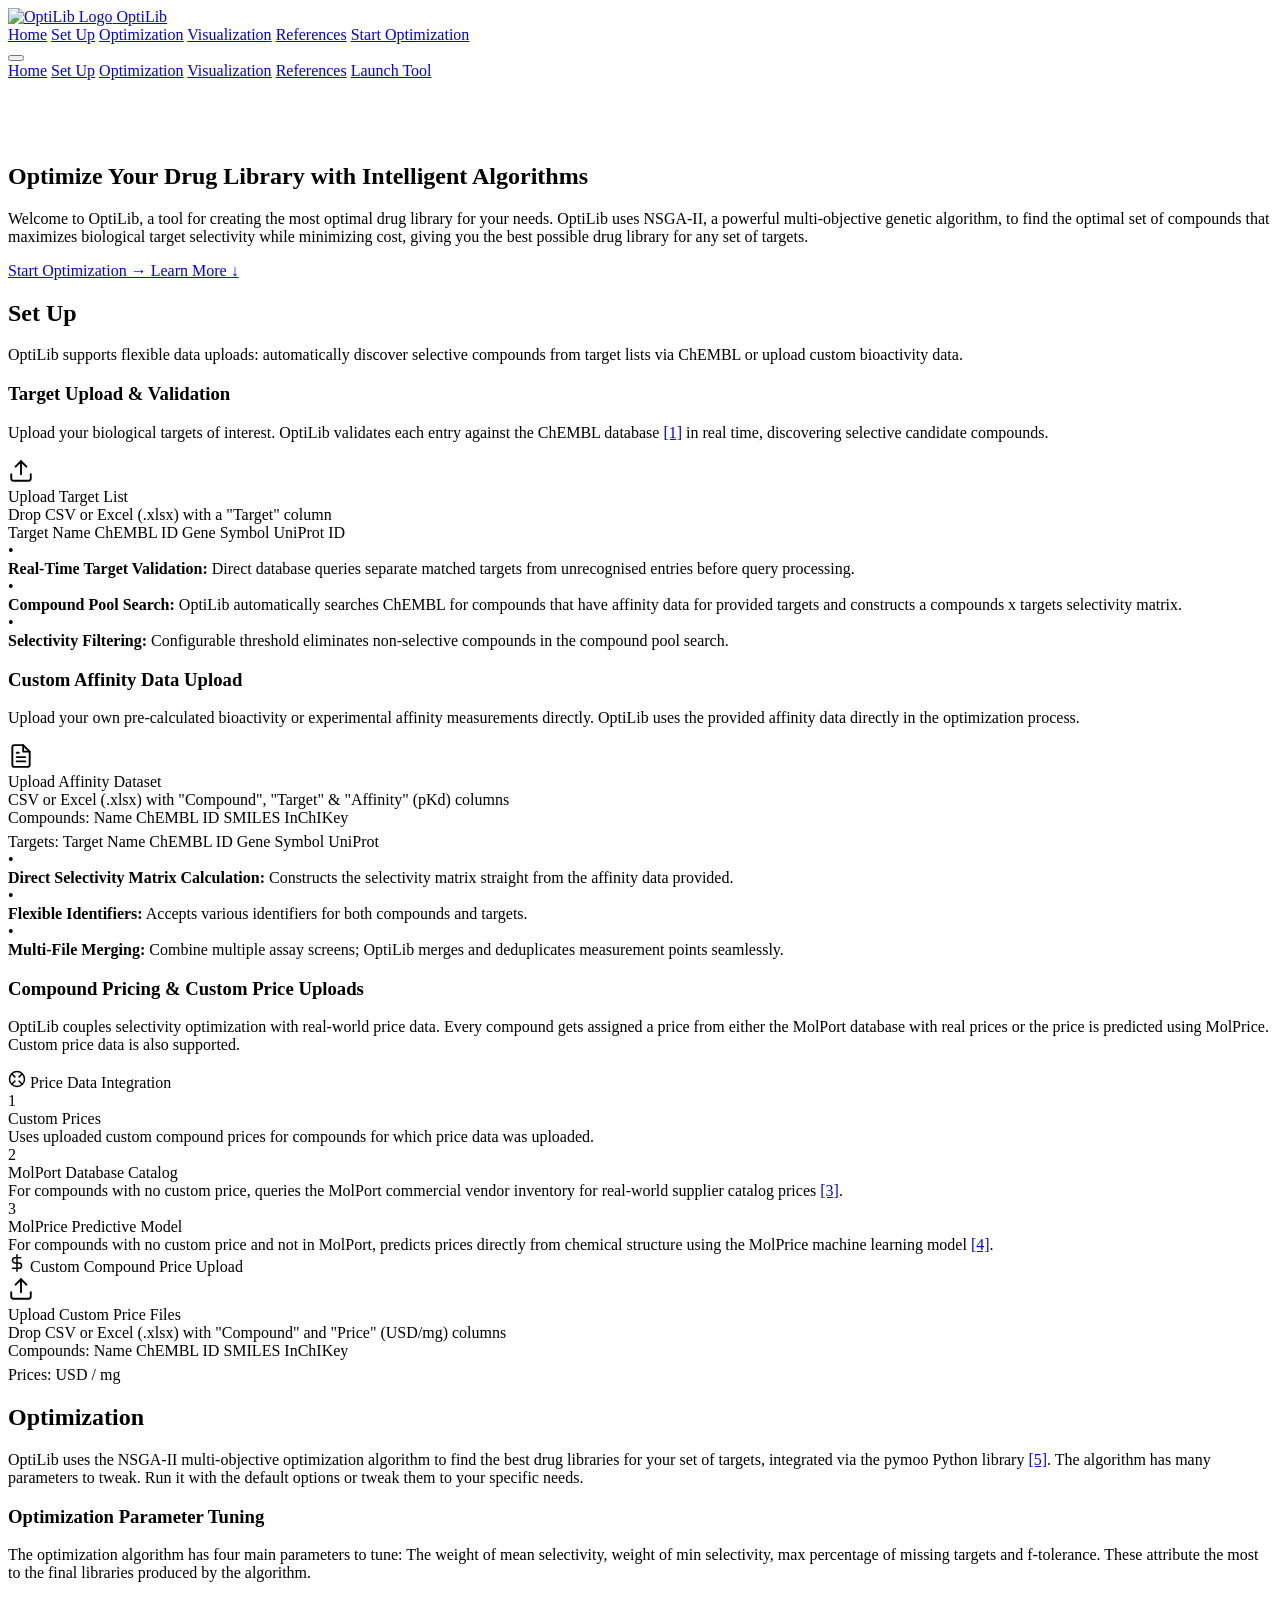
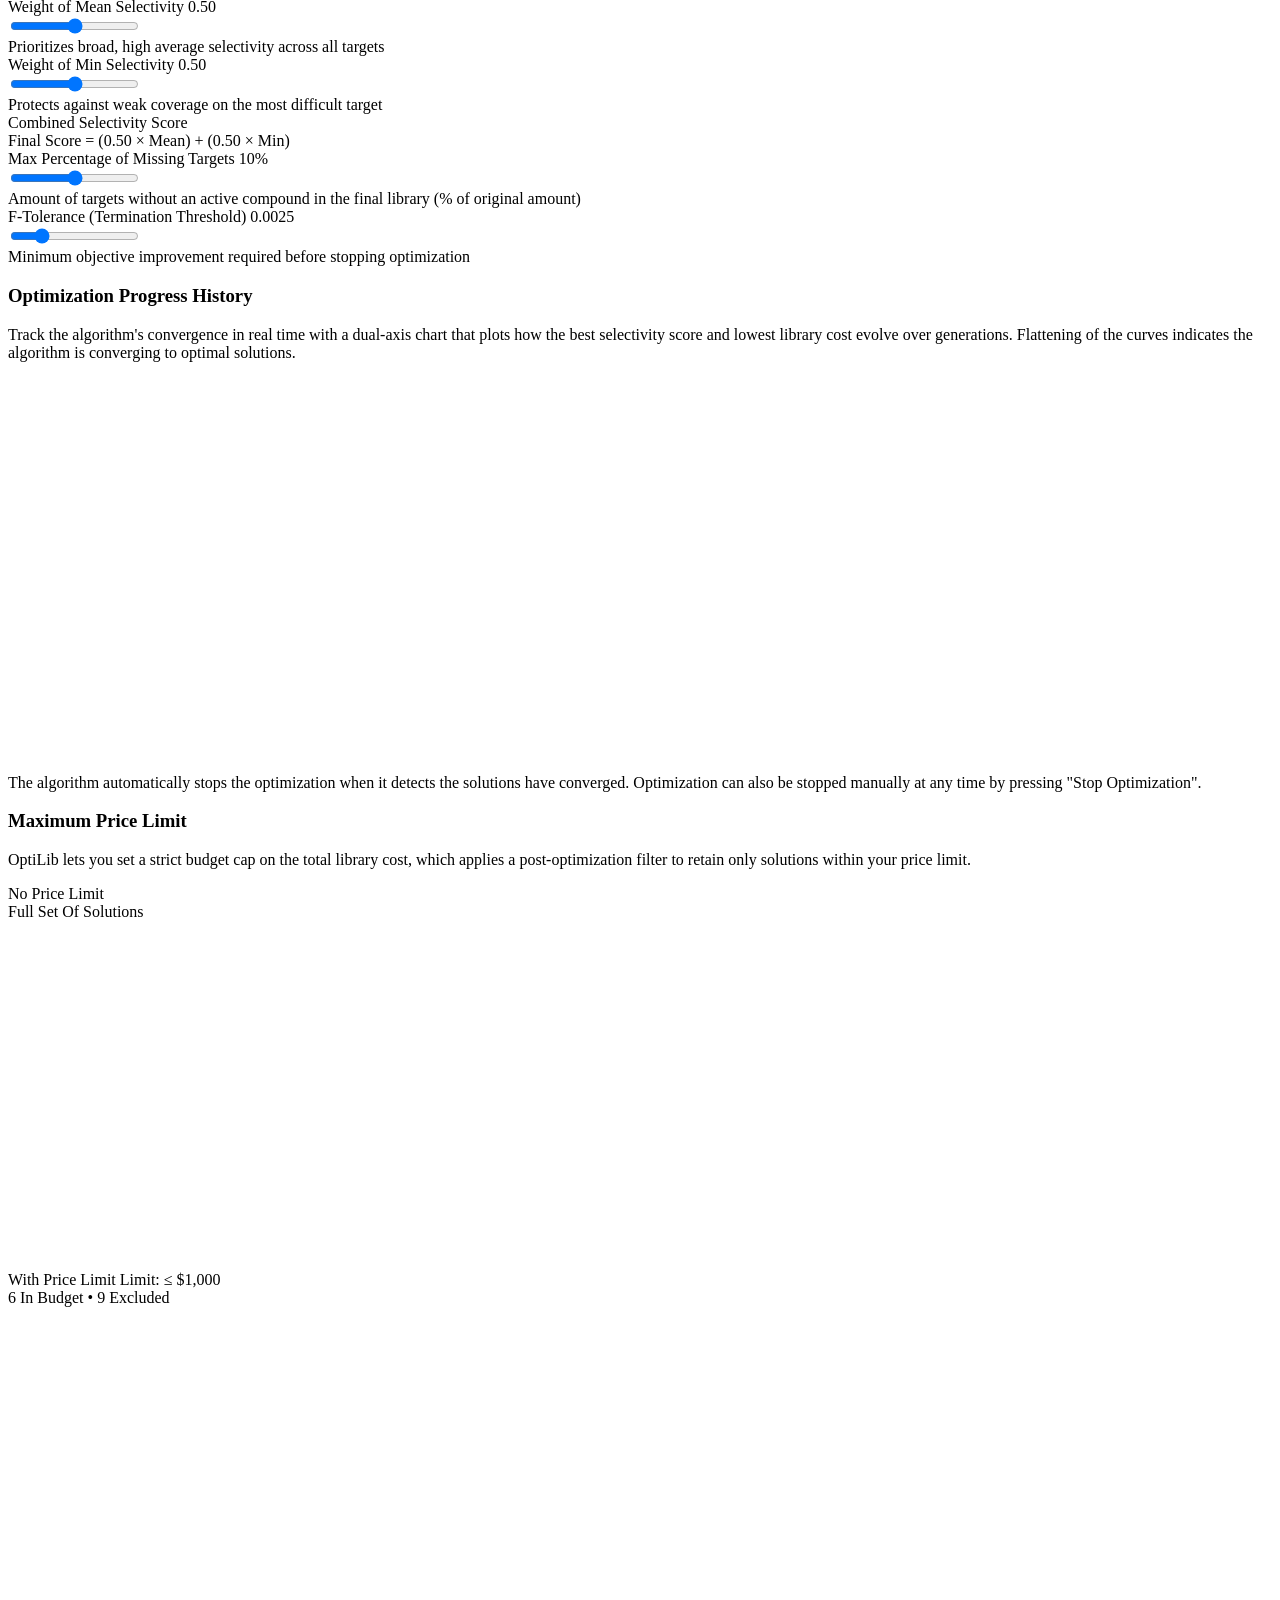
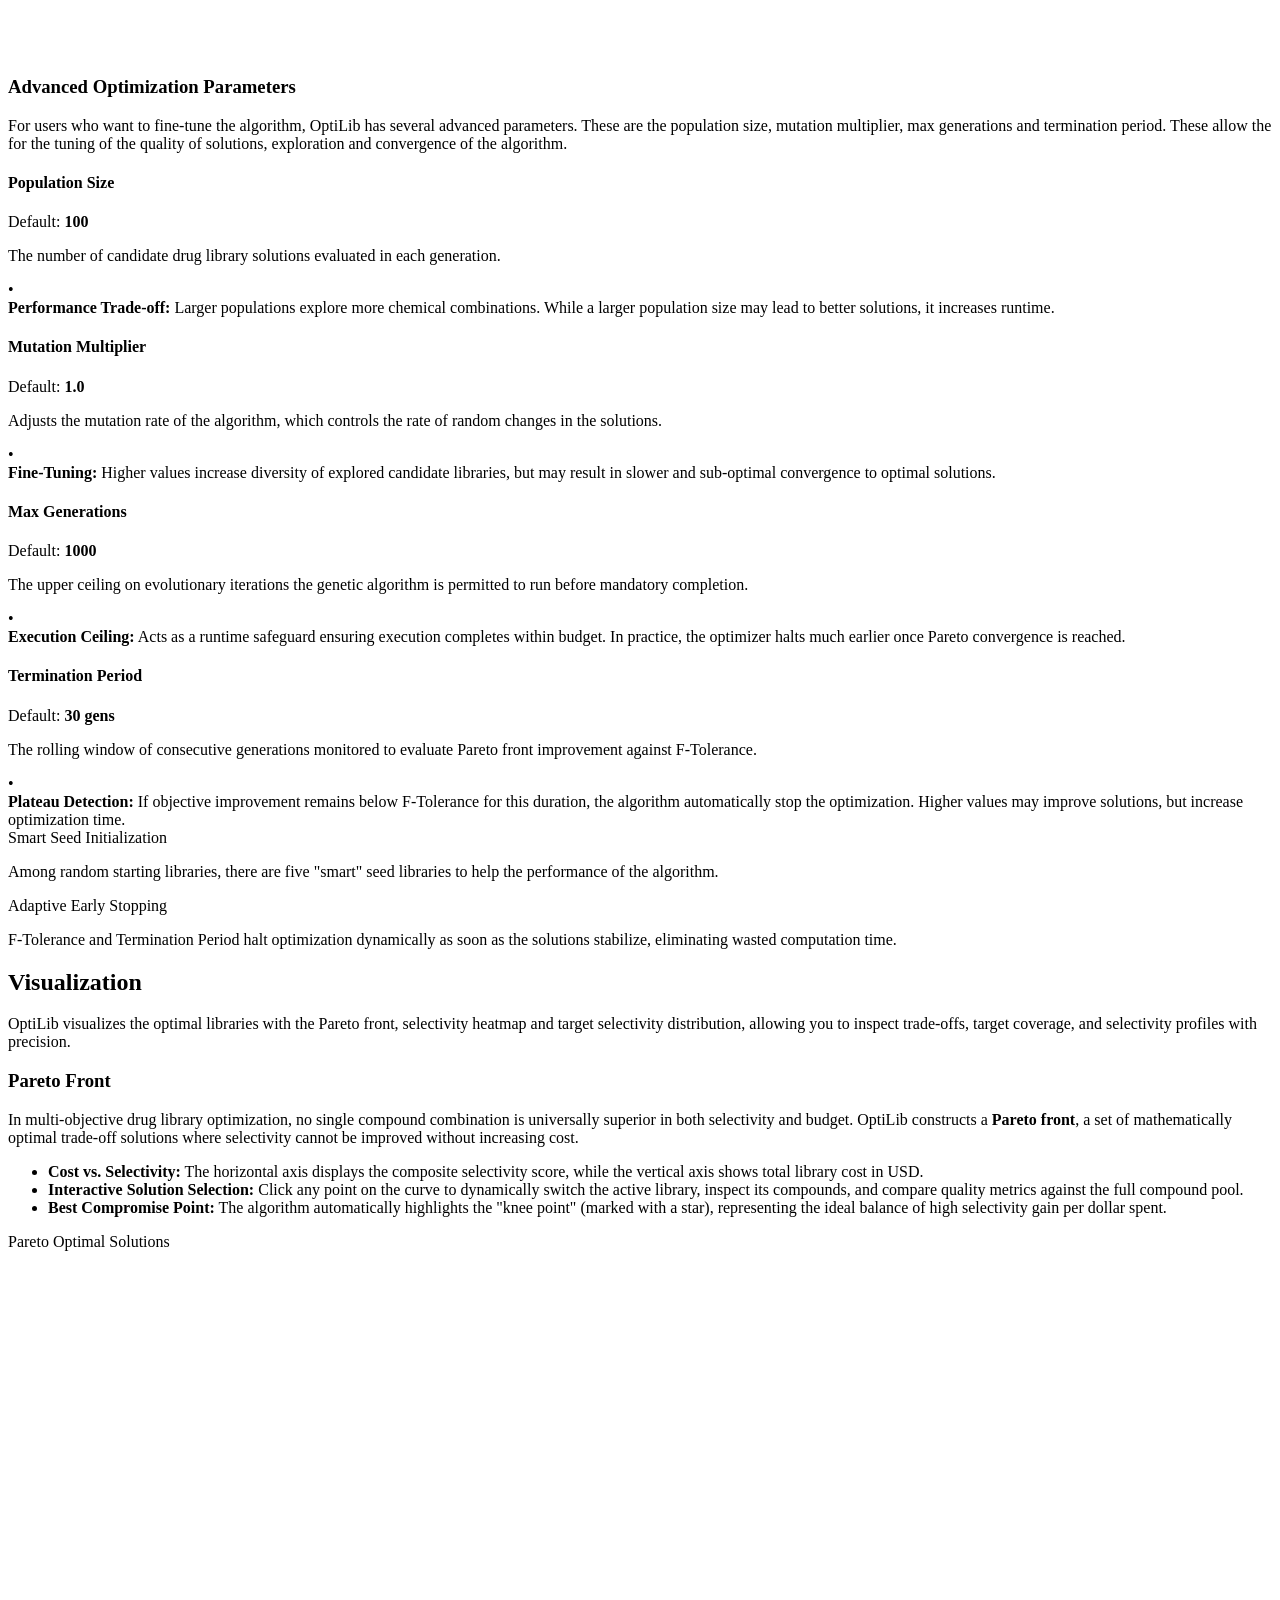
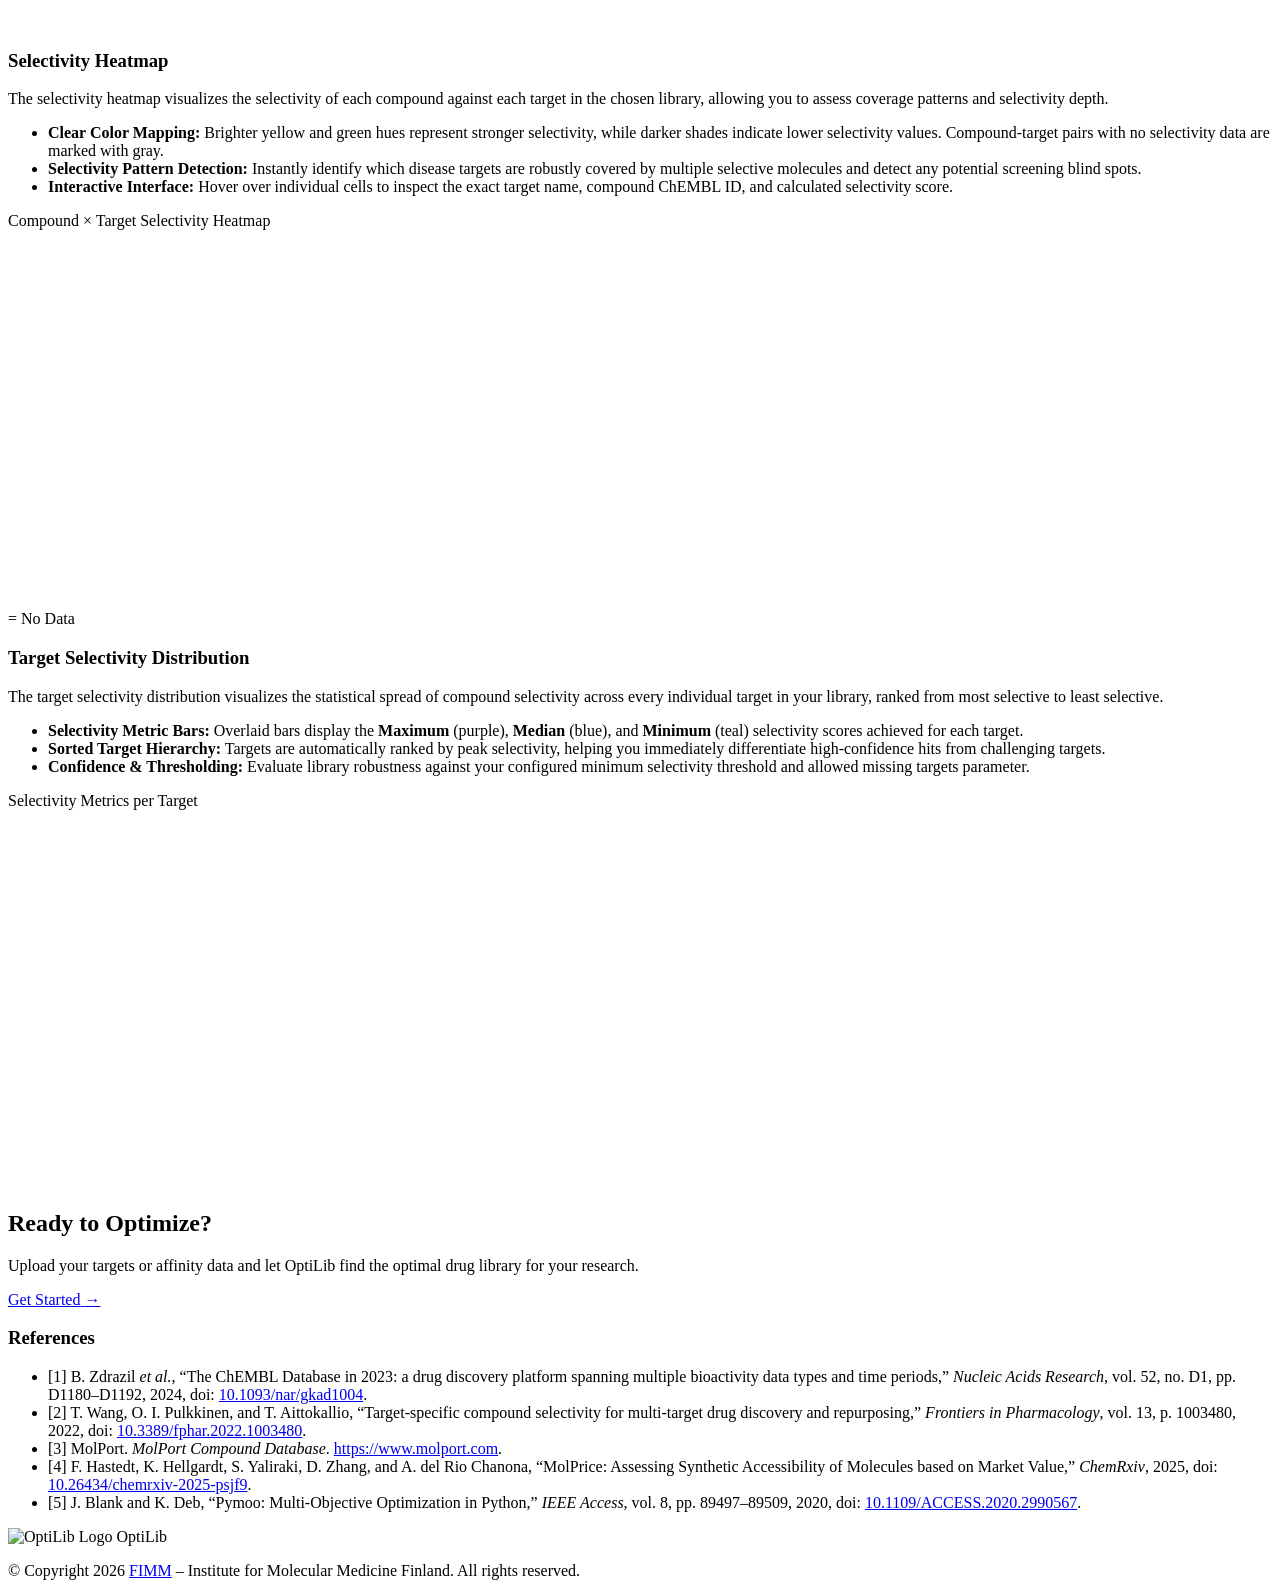
==== webapp/templates/home.html @ 9e1b1965 "refactor: improve target matching logic, enhance pipeline status UI, and update frontend display lab" ====
<!DOCTYPE html>
<html lang="en">

<head>
    <meta charset="UTF-8">
    <meta name="viewport" content="width=device-width, initial-scale=1.0">
    <meta name="description"
        content="OptiLib — An intelligent drug library optimization platform using NSGA-II to maximize target selectivity while minimizing cost.">
    <title>OptiLib — Drug Library Optimization</title>
    <link rel="preconnect" href="https://fonts.googleapis.com">
    <link rel="preconnect" href="https://fonts.gstatic.com" crossorigin>
    <link rel="stylesheet"
        href="https://fonts.googleapis.com/css2?family=Inter:wght@300;400;500;600;700&family=JetBrains+Mono:wght@400;500;600&display=swap">
    <link rel="stylesheet" href="/static/style.css?v=1.5">
    <script src="https://cdn.plot.ly/plotly-cartesian-2.35.0.min.js" charset="utf-8" defer></script>
    <link rel="icon"
        href="data:image/svg+xml,<svg xmlns=%22http://www.w3.org/2000/svg%22 viewBox=%220 0 100 100%22><text x=%2250%%22 y=%2250%%22 dominant-baseline=%22central%22 text-anchor=%22middle%22 font-size=%2280%22>💊</text></svg>">
</head>

<body class="home-page">

    <!-- ═══ Navigation Bar ═══ -->
    <nav class="navbar" id="navbar">
        <div class="navbar-inner">
            <a href="/" class="navbar-brand">
                <img src="/static/logo.png" alt="OptiLib Logo" class="navbar-logo">
                <span class="navbar-title"><span class="text-teal">Opti</span><span class="text-white">Lib</span></span>
            </a>
            <div class="navbar-links">
                <a href="#" class="nav-link active"
                    onclick="event.preventDefault(); window.scrollTo({ top: 0, behavior: 'smooth' });">Home</a>
                <a href="#set-up" class="nav-link">Set Up</a>
                <a href="#optimization" class="nav-link">Optimization</a>
                <a href="#visualizations" class="nav-link">Visualization</a>
                <a href="#references" class="nav-link">References</a>
                <a href="/optimize" class="nav-link nav-cta">Start Optimization</a>
            </div>
            <button class="navbar-hamburger" id="navHamburger" aria-label="Toggle navigation menu">
                <span></span>
                <span></span>
                <span></span>
            </button>
        </div>
        <!-- Mobile menu -->
        <div class="navbar-mobile-menu" id="navMobileMenu">
            <a href="#" class="nav-link active"
                onclick="event.preventDefault(); window.scrollTo({ top: 0, behavior: 'smooth' });">Home</a>
            <a href="#set-up" class="nav-link">Set Up</a>
            <a href="#optimization" class="nav-link">Optimization</a>
            <a href="#visualizations" class="nav-link">Visualization</a>
            <a href="#references" class="nav-link">References</a>
            <a href="/optimize" class="nav-link nav-cta">Launch Tool</a>
        </div>
    </nav>

    <!-- ═══ Hero Section ═══ -->
    <section class="hero-section">
        <!-- Animated background particles -->
        <div class="hero-particles" id="heroParticles"></div>
        <div class="hero-glow"></div>

        <div class="hero-content">
            <h1 class="hero-title">
                Optimize Your Drug Library with
                <span class="hero-gradient-text">Intelligent Algorithms</span>
            </h1>
            <p class="hero-subtitle">
                Welcome to OptiLib, a tool for creating the most optimal drug library for your needs.
                OptiLib uses NSGA-II, a powerful multi-objective genetic algorithm, to find the optimal set of
                compounds that maximizes biological target selectivity while minimizing cost, giving you the
                best possible drug library for any set of targets.
            </p>
            <div class="hero-actions">
                <a href="/optimize" class="btn btn-primary btn-lg" id="heroLaunchBtn">
                    <span>Start Optimization</span>
                    <span class="btn-icon">→</span>
                </a>
                <a href="#set-up" class="btn btn-secondary btn-lg" id="heroLearnBtn">
                    <span>Learn More</span>
                    <span class="btn-icon">↓</span>
                </a>
            </div>
        </div>
    </section>

    <!-- ═══ Set Up Section ═══ -->
    <section class="section" id="set-up">
        <div class="section-container">
            <div class="section-header">
                <h2 class="section-title">Set Up</h2>
                <p class="section-subtitle">OptiLib supports flexible data uploads: automatically discover selective
                    compounds from target lists via ChEMBL or upload custom bioactivity data.</p>
            </div>

            <div class="setup-grid-container">
                <!-- Tier 1: Primary Input Modes (2 Columns) -->
                <div class="setup-tier-primary">
                    <!-- Option A: Target List Ingestion -->
                    <div class="setup-step-card setup-card-teal" data-aos="fade-up">
                        <div class="setup-card-top">
                            <h3 class="setup-card-title">Target Upload &amp; Validation</h3>
                            <p class="setup-card-desc">
                                Upload your biological targets of interest. OptiLib validates each entry against the
                                ChEMBL
                                database <a href="#references" class="citation-ref">[1]</a> in real time, discovering
                                selective candidate compounds.
                            </p>
                        </div>

                        <div class="setup-interactive-preview">
                            <!-- Drop zone mockup -->
                            <div class="setup-dropzone-mock setup-dropzone-teal">
                                <div class="setup-dropzone-icon">
                                    <svg width="26" height="26" viewBox="0 0 24 24" fill="none" stroke="currentColor"
                                        stroke-width="1.75" stroke-linecap="round" stroke-linejoin="round">
                                        <path d="M21 15v4a2 2 0 0 1-2 2H5a2 2 0 0 1-2-2v-4"></path>
                                        <polyline points="17 8 12 3 7 8"></polyline>
                                        <line x1="12" y1="3" x2="12" y2="15"></line>
                                    </svg>
                                </div>
                                <div class="setup-dropzone-title">Upload Target List</div>
                                <div class="setup-dropzone-sub">Drop CSV or Excel (.xlsx) with a "Target" column</div>
                                <div class="setup-format-badges">
                                    <span>Target Name</span>
                                    <span>ChEMBL ID</span>
                                    <span>Gene Symbol</span>
                                    <span>UniProt ID</span>
                                </div>
                            </div>
                        </div>

                        <div class="setup-feature-list">
                            <div class="setup-feat-item">
                                <span class="setup-feat-bullet">•</span>
                                <div><strong>Real-Time Target Validation:</strong> Direct database queries separate
                                    matched targets from unrecognised entries before query processing.</div>
                            </div>
                            <div class="setup-feat-item">
                                <span class="setup-feat-bullet">•</span>
                                <div><strong>Compound Pool Search:</strong> OptiLib automatically searches ChEMBL for
                                    compounds that have affinity data for provided targets and constructs a compounds x
                                    targets selectivity matrix.</div>
                            </div>
                            <div class="setup-feat-item">
                                <span class="setup-feat-bullet">•</span>
                                <div><strong>Selectivity Filtering:</strong> Configurable threshold eliminates
                                    non-selective compounds in the compound pool search.</div>
                            </div>
                        </div>
                    </div>

                    <!-- Option B: Custom Affinity Data Upload -->
                    <div class="setup-step-card setup-card-purple" data-aos="fade-up">
                        <div class="setup-card-top">
                            <h3 class="setup-card-title">Custom Affinity Data Upload</h3>
                            <p class="setup-card-desc">
                                Upload your own pre-calculated bioactivity or experimental affinity measurements
                                directly. OptiLib uses the provided affinity data directly in the optimization process.
                            </p>
                        </div>

                        <div class="setup-interactive-preview">
                            <!-- Drop zone mockup for Affinity Data -->
                            <div class="setup-dropzone-mock setup-dropzone-purple">
                                <div class="setup-dropzone-icon">
                                    <svg width="26" height="26" viewBox="0 0 24 24" fill="none" stroke="currentColor"
                                        stroke-width="1.75" stroke-linecap="round" stroke-linejoin="round">
                                        <path d="M14 2H6a2 2 0 0 0-2 2v16a2 2 0 0 0 2 2h12a2 2 0 0 0 2-2V8z"></path>
                                        <polyline points="14 2 14 8 20 8"></polyline>
                                        <line x1="16" y1="13" x2="8" y2="13"></line>
                                        <line x1="16" y1="17" x2="8" y2="17"></line>
                                        <polyline points="10 9 9 9 8 9"></polyline>
                                    </svg>
                                </div>
                                <div class="setup-dropzone-title">Upload Affinity Dataset</div>
                                <div class="setup-dropzone-sub">CSV or Excel (.xlsx) with "Compound", "Target" &amp;
                                    "Affinity" (pKd) columns</div>

                                <div class="setup-format-badges">
                                    <span class="badge-group-label">Compounds:</span>
                                    <span>Name</span>
                                    <span>ChEMBL ID</span>
                                    <span>SMILES</span>
                                    <span>InChIKey</span>
                                </div>
                                <div class="setup-format-badges" style="margin-top: 0.35rem;">
                                    <span class="badge-group-label">Targets:</span>
                                    <span>Target Name</span>
                                    <span>ChEMBL ID</span>
                                    <span>Gene Symbol</span>
                                    <span>UniProt</span>
                                </div>
                            </div>
                        </div>

                        <div class="setup-feature-list">
                            <div class="setup-feat-item">
                                <span class="setup-feat-bullet setup-bullet-purple">•</span>
                                <div><strong>Direct Selectivity Matrix Calculation:</strong> Constructs the selectivity
                                    matrix straight from the affinity data provided.
                                </div>
                            </div>
                            <div class="setup-feat-item">
                                <span class="setup-feat-bullet setup-bullet-purple">•</span>
                                <div><strong>Flexible Identifiers:</strong> Accepts various identifiers for both
                                    compounds and targets.</div>
                            </div>
                            <div class="setup-feat-item">
                                <span class="setup-feat-bullet setup-bullet-purple">•</span>
                                <div><strong>Multi-File Merging:</strong> Combine multiple assay screens; OptiLib merges
                                    and deduplicates measurement points seamlessly.</div>
                            </div>
                        </div>
                    </div>
                </div>

                <!-- Tier 2: Compound Pricing Engine & Custom Price Uploads (Full Width) -->
                <div class="setup-step-card setup-pricing-card setup-card-amber" data-aos="fade-up">
                    <div class="setup-card-top">
                        <h3 class="setup-card-title">Compound Pricing &amp; Custom Price Uploads</h3>
                        <p class="setup-card-desc">
                            OptiLib couples selectivity optimization with real-world price data. Every compound gets
                            assigned a price from either the MolPort database with real prices or the price is predicted
                            using MolPrice. Custom price data is also supported.
                        </p>
                    </div>

                    <div class="setup-pricing-split">
                        <!-- Left Sub-panel: Price Hierarchy Pipeline -->
                        <div class="setup-pricing-subpanel">
                            <div class="setup-subpanel-title">
                                <svg width="18" height="18" viewBox="0 0 24 24" fill="none" stroke="currentColor"
                                    stroke-width="2" stroke-linecap="round" stroke-linejoin="round">
                                    <circle cx="12" cy="12" r="10"></circle>
                                    <path d="m4.93 4.93 4.24 4.24"></path>
                                    <path d="m14.83 9.17 4.24-4.24"></path>
                                    <path d="m14.83 14.83 4.24 4.24"></path>
                                    <path d="m9.17 14.83-4.24 4.24"></path>
                                </svg>
                                <span>Price Data Integration</span>
                            </div>
                            <div class="setup-pipeline-card">
                                <div class="setup-pipeline-step-v2 setup-pipe-amber">
                                    <div class="setup-step-marker setup-marker-amber">1</div>
                                    <div class="setup-step-body">
                                        <div class="setup-step-heading">Custom Prices</div>
                                        <div class="setup-step-sub">Uses uploaded custom compound prices for compounds
                                            for which price data was uploaded.</div>
                                    </div>
                                </div>
                                <div class="setup-pipeline-step-v2 setup-pipe-amber">
                                    <div class="setup-step-marker setup-marker-amber">2</div>
                                    <div class="setup-step-body">
                                        <div class="setup-step-heading">MolPort Database Catalog</div>
                                        <div class="setup-step-sub">For compounds with no custom price, queries the
                                            MolPort commercial vendor inventory for
                                            real-world supplier catalog prices <a href="#references"
                                                class="citation-ref">[3]</a>.</div>
                                    </div>
                                </div>
                                <div class="setup-pipeline-step-v2 setup-pipe-amber">
                                    <div class="setup-step-marker setup-marker-amber">3</div>
                                    <div class="setup-step-body">
                                        <div class="setup-step-heading">MolPrice Predictive Model</div>
                                        <div class="setup-step-sub">For compounds with no custom price and not in
                                            MolPort, predicts prices directly from chemical structure using the MolPrice
                                            machine learning model <a href="#references" class="citation-ref">[4]</a>.
                                        </div>
                                    </div>
                                </div>
                            </div>
                        </div>

                        <!-- Right Sub-panel: Custom Price Upload Dropzone Mock -->
                        <div class="setup-pricing-subpanel">
                            <div class="setup-subpanel-title">
                                <svg width="18" height="18" viewBox="0 0 24 24" fill="none" stroke="currentColor"
                                    stroke-width="2" stroke-linecap="round" stroke-linejoin="round">
                                    <line x1="12" y1="1" x2="12" y2="23"></line>
                                    <path d="M17 5H9.5a3.5 3.5 0 0 0 0 7h5a3.5 3.5 0 0 1 0 7H6"></path>
                                </svg>
                                <span>Custom Compound Price Upload</span>
                            </div>
                            <div class="setup-dropzone-mock setup-dropzone-amber">
                                <div class="setup-dropzone-icon">
                                    <svg width="26" height="26" viewBox="0 0 24 24" fill="none" stroke="currentColor"
                                        stroke-width="1.75" stroke-linecap="round" stroke-linejoin="round">
                                        <path d="M21 15v4a2 2 0 0 1-2 2H5a2 2 0 0 1-2-2v-4"></path>
                                        <polyline points="17 8 12 3 7 8"></polyline>
                                        <line x1="12" y1="3" x2="12" y2="15"></line>
                                    </svg>
                                </div>
                                <div class="setup-dropzone-title">Upload Custom Price Files</div>
                                <div class="setup-dropzone-sub">Drop CSV or Excel (.xlsx) with "Compound" and "Price"
                                    (USD/mg) columns</div>
                                <div class="setup-format-badges">
                                    <span class="badge-group-label">Compounds:</span>
                                    <span>Name</span>
                                    <span>ChEMBL ID</span>
                                    <span>SMILES</span>
                                    <span>InChIKey</span>
                                </div>
                                <div class="setup-format-badges" style="margin-top: 0.35rem;">
                                    <span class="badge-group-label">Prices:</span>
                                    <span class="badge-accent">USD / mg</span>
                                </div>
                            </div>
                        </div>
                    </div>
                </div>
            </div>
        </div>
    </section>

    <!-- ═══ Optimization Section ═══ -->
    <section class="section section-alt" id="optimization">
        <div class="section-container">
            <div class="section-header">
                <h2 class="section-title">Optimization</h2>
                <p class="section-subtitle">OptiLib uses the NSGA-II multi-objective optimization algorithm to find the
                    best drug libraries for your set of targets, integrated via the pymoo Python
                    library <a href="#references" class="citation-ref">[5]</a>. The algorithm has many parameters to
                    tweak. Run it with the default
                    options or tweak them to your specific needs.</p>
            </div>

            <!-- Cockpit Dashboard (Asymmetric Grid) -->
            <div class="opt-cockpit">
                <!-- Left: Interactive Configuration Cockpit -->
                <div class="opt-cockpit-panel" data-aos="fade-up">
                    <div class="opt-panel-header">
                        <div class="opt-panel-title-wrap">
                            <div>
                                <h3 class="opt-panel-title">Optimization Parameter Tuning</h3>
                            </div>
                        </div>
                    </div>

                    <p class="opt-panel-desc">
                        The optimization algorithm has four main parameters to tune: The weight of mean selectivity,
                        weight of min selectivity, max percentage of missing targets and f-tolerance. These attribute
                        the most to the final libraries produced by the algorithm.
                    </p>

                    <!-- Interactive parameter sliders -->
                    <div class="opt-controls-container">
                        <!-- Mean Selectivity Slider -->
                        <div class="opt-slider-group">
                            <div class="opt-slider-header">
                                <span class="opt-slider-label">Weight of Mean Selectivity</span>
                                <span class="opt-slider-val" id="optWeightMeanVal">0.50</span>
                            </div>
                            <input type="range" class="opt-slider" id="optWeightMean" min="0" max="1" step="0.05"
                                value="0.5">
                            <div class="opt-slider-sub">Prioritizes broad, high average selectivity across all targets
                            </div>
                        </div>

                        <!-- Min Selectivity Slider -->
                        <div class="opt-slider-group">
                            <div class="opt-slider-header">
                                <span class="opt-slider-label">Weight of Min Selectivity</span>
                                <span class="opt-slider-val" id="optWeightMinVal">0.50</span>
                            </div>
                            <input type="range" class="opt-slider" id="optWeightMin" min="0" max="1" step="0.05"
                                value="0.5">
                            <div class="opt-slider-sub">Protects against weak coverage on the most difficult target
                            </div>
                        </div>

                        <!-- Dynamic Composite Formula Box -->
                        <div class="opt-formula-box">
                            <div class="opt-formula-header">Combined Selectivity Score</div>
                            <div class="opt-formula-code">
                                Final Score = (<span id="optFormulaW1" class="opt-highlight-teal">0.50</span> × Mean) +
                                (<span id="optFormulaW2" class="opt-highlight-purple">0.50</span> × Min)
                            </div>
                        </div>

                        <!-- Missing Target Tolerance Slider -->
                        <div class="opt-slider-group">
                            <div class="opt-slider-header">
                                <span class="opt-slider-label">Max Percentage of Missing Targets</span>
                                <span class="opt-slider-val" id="optMissingVal">10%</span>
                            </div>
                            <input type="range" class="opt-slider" id="optMissing" min="0" max="20" step="1" value="10">
                            <div class="opt-slider-sub">Amount of targets without an active compound in the final
                                library (% of original amount)
                            </div>
                        </div>

                        <!-- F-Tolerance Slider -->
                        <div class="opt-slider-group">
                            <div class="opt-slider-header">
                                <span class="opt-slider-label">F-Tolerance (Termination Threshold)</span>
                                <span class="opt-slider-val" id="optFtolVal">0.0025</span>
                            </div>
                            <input type="range" class="opt-slider" id="optFtol" min="0.0005" max="0.0100" step="0.0005"
                                value="0.0025">
                            <div class="opt-slider-sub">Minimum objective improvement required before stopping
                                optimization</div>
                        </div>
                    </div>
                </div>

                <!-- Right: Real-time Convergence History Monitor -->
                <div class="opt-cockpit-chart-card" data-aos="fade-up">
                    <div class="opt-chart-card-header">
                        <div>
                            <h3 class="opt-chart-title">Optimization Progress History</h3>
                        </div>
                    </div>

                    <p class="opt-chart-desc">
                        Track the algorithm's convergence in real time with a dual-axis chart that plots how the best
                        selectivity score and lowest library cost evolve over generations. Flattening of the curves
                        indicates the algorithm is converging to optimal solutions.
                    </p>

                    <!-- Plotly Dual Axis History Chart Container -->
                    <div class="opt-chart-wrapper">
                        <div class="chart-container" id="demoHistoryChart" style="height: 380px;"></div>
                    </div>
                    <p class="opt-chart-desc">
                        The algorithm automatically stops the optimization when it detects the solutions have converged. Optimization can also be stopped manually at any time by pressing "Stop Optimization".
                    </p>
                </div>
            </div>

            <!-- Maximum Price Limit Card -->
            <div class="opt-budget-card" data-aos="fade-up">
                <div class="opt-budget-card-header">
                    <h3 class="opt-budget-card-title">Maximum Price Limit</h3>
                    <p class="opt-budget-card-desc">
                        OptiLib lets you set a strict budget cap on the total library cost, which applies a
                        post-optimization filter to retain only
                        solutions within your price limit.
                    </p>
                </div>

                <div class="opt-budget-grid">
                    <!-- Left: Unconstrained Pareto Front Plot -->
                    <div class="opt-budget-panel">
                        <div class="opt-budget-panel-top">
                            <div class="opt-budget-panel-title">
                                <span class="opt-budget-dot opt-dot-cyan"></span>
                                <span>No Price Limit</span>
                            </div>
                            <span class="opt-budget-count-badge">Full Set Of Solutions</span>
                        </div>
                        <div class="opt-chart-wrapper">
                            <div class="chart-container" id="demoBudgetUnconstrainedChart" style="height: 350px;"></div>
                        </div>
                    </div>

                    <!-- Right: Budget Filtered Pareto Front Plot -->
                    <div class="opt-budget-panel opt-panel-filtered">
                        <div class="opt-budget-panel-top">
                            <div class="opt-budget-panel-title">
                                <span class="opt-budget-dot opt-dot-indigo"></span>
                                <span>With Price Limit <span class="opt-budget-limit-pill">Limit: ≤ $1,000</span></span>
                            </div>
                            <span class="opt-budget-count-badge opt-badge-green">6 In Budget • 9 Excluded</span>
                        </div>
                        <div class="opt-chart-wrapper">
                            <div class="chart-container" id="demoBudgetFilteredChart" style="height: 350px;"></div>
                        </div>
                    </div>
                </div>
            </div>

            <!-- Advanced Parameters Overview Card -->
            <div class="opt-advanced-card" data-aos="fade-up">
                <div class="opt-adv-card-header">
                    <div class="opt-adv-badge-wrap">
                    </div>
                    <h3 class="opt-adv-card-title">Advanced Optimization Parameters</h3>
                    <p class="opt-adv-card-desc">
                        For users who want to fine-tune the algorithm, OptiLib has several advanced parameters.
                        These are the population size, mutation multiplier, max generations and termination period.
                        These allow the for the tuning of the quality of solutions, exploration and convergence of the
                        algorithm.
                    </p>
                </div>

                <div class="opt-adv-params-grid">
                    <!-- Parameter 1: Population Size -->
                    <div class="opt-adv-param-box">
                        <div class="opt-adv-param-top">
                            <div class="opt-adv-param-heading">
                                <div>
                                    <h4 class="opt-adv-param-name">Population Size</h4>
                                </div>
                            </div>
                            <div class="opt-adv-param-badges">
                                <span class="opt-adv-badge-val">Default: <strong>100</strong></span>
                            </div>
                        </div>
                        <p class="opt-adv-param-desc">
                            The number of candidate drug library solutions evaluated in each
                            generation.
                        </p>
                        <div class="opt-adv-param-features">
                            <div class="opt-adv-feat-item">
                                <span class="opt-adv-feat-bullet">•</span>
                                <div><strong>Performance Trade-off:</strong> Larger populations explore more chemical
                                    combinations. While a larger population size may lead to
                                    better solutions, it increases runtime. </div>
                            </div>
                        </div>
                    </div>

                    <!-- Parameter 2: Mutation Multiplier -->
                    <div class="opt-adv-param-box">
                        <div class="opt-adv-param-top">
                            <div class="opt-adv-param-heading">
                                <div>
                                    <h4 class="opt-adv-param-name">Mutation Multiplier</h4>
                                </div>
                            </div>
                            <div class="opt-adv-param-badges">
                                <span class="opt-adv-badge-val">Default: <strong>1.0</strong></span>
                            </div>
                        </div>
                        <p class="opt-adv-param-desc">
                            Adjusts the mutation rate of the algorithm, which controls the rate of random changes in the
                            solutions.
                        </p>
                        <div class="opt-adv-param-features">
                            <div class="opt-adv-feat-item">
                                <span class="opt-adv-feat-bullet">•</span>
                                <div><strong>Fine-Tuning:</strong> Higher values increase diversity of explored
                                    candidate libraries, but may result in slower and sub-optimal convergence to optimal
                                    solutions.
                                </div>
                            </div>
                        </div>
                    </div>

                    <!-- Parameter 3: Max Generations -->
                    <div class="opt-adv-param-box">
                        <div class="opt-adv-param-top">
                            <div class="opt-adv-param-heading">
                                <div>
                                    <h4 class="opt-adv-param-name">Max Generations</h4>
                                </div>
                            </div>
                            <div class="opt-adv-param-badges">
                                <span class="opt-adv-badge-val">Default: <strong>1000</strong></span>
                            </div>
                        </div>
                        <p class="opt-adv-param-desc">
                            The upper ceiling on evolutionary iterations the genetic algorithm is permitted to run
                            before mandatory completion.
                        </p>
                        <div class="opt-adv-param-features">
                            <div class="opt-adv-feat-item">
                                <span class="opt-adv-feat-bullet">•</span>
                                <div><strong>Execution Ceiling:</strong> Acts as a runtime safeguard ensuring execution
                                    completes within budget. In practice, the optimizer halts much earlier once Pareto
                                    convergence is reached.</div>
                            </div>
                        </div>
                    </div>

                    <!-- Parameter 4: Termination Period -->
                    <div class="opt-adv-param-box">
                        <div class="opt-adv-param-top">
                            <div class="opt-adv-param-heading">
                                <div>
                                    <h4 class="opt-adv-param-name">Termination Period</h4>
                                </div>
                            </div>
                            <div class="opt-adv-param-badges">
                                <span class="opt-adv-badge-val">Default: <strong>30 gens</strong></span>
                            </div>
                        </div>
                        <p class="opt-adv-param-desc">
                            The rolling window of consecutive generations monitored to evaluate Pareto front improvement
                            against F-Tolerance.
                        </p>
                        <div class="opt-adv-param-features">
                            <div class="opt-adv-feat-item">
                                <span class="opt-adv-feat-bullet">•</span>
                                <div><strong>Plateau Detection:</strong> If objective improvement remains below
                                    F-Tolerance for this duration, the algorithm automatically
                                    stop the optimization. Higher values may improve solutions, but increase
                                    optimization time.</div>
                            </div>
                        </div>
                    </div>
                </div>

                <!-- Bottom Synergy / Callout Footer -->
                <div class="opt-adv-card-footer">
                    <div class="opt-adv-footer-item">
                        <div class="opt-adv-footer-content">
                            <div class="opt-adv-footer-title">Smart Seed Initialization</div>
                            <p class="opt-adv-footer-desc">Among random starting libraries, there are five "smart" seed
                                libraries to help the performance of the algorithm.</p>
                        </div>
                    </div>
                    <div class="opt-adv-footer-divider"></div>
                    <div class="opt-adv-footer-item">
                        <div class="opt-adv-footer-content">
                            <div class="opt-adv-footer-title">Adaptive Early Stopping</div>
                            <p class="opt-adv-footer-desc">F-Tolerance and Termination Period
                                halt optimization dynamically as soon as the solutions stabilize, eliminating wasted
                                computation time.</p>
                        </div>
                    </div>
                </div>
            </div>
        </div>
    </section>

    <!-- ═══ Visualization Section ═══ -->
    <section class="section" id="visualizations">
        <div class="section-container">
            <div class="section-header">
                <h2 class="section-title">Visualization</h2>
                <p class="section-subtitle">
                    OptiLib visualizes the optimal libraries with the Pareto front, selectivity heatmap and target
                    selectivity distribution, allowing you to inspect trade-offs, target coverage, and selectivity
                    profiles with precision.
                </p>
            </div>

            <div class="viz-showcase">
                <!-- Visualization 1: Pareto Front -->
                <div class="viz-item" data-aos="fade-up">
                    <div class="viz-info">
                        <h3 class="viz-title">Pareto Front</h3>
                        <p class="viz-description">
                            In multi-objective drug library optimization, no single compound combination is universally
                            superior in both selectivity and budget. OptiLib constructs a <strong>Pareto front</strong>,
                            a set of mathematically optimal trade-off solutions where selectivity
                            cannot be improved without increasing cost.
                        </p>
                        <ul class="viz-features">
                            <li>
                                <span class="viz-feat-dot"></span>
                                <div><strong>Cost vs. Selectivity:</strong> The horizontal axis displays the composite
                                    selectivity score, while the vertical axis shows total library cost in USD.</div>
                            </li>
                            <li>
                                <span class="viz-feat-dot"></span>
                                <div><strong>Interactive Solution Selection:</strong> Click any point on the curve to
                                    dynamically switch the active library, inspect its compounds, and compare
                                    quality metrics against the full compound pool.</div>
                            </li>
                            <li>
                                <span class="viz-feat-dot"></span>
                                <div><strong>Best Compromise Point:</strong> The algorithm automatically highlights the
                                    "knee point" (marked with a star), representing the ideal balance of high
                                    selectivity gain per dollar spent.</div>
                            </li>
                        </ul>
                    </div>
                    <div class="viz-plot-card">
                        <div class="viz-plot-header">
                            <div class="viz-plot-title">
                                <span>Pareto Optimal Solutions</span>
                            </div>
                        </div>
                        <div class="chart-container" id="demoParetoChart" style="height: 380px;"></div>
                    </div>
                </div>

                <!-- Visualization 2: Selectivity Heatmap -->
                <div class="viz-item viz-reverse" data-aos="fade-up">
                    <div class="viz-info">
                        <h3 class="viz-title">Selectivity Heatmap</h3>
                        <p class="viz-description">
                            The selectivity heatmap visualizes the selectivity of each compound against each target in
                            the chosen library,
                            allowing you to assess coverage patterns and selectivity depth.
                        </p>
                        <ul class="viz-features">
                            <li>
                                <span class="viz-feat-dot"></span>
                                <div><strong>Clear Color Mapping:</strong> Brighter yellow and green hues represent
                                    stronger selectivity, while darker shades indicate lower selectivity values.
                                    Compound-target pairs with no selectivity data are marked with gray.</div>
                            </li>
                            <li>
                                <span class="viz-feat-dot"></span>
                                <div><strong>Selectivity Pattern Detection:</strong> Instantly identify which disease
                                    targets are robustly covered by multiple selective molecules and detect any
                                    potential screening blind spots.</div>
                            </li>
                            <li>
                                <span class="viz-feat-dot"></span>
                                <div><strong>Interactive Interface:</strong> Hover over individual cells to inspect
                                    the exact target name, compound ChEMBL ID, and calculated selectivity score.
                                </div>
                            </li>
                        </ul>
                    </div>
                    <div class="viz-plot-card">
                        <div class="viz-plot-header">
                            <div class="viz-plot-title">
                                <span>Compound × Target Selectivity Heatmap</span>
                            </div>
                        </div>
                        <div style="position: relative;">
                            <div class="chart-container" id="demoHeatmapChart" style="height: 380px;"></div>
                            <div class="viz-nodata-badge">
                                <span class="viz-nodata-box"></span> = No Data
                            </div>
                        </div>
                    </div>
                </div>

                <!-- Visualization 3: Target Selectivity Distribution -->
                <div class="viz-item" data-aos="fade-up">
                    <div class="viz-info">
                        <h3 class="viz-title">Target Selectivity Distribution</h3>
                        <p class="viz-description">
                            The target selectivity distribution visualizes the statistical spread of compound
                            selectivity across every individual target in your library, ranked from most selective to
                            least selective.
                        </p>
                        <ul class="viz-features">
                            <li>
                                <span class="viz-feat-dot"></span>
                                <div><strong>Selectivity Metric Bars:</strong> Overlaid bars display the
                                    <strong>Maximum</strong> (purple), <strong>Median</strong> (blue), and
                                    <strong>Minimum</strong> (teal) selectivity scores achieved for each target.
                                </div>
                            </li>
                            <li>
                                <span class="viz-feat-dot"></span>
                                <div><strong>Sorted Target Hierarchy:</strong> Targets are automatically ranked by peak
                                    selectivity, helping you immediately differentiate high-confidence hits from
                                    challenging targets.</div>
                            </li>
                            <li>
                                <span class="viz-feat-dot"></span>
                                <div><strong>Confidence & Thresholding:</strong> Evaluate library robustness against
                                    your configured minimum selectivity threshold and allowed missing targets parameter.
                                </div>
                            </li>
                        </ul>
                    </div>
                    <div class="viz-plot-card">
                        <div class="viz-plot-header">
                            <div class="viz-plot-title">
                                <span>Selectivity Metrics per Target</span>
                            </div>
                        </div>
                        <div class="chart-container" id="demoDistributionChart" style="height: 380px;"></div>
                    </div>
                </div>
            </div>
        </div>
    </section>

    <!-- ═══ CTA Section ═══ -->
    <section class="cta-section">
        <div class="cta-glow"></div>
        <div class="section-container">
            <h2 class="cta-title">Ready to Optimize?</h2>
            <p class="cta-subtitle">Upload your targets or affinity data and let OptiLib find the optimal drug library
                for your
                research.</p>
            <a href="/optimize" class="btn btn-primary btn-lg" id="ctaLaunchBtn">
                <span>Get Started</span>
                <span class="btn-icon">→</span>
            </a>
        </div>
    </section>

    <!-- ═══ References Section ═══ -->
    <section class="references-section" id="references">
        <div class="section-container">
            <h3 class="references-title">References</h3>
            <ul class="references-list">
                <li class="reference-item">
                    <span class="ref-num">[1]</span>
                    <span class="ref-text">
                        B. Zdrazil <em>et al.</em>, &ldquo;The ChEMBL Database in 2023: a drug discovery platform
                        spanning multiple bioactivity data types and time periods,&rdquo; <em>Nucleic Acids
                            Research</em>, vol. 52, no. D1, pp. D1180&ndash;D1192, 2024, doi: <a
                            href="https://doi.org/10.1093/nar/gkad1004" target="_blank"
                            rel="noopener noreferrer">10.1093/nar/gkad1004</a>.
                    </span>
                </li>
                <li class="reference-item">
                    <span class="ref-num">[2]</span>
                    <span class="ref-text">
                        T. Wang, O. I. Pulkkinen, and T. Aittokallio, &ldquo;Target-specific compound selectivity for
                        multi-target drug discovery and repurposing,&rdquo; <em>Frontiers in Pharmacology</em>, vol. 13,
                        p. 1003480, 2022, doi: <a href="https://doi.org/10.3389/fphar.2022.1003480" target="_blank"
                            rel="noopener noreferrer">10.3389/fphar.2022.1003480</a>.
                    </span>
                </li>
                <li class="reference-item">
                    <span class="ref-num">[3]</span>
                    <span class="ref-text">
                        MolPort. <em>MolPort Compound Database</em>. <a href="https://www.molport.com" target="_blank"
                            rel="noopener noreferrer">https://www.molport.com</a>.
                    </span>
                </li>
                <li class="reference-item">
                    <span class="ref-num">[4]</span>
                    <span class="ref-text">
                        F. Hastedt, K. Hellgardt, S. Yaliraki, D. Zhang, and A. del Rio Chanona, &ldquo;MolPrice:
                        Assessing Synthetic Accessibility of Molecules based on Market Value,&rdquo; <em>ChemRxiv</em>,
                        2025, doi: <a href="https://doi.org/10.26434/chemrxiv-2025-psjf9" target="_blank"
                            rel="noopener noreferrer">10.26434/chemrxiv-2025-psjf9</a>.
                    </span>
                </li>
                <li class="reference-item">
                    <span class="ref-num">[5]</span>
                    <span class="ref-text">
                        J. Blank and K. Deb, &ldquo;Pymoo: Multi-Objective Optimization in Python,&rdquo; <em>IEEE
                            Access</em>, vol. 8, pp. 89497&ndash;89509, 2020, doi: <a
                            href="https://doi.org/10.1109/ACCESS.2020.2990567" target="_blank"
                            rel="noopener noreferrer">10.1109/ACCESS.2020.2990567</a>.
                    </span>
                </li>
            </ul>
        </div>
    </section>

    <!-- ═══ Footer ═══ -->
    <footer class="site-footer">
        <div class="section-container">
            <div class="footer-content">
                <div class="footer-brand">
                    <img src="/static/logo.png" alt="OptiLib Logo" class="footer-logo">
                    <span class="footer-title"><span class="text-teal">Opti</span><span
                            class="text-white">Lib</span></span>
                </div>
                <p class="footer-text">© Copyright 2026 <a
                        href="https://www.helsinki.fi/en/hilife-helsinki-institute-life-science/units/fimm"
                        target="_blank" rel="noopener noreferrer">FIMM</a> – Institute for Molecular Medicine Finland.
                    All rights reserved.</p>
            </div>
        </div>
    </footer>

    <script>
        // ─── Navbar scroll effect ───
        const navbar = document.getElementById('navbar');
        window.addEventListener('scroll', () => {
            if (window.scrollY > 40) {
                navbar.classList.add('scrolled');
            } else {
                navbar.classList.remove('scrolled');
            }
        }, { passive: true });

        // ─── Mobile hamburger menu ───
        const hamburger = document.getElementById('navHamburger');
        const mobileMenu = document.getElementById('navMobileMenu');
        hamburger.addEventListener('click', () => {
            hamburger.classList.toggle('open');
            mobileMenu.classList.toggle('open');
        });

        // Close mobile menu on link click
        mobileMenu.querySelectorAll('.nav-link').forEach(link => {
            link.addEventListener('click', () => {
                hamburger.classList.remove('open');
                mobileMenu.classList.remove('open');
            });
        });

        // ─── Smooth scroll for anchor links ───
        document.querySelectorAll('a[href^="#"]').forEach(anchor => {
            anchor.addEventListener('click', function (e) {
                e.preventDefault();
                const target = document.querySelector(this.getAttribute('href'));
                if (target) {
                    const navHeight = navbar.offsetHeight;
                    const targetPosition = target.getBoundingClientRect().top + window.scrollY - navHeight - 20;
                    window.scrollTo({ top: targetPosition, behavior: 'smooth' });
                }
            });
        });

        // ─── Scroll-triggered animations ───
        const observerOptions = {
            threshold: 0.15,
            rootMargin: '0px 0px -50px 0px'
        };

        const observer = new IntersectionObserver((entries) => {
            entries.forEach(entry => {
                if (entry.isIntersecting) {
                    entry.target.classList.add('visible');
                    observer.unobserve(entry.target);
                }
            });
        }, observerOptions);

        document.querySelectorAll('.viz-item, .setup-step-card, .opt-cockpit-panel, .opt-cockpit-chart-card, .opt-budget-card, .opt-advanced-card').forEach(el => {
            el.classList.add('animate-on-scroll');
            observer.observe(el);
        });

        // ─── Optimization Parameter Simulator ───
        const meanSlider = document.getElementById('optWeightMean');
        const minSlider = document.getElementById('optWeightMin');
        const meanVal = document.getElementById('optWeightMeanVal');
        const minVal = document.getElementById('optWeightMinVal');
        const formulaW1 = document.getElementById('optFormulaW1');
        const formulaW2 = document.getElementById('optFormulaW2');
        const missingSlider = document.getElementById('optMissing');
        const missingVal = document.getElementById('optMissingVal');

        if (meanSlider && minSlider) {
            meanSlider.addEventListener('input', () => {
                const val = parseFloat(meanSlider.value);
                meanVal.textContent = val.toFixed(2);
                const compVal = Math.max(0, 1.0 - val);
                minSlider.value = compVal.toFixed(2);
                minVal.textContent = compVal.toFixed(2);
                if (formulaW1) formulaW1.textContent = val.toFixed(2);
                if (formulaW2) formulaW2.textContent = compVal.toFixed(2);
            });

            minSlider.addEventListener('input', () => {
                const val = parseFloat(minSlider.value);
                minVal.textContent = val.toFixed(2);
                const compVal = Math.max(0, 1.0 - val);
                meanSlider.value = compVal.toFixed(2);
                meanVal.textContent = compVal.toFixed(2);
                if (formulaW1) formulaW1.textContent = compVal.toFixed(2);
                if (formulaW2) formulaW2.textContent = val.toFixed(2);
            });
        }

        if (missingSlider && missingVal) {
            missingSlider.addEventListener('input', () => {
                missingVal.textContent = missingSlider.value + '%';
            });
        }

        const ftolSlider = document.getElementById('optFtol');
        const ftolVal = document.getElementById('optFtolVal');

        if (ftolSlider && ftolVal) {
            ftolSlider.addEventListener('input', () => {
                const val = parseFloat(ftolSlider.value);
                ftolVal.textContent = val.toFixed(4);
                updateDemoHistoryChart(val);
            });
        }

        // ─── Scroll-spy: highlight active nav link ───
        const spySections = [
            { id: 'set-up', href: '#set-up' },
            { id: 'optimization', href: '#optimization' },
            { id: 'visualizations', href: '#visualizations' },
            { id: 'references', href: '#references' },
        ];

        const allNavLinks = document.querySelectorAll('.navbar-links .nav-link:not(.nav-cta), .navbar-mobile-menu .nav-link:not(.nav-cta)');

        function updateActiveNav() {
            const scrollY = window.scrollY;
            const navHeight = navbar.offsetHeight;
            const scrollOffset = navHeight + 80;
            const isBottom = (window.innerHeight + window.scrollY) >= (document.documentElement.scrollHeight - 50);

            let activeHref = '#'; // default to Home

            if (isBottom) {
                activeHref = '#references';
            } else {
                for (const sec of spySections) {
                    const el = document.getElementById(sec.id);
                    if (el) {
                        const top = el.offsetTop - scrollOffset;
                        if (scrollY >= top) {
                            activeHref = sec.href;
                        }
                    }
                }
            }

            allNavLinks.forEach(link => {
                const href = link.getAttribute('href');
                if (href === activeHref) {
                    link.classList.add('active');
                } else {
                    link.classList.remove('active');
                }
            });
        }

        window.addEventListener('scroll', updateActiveNav, { passive: true });
        updateActiveNav();

        // ─── Floating particles background ───
        function createParticles() {
            const container = document.getElementById('heroParticles');
            if (!container) return;
            const particleCount = 15;
            for (let i = 0; i < particleCount; i++) {
                const particle = document.createElement('div');
                particle.className = 'hero-particle';
                particle.style.left = Math.random() * 100 + '%';
                particle.style.top = Math.random() * 100 + '%';
                particle.style.width = (Math.random() * 4 + 2) + 'px';
                particle.style.height = particle.style.width;
                particle.style.animationDelay = (Math.random() * 6) + 's';
                particle.style.animationDuration = (Math.random() * 8 + 6) + 's';
                container.appendChild(particle);
            }
        }
        createParticles();

        // ─── Demo Visualization Charts ───
        function initDemoParetoChart() {
            const chartEl = document.getElementById('demoParetoChart');
            if (!chartEl) return;

            const rawPoints = [
                { x: 0.68, y: 310 },
                { x: 0.74, y: 380 },
                { x: 0.82, y: 460 },
                { x: 0.91, y: 550 },
                { x: 1.02, y: 680 },
                { x: 1.12, y: 840 },
                { x: 1.22, y: 1050 },
                { x: 1.31, y: 1300 }, // Best compromise index 7
                { x: 1.40, y: 1620 },
                { x: 1.48, y: 1980 },
                { x: 1.55, y: 2400 },
                { x: 1.62, y: 2900 },
                { x: 1.67, y: 3450 },
                { x: 1.71, y: 4100 },
                { x: 1.74, y: 4800 },
            ];

            const bestIdx = 7;
            const selectedIdx = 7;
            const x = rawPoints.map(p => p.x);
            const y = rawPoints.map(p => p.y);

            const hoverTemplates = rawPoints.map((_, i) => {
                if (i === bestIdx) return 'Selectivity: %{x:.2f}<br>Cost: $%{y:,.0f}<br><i>Best compromise (click to select)</i><extra></extra>';
                return 'Selectivity: %{x:.2f}<br>Cost: $%{y:,.0f}<br><i>Click to select</i><extra></extra>';
            });

            const hoverBgColors = rawPoints.map((_, i) => {
                if (i === bestIdx) return '#845ef7';
                return 'rgba(56, 217, 169, 0.95)';
            });

            const traceAll = {
                x: x,
                y: y,
                mode: 'markers',
                type: 'scatter',
                name: 'Pareto Solutions',
                customdata: rawPoints.map((_, i) => i),
                marker: {
                    size: 10,
                    color: 'rgba(56, 217, 169, 0.85)',
                    symbol: 'circle',
                    line: { width: 1.5, color: '#12f3b9' },
                },
                hovertemplate: hoverTemplates,
                hoverlabel: {
                    bgcolor: hoverBgColors,
                    font: { color: '#070712', size: 12, family: 'Inter, sans-serif' },
                    bordercolor: 'transparent',
                },
            };

            const traceBest = {
                x: [x[bestIdx]],
                y: [y[bestIdx]],
                mode: 'markers',
                type: 'scatter',
                name: 'Best Compromise',
                marker: {
                    size: 14,
                    color: '#845ef7',
                    symbol: 'star',
                    line: { width: 1.5, color: '#fff' },
                },
                hoverinfo: 'skip',
            };

            const traceSelected = {
                x: [x[selectedIdx]],
                y: [y[selectedIdx]],
                mode: 'markers',
                type: 'scatter',
                name: 'Selected',
                marker: {
                    size: 18,
                    color: 'rgba(0,0,0,0)',
                    symbol: 'circle',
                    line: { width: 3, color: '#ffd43b' },
                },
                hoverinfo: 'skip',
            };

            const layout = {
                paper_bgcolor: 'rgba(0,0,0,0)',
                plot_bgcolor: 'rgba(0,0,0,0.15)',
                font: { family: 'Inter, sans-serif', color: '#9898b8' },
                xaxis: {
                    title: { text: 'Selectivity Score', font: { size: 12, color: '#9898b8' }, standoff: 15 },
                    gridcolor: 'rgba(120, 120, 255, 0.08)',
                    zerolinecolor: 'rgba(120, 120, 255, 0.12)',
                    automargin: true,
                    fixedrange: true,
                },
                yaxis: {
                    title: { text: 'Total Library Cost (USD)', font: { size: 12, color: '#9898b8' }, standoff: 15 },
                    gridcolor: 'rgba(120, 120, 255, 0.08)',
                    zerolinecolor: 'rgba(120, 120, 255, 0.12)',
                    tickformat: '$,.0f',
                    fixedrange: true,
                },
                legend: {
                    font: { size: 10 },
                    bgcolor: 'rgba(0,0,0,0.4)',
                    bordercolor: 'rgba(120,120,255,0.15)',
                    borderwidth: 1,
                    x: 0.02,
                    y: 0.98,
                    xanchor: 'left',
                    yanchor: 'top',
                },
                margin: { l: 75, r: 25, t: 20, b: 65 },
            };

            Plotly.newPlot('demoParetoChart', [traceAll, traceBest, traceSelected], layout, {
                responsive: true,
                displayModeBar: false,
                scrollZoom: false,
                doubleClick: false,
            });

            chartEl.on('plotly_click', (eventData) => {
                const point = eventData.points[0];
                if (point.curveNumber !== 0) return;
                const clickedIdx = point.customdata;
                Plotly.restyle('demoParetoChart', {
                    x: [[x[clickedIdx]]],
                    y: [[y[clickedIdx]]],
                }, [2]);
            });
        }

        function initDemoHeatmapChart() {
            const chartEl = document.getElementById('demoHeatmapChart');
            if (!chartEl) return;

            const targets = ['EGFR', 'BRAF', 'ERBB2', 'PIK3CA', 'CDK4', 'MTOR', 'JAK2', 'ALK', 'MET', 'KDR'];
            const compounds = ['CHEMBL25', 'CHEMBL1800', 'CHEMBL278', 'CHEMBL428', 'CHEMBL192', 'CHEMBL554', 'CHEMBL392', 'CHEMBL762', 'CHEMBL901', 'CHEMBL1122'];
            const matrix = [
                [1.85, 0.42, -0.30, null, 0.30, 0.55, 0.40, 1.45, -0.20, 0.88],
                [-0.35, 1.92, -0.55, 0.85, null, 0.40, 1.30, null, -0.50, -0.70],
                [1.70, null, 1.88, -0.45, 0.60, 0.70, null, 1.35, -0.30, 0.95],
                [0.40, 0.55, -0.60, 1.75, 0.50, 1.40, 0.45, null, 0.90, -0.35],
                [-0.50, null, -0.45, 0.35, 1.82, 0.60, 0.50, 0.45, null, -0.40],
                [0.60, 0.45, -0.35, 1.35, 0.40, 1.95, 0.35, 0.50, 0.85, -0.60],
                [null, 1.25, -0.40, -0.30, 0.65, 0.60, 1.80, 0.60, -0.65, -0.45],
                [1.40, null, 1.30, 0.45, 0.35, 0.50, 0.40, 1.90, -0.60, 0.80],
                [-0.20, 0.80, 0.90, -0.45, 0.45, 0.90, 0.65, 1.15, 1.75, -0.50],
                [0.90, 0.35, 0.85, 0.40, 0.50, 0.70, 0.25, 0.75, -0.40, 1.85]
            ];

            const hoverText = matrix.map(row =>
                row.map(val => val === null ? "No Data" : val.toFixed(2))
            );

            const customData = matrix.map((row, i) =>
                row.map((_, j) => [compounds[i], targets[j]])
            );

            const trace = {
                z: matrix,
                x: targets,
                y: compounds,
                text: hoverText,
                customdata: customData,
                type: 'heatmap',
                colorscale: 'Viridis',
                hovertemplate: 'Target: %{customdata[1]}<br>Compound: %{customdata[0]}<br>Selectivity: %{text}<extra></extra>',
                colorbar: {
                    tickfont: { color: '#9898b8', size: 10 },
                    len: 0.9,
                    thickness: 18,
                    x: 1.08,
                    xanchor: 'left',
                    xpad: 0,
                    outlinewidth: 0,
                },
            };

            const layout = {
                paper_bgcolor: 'rgba(0,0,0,0)',
                plot_bgcolor: 'rgba(255,255,255,0.08)',
                font: { family: 'Inter, sans-serif', color: '#9898b8', size: 10 },
                xaxis: {
                    title: { text: 'Targets', font: { size: 12, color: '#9898b8' }, standoff: 5 },
                    showgrid: false,
                    side: 'top',
                    automargin: true,
                    fixedrange: true,
                },
                yaxis: {
                    autorange: 'reversed',
                    title: { text: 'Compounds', font: { size: 12, color: '#9898b8' }, standoff: 5 },
                    showgrid: false,
                    automargin: true,
                    fixedrange: true,
                },
                margin: { l: 85, r: 90, t: 60, b: 30 },
                dragmode: false,
                annotations: [
                    {
                        text: 'Selectivity',
                        font: { family: 'Inter, sans-serif', size: 11, color: '#9898b8' },
                        xref: 'paper',
                        yref: 'paper',
                        x: 1.08,
                        y: 0.95,
                        yshift: 2,
                        xanchor: 'center',
                        xshift: 9,
                        yanchor: 'bottom',
                        showarrow: false,
                    }
                ],
            };

            Plotly.newPlot('demoHeatmapChart', [trace], layout, {
                responsive: true,
                displayModeBar: false,
                scrollZoom: false,
                doubleClick: false,
            });
        }

        function initDemoDistributionChart() {
            const chartEl = document.getElementById('demoDistributionChart');
            if (!chartEl) return;

            const stats = [
                { target: 'MTOR', max: 1.95, median: 0.85, min: 0.40 },
                { target: 'BRAF', max: 1.92, median: 0.75, min: 0.35 },
                { target: 'ALK', max: 1.90, median: 1.10, min: 0.45 },
                { target: 'ERBB2', max: 1.88, median: 0.20, min: -0.60 },
                { target: 'EGFR', max: 1.85, median: 0.30, min: -0.50 },
                { target: 'KDR', max: 1.85, median: -0.20, min: -0.70 },
                { target: 'CDK4', max: 1.82, median: 0.65, min: 0.30 },
                { target: 'JAK2', max: 1.80, median: 0.55, min: 0.25 },
                { target: 'PIK3CA', max: 1.75, median: 0.10, min: -0.45 },
                { target: 'MET', max: 1.75, median: -0.25, min: -0.65 }
            ];

            const x = stats.map((_, i) => i);
            const hoverTemplate = '<b>%{customdata[3]}</b><br>Max: %{customdata[0]:.2f}<br>Median: %{customdata[1]:.2f}<br>Min: %{customdata[2]:.2f}<extra></extra>';
            const customData = stats.map(s => [s.max, s.median, s.min, s.target]);

            const minBases = [];
            const minLens = [];
            const medBases = [];
            const medLens = [];
            const maxBases = [];
            const maxLens = [];

            stats.forEach(s => {
                const mn = s.min;
                const md = s.median;
                const mx = s.max;

                // Min Segment (Green)
                if (mn >= 0) {
                    minBases.push(0);
                    minLens.push(mn);
                } else {
                    minBases.push(mn);
                    const minTop = Math.min(md, 0);
                    minLens.push(minTop - mn);
                }

                // Median Segment (Blue)
                if (md >= 0) {
                    const medBase = Math.max(0, mn);
                    medBases.push(medBase);
                    medLens.push(md - medBase);
                } else {
                    medBases.push(md);
                    const medTop = Math.min(mx, 0);
                    medLens.push(medTop - md);
                }

                // Max Segment (Purple)
                if (mx >= 0) {
                    const maxBase = Math.max(0, md);
                    maxBases.push(maxBase);
                    maxLens.push(mx - maxBase);
                } else {
                    maxBases.push(mx);
                    maxLens.push(0 - mx);
                }
            });

            const traceMax = {
                x: x,
                y: maxLens,
                base: maxBases,
                name: 'Max',
                type: 'bar',
                marker: { color: 'rgba(132, 94, 247, 0.8)' },
                width: 0.75,
                hovertemplate: hoverTemplate,
                customdata: customData,
            };

            const traceMedian = {
                x: x,
                y: medLens,
                base: medBases,
                name: 'Median',
                type: 'bar',
                marker: { color: 'rgba(77, 171, 247, 0.85)' },
                width: 0.75,
                hovertemplate: hoverTemplate,
                customdata: customData,
            };

            const traceMin = {
                x: x,
                y: minLens,
                base: minBases,
                name: 'Min',
                type: 'bar',
                marker: { color: 'rgba(56, 217, 169, 0.95)' },
                width: 0.75,
                hovertemplate: hoverTemplate,
                customdata: customData,
            };

            const layout = {
                barmode: 'overlay',
                paper_bgcolor: 'rgba(0,0,0,0)',
                plot_bgcolor: 'rgba(0,0,0,0.15)',
                font: { family: 'Inter, sans-serif', color: '#9898b8' },
                xaxis: {
                    title: { text: 'Targets', font: { size: 12, color: '#9898b8' }, standoff: 15 },
                    tickvals: stats.map((_, i) => i),
                    ticktext: stats.map(s => s.target),
                    gridcolor: 'rgba(120, 120, 255, 0.08)',
                    range: [-0.85, stats.length - 0.15],
                    automargin: true,
                    fixedrange: true,
                },
                yaxis: {
                    title: { text: 'Selectivity Score', font: { size: 12, color: '#9898b8' }, standoff: 5 },
                    gridcolor: 'rgba(120, 120, 255, 0.08)',
                    zeroline: true,
                    zerolinecolor: 'rgba(255, 255, 255, 0.45)',
                    zerolinewidth: 2,
                    fixedrange: true,
                },
                legend: {
                    font: { size: 10 },
                    bgcolor: 'rgba(0,0,0,0.4)',
                    bordercolor: 'rgba(120,120,255,0.15)',
                    borderwidth: 1,
                    x: 0.98,
                    y: 0.98,
                    xanchor: 'right',
                    yanchor: 'top',
                },
                margin: { l: 50, r: 25, t: 20, b: 65 },
                hovermode: 'closest',
            };

            Plotly.newPlot('demoDistributionChart', [traceMax, traceMedian, traceMin], layout, {
                responsive: true,
                displayModeBar: false,
                scrollZoom: false,
                doubleClick: false,
            });
        }

        // ─── Demo History Chart ───
        function updateDemoHistoryChart(ftol = 0.0025) {
            const chartEl = document.getElementById('demoHistoryChart');
            if (!chartEl) return;

            // F-Tol controls convergence termination: lower ftol -> more generations, higher selectivity, lower cost
            const normFtol = Math.min(1, Math.max(0, (ftol - 0.0005) / (0.0100 - 0.0005)));
            const maxG = Math.round(280 - normFtol * 165);

            const generations = [];
            const selectivityData = [];
            const costData = [];

            for (let g = 1; g <= maxG; g++) {
                generations.push(g);
                const selProgress = 1 - Math.exp(-g / 40);
                const selNoise = Math.sin(g * 0.3) * 0.008 * (1 - selProgress);
                selectivityData.push(0.4 + 1.15 * selProgress + selNoise);
                const costProgress = 1 - Math.exp(-g / 45);
                const costNoise = Math.cos(g * 0.25) * 25 * (1 - costProgress);
                costData.push(5200 - 3900 * costProgress + costNoise);
            }

            const traceSel = {
                x: generations,
                y: selectivityData,
                name: 'Selectivity',
                mode: 'lines+markers',
                line: { color: '#12f3b9', width: 2 },
                marker: { size: 3 },
                hoverinfo: 'none',
            };

            const traceCost = {
                x: generations,
                y: costData,
                name: 'Cost',
                mode: 'lines+markers',
                line: { color: '#9d7cff', width: 2 },
                marker: { size: 3 },
                yaxis: 'y2',
                hoverinfo: 'none',
            };

            const layout = {
                margin: { t: 20, r: 90, l: 60, b: 65 },
                paper_bgcolor: 'rgba(0,0,0,0)',
                plot_bgcolor: 'rgba(0,0,0,0.15)',
                font: { color: '#9898b8', family: 'Inter, sans-serif' },
                xaxis: {
                    title: { text: 'Generation', font: { size: 12, color: '#9898b8' }, standoff: 15 },
                    gridcolor: 'rgba(120, 120, 255, 0.08)',
                    automargin: true,
                    fixedrange: true,
                    range: [0, 300],
                    tickmode: 'array',
                    tickvals: [0, 50, 100, 150, 200, 250],
                },
                yaxis: {
                    title: { text: 'Best Selectivity Score', font: { size: 12, color: '#12f3b9' }, standoff: 15 },
                    gridcolor: 'rgba(120, 120, 255, 0.08)',
                    color: '#12f3b9',
                    automargin: true,
                    fixedrange: true,
                    range: [0.3, 1.7],
                },
                yaxis2: {
                    title: { text: 'Lowest Cost (USD)', font: { size: 12, color: '#9d7cff' }, standoff: 15 },
                    overlaying: 'y',
                    side: 'right',
                    color: '#9d7cff',
                    gridcolor: 'rgba(0,0,0,0)',
                    tickformat: '$,.0f',
                    automargin: true,
                    fixedrange: true,
                    range: [1000, 5500],
                },
                showlegend: true,
                legend: {
                    font: { size: 10 },
                    bgcolor: 'rgba(0,0,0,0.4)',
                    bordercolor: 'rgba(120,120,255,0.15)',
                    borderwidth: 1,
                    x: 0,
                    y: 1.1,
                    orientation: 'h',
                },
                hovermode: false,
            };

            Plotly.react('demoHistoryChart', [traceSel, traceCost], layout, {
                responsive: true,
                displayModeBar: false,
                scrollZoom: false,
                doubleClick: false,
            });
        }

        function initDemoHistoryChart() {
            updateDemoHistoryChart(0.0025);
        }

        // ─── Maximum Price Limit Demo Charts ───
        function initDemoBudgetUnconstrainedChart() {
            const chartEl = document.getElementById('demoBudgetUnconstrainedChart');
            if (!chartEl) return;

            const rawPoints = [
                { x: 0.68, y: 310 },
                { x: 0.74, y: 380 },
                { x: 0.82, y: 460 },
                { x: 0.91, y: 550 },
                { x: 1.02, y: 680 },
                { x: 1.12, y: 840 },
                { x: 1.22, y: 1050 },
                { x: 1.31, y: 1300 },
                { x: 1.40, y: 1620 },
                { x: 1.48, y: 1980 },
                { x: 1.55, y: 2400 },
                { x: 1.62, y: 2900 },
                { x: 1.67, y: 3450 },
                { x: 1.71, y: 4100 },
                { x: 1.74, y: 4800 },
            ];

            const x = rawPoints.map(p => p.x);
            const y = rawPoints.map(p => p.y);

            const traceAll = {
                x: x,
                y: y,
                mode: 'markers',
                type: 'scatter',
                name: 'Pareto Solutions',
                marker: {
                    size: 10,
                    color: 'rgba(56, 217, 169, 0.85)',
                    symbol: 'circle',
                    line: { width: 1.5, color: '#12f3b9' },
                },
                hovertemplate: 'Selectivity: %{x:.2f}<br>Cost: $%{y:,.0f}<extra></extra>',
                hoverlabel: {
                    bgcolor: 'rgba(56, 217, 169, 0.95)',
                    font: { color: '#070712', size: 12, family: 'Inter, sans-serif' },
                    bordercolor: 'transparent',
                },
            };

            const layout = {
                paper_bgcolor: 'rgba(0,0,0,0)',
                plot_bgcolor: 'rgba(0,0,0,0.15)',
                font: { family: 'Inter, sans-serif', color: '#9898b8' },
                xaxis: {
                    title: { text: 'Selectivity Score', font: { size: 11, color: '#9898b8' }, standoff: 12 },
                    gridcolor: 'rgba(120, 120, 255, 0.08)',
                    zerolinecolor: 'rgba(120, 120, 255, 0.12)',
                    automargin: true,
                    fixedrange: true,
                    range: [0.6, 1.82],
                },
                yaxis: {
                    title: { text: 'Total Library Cost (USD)', font: { size: 11, color: '#9898b8' }, standoff: 12 },
                    gridcolor: 'rgba(120, 120, 255, 0.08)',
                    zerolinecolor: 'rgba(120, 120, 255, 0.12)',
                    tickformat: '$,.0f',
                    fixedrange: true,
                    range: [0, 5200],
                },
                legend: {
                    font: { size: 10 },
                    bgcolor: 'rgba(0,0,0,0.4)',
                    bordercolor: 'rgba(120,120,255,0.15)',
                    borderwidth: 1,
                    x: 0.02,
                    y: 0.98,
                    xanchor: 'left',
                    yanchor: 'top',
                },
                margin: { l: 65, r: 20, t: 15, b: 50 },
            };

            Plotly.newPlot('demoBudgetUnconstrainedChart', [traceAll], layout, {
                responsive: true,
                displayModeBar: false,
                scrollZoom: false,
                doubleClick: false,
            });
        }

        function initDemoBudgetFilteredChart() {
            const chartEl = document.getElementById('demoBudgetFilteredChart');
            if (!chartEl) return;

            const allPoints = [
                { x: 0.68, y: 310 },
                { x: 0.74, y: 380 },
                { x: 0.82, y: 460 },
                { x: 0.91, y: 550 },
                { x: 1.02, y: 680 },
                { x: 1.12, y: 840 },
                { x: 1.22, y: 1050 },
                { x: 1.31, y: 1300 },
                { x: 1.40, y: 1620 },
                { x: 1.48, y: 1980 },
                { x: 1.55, y: 2400 },
                { x: 1.62, y: 2900 },
                { x: 1.67, y: 3450 },
                { x: 1.71, y: 4100 },
                { x: 1.74, y: 4800 },
            ];

            const limit = 1000;
            const validPoints = allPoints.filter(p => p.y <= limit);
            const overPoints = allPoints.filter(p => p.y > limit);

            const traceValid = {
                x: validPoints.map(p => p.x),
                y: validPoints.map(p => p.y),
                mode: 'markers',
                type: 'scatter',
                name: 'Within Budget',
                marker: {
                    size: 10,
                    color: 'rgba(56, 217, 169, 0.85)',
                    symbol: 'circle',
                    line: { width: 1.5, color: '#12f3b9' },
                },
                hovertemplate: 'Selectivity: %{x:.2f}<br>Cost: $%{y:,.0f}<extra></extra>',
                hoverlabel: {
                    bgcolor: 'rgba(56, 217, 169, 0.95)',
                    font: { color: '#070712', size: 12, family: 'Inter, sans-serif' },
                    bordercolor: 'transparent',
                },
            };

            const traceOver = {
                x: overPoints.map(p => p.x),
                y: overPoints.map(p => p.y),
                mode: 'markers',
                type: 'scatter',
                name: 'Exceeds Limit',
                marker: {
                    size: 9,
                    color: 'rgba(100, 100, 130, 0.35)',
                    symbol: 'circle',
                    line: { width: 1.5, color: 'rgba(140, 140, 170, 0.5)' },
                },
                hovertemplate: 'Selectivity: %{x:.2f}<br>Cost: $%{y:,.0f}<br><b style="color:#ff6b6b">Exceeds $1,000 Limit</b><extra></extra>',
                hoverlabel: {
                    bgcolor: 'rgba(25, 25, 38, 0.95)',
                    font: { color: '#c0c0d8', size: 12, family: 'Inter, sans-serif' },
                    bordercolor: 'rgba(255, 107, 107, 0.4)',
                },
            };

            const traceLimitLine = {
                x: [0.6, 1.82],
                y: [limit, limit],
                mode: 'lines',
                type: 'scatter',
                name: 'Limit ($1,000)',
                line: { color: 'rgba(255, 94, 176, 0.85)', width: 1.75, dash: 'dash' },
                hoverinfo: 'skip',
            };

            const layout = {
                paper_bgcolor: 'rgba(0,0,0,0)',
                plot_bgcolor: 'rgba(0,0,0,0.15)',
                font: { family: 'Inter, sans-serif', color: '#9898b8' },
                xaxis: {
                    title: { text: 'Selectivity Score', font: { size: 11, color: '#9898b8' }, standoff: 12 },
                    gridcolor: 'rgba(120, 120, 255, 0.08)',
                    zerolinecolor: 'rgba(120, 120, 255, 0.12)',
                    automargin: true,
                    fixedrange: true,
                    range: [0.6, 1.82],
                },
                yaxis: {
                    title: { text: 'Total Library Cost (USD)', font: { size: 11, color: '#9898b8' }, standoff: 12 },
                    gridcolor: 'rgba(120, 120, 255, 0.08)',
                    zerolinecolor: 'rgba(120, 120, 255, 0.12)',
                    tickformat: '$,.0f',
                    fixedrange: true,
                    range: [0, 5200],
                },
                legend: {
                    font: { size: 10 },
                    bgcolor: 'rgba(0,0,0,0.4)',
                    bordercolor: 'rgba(120,120,255,0.15)',
                    borderwidth: 1,
                    x: 0.02,
                    y: 0.98,
                    xanchor: 'left',
                    yanchor: 'top',
                },
                margin: { l: 65, r: 20, t: 15, b: 50 },
            };

            Plotly.newPlot('demoBudgetFilteredChart', [traceValid, traceOver, traceLimitLine], layout, {
                responsive: true,
                displayModeBar: false,
                scrollZoom: false,
                doubleClick: false,
            });
        }

        // Initialize charts lazily when they scroll into view
        const chartInitMap = {
            'demoHistoryChart': { init: initDemoHistoryChart, done: false },
            'demoBudgetUnconstrainedChart': { init: initDemoBudgetUnconstrainedChart, done: false },
            'demoBudgetFilteredChart': { init: initDemoBudgetFilteredChart, done: false },
            'demoParetoChart': { init: initDemoParetoChart, done: false },
            'demoHeatmapChart': { init: initDemoHeatmapChart, done: false },
            'demoDistributionChart': { init: initDemoDistributionChart, done: false },
        };

        function lazyInitCharts() {
            const chartObserver = new IntersectionObserver((entries) => {
                entries.forEach(entry => {
                    if (entry.isIntersecting) {
                        const id = entry.target.id;
                        const chart = chartInitMap[id];
                        if (chart && !chart.done) {
                            chart.init();
                            chart.done = true;
                        }
                        chartObserver.unobserve(entry.target);
                    }
                });
            }, { rootMargin: '200px 0px' });

            Object.keys(chartInitMap).forEach(id => {
                const el = document.getElementById(id);
                if (el) chartObserver.observe(el);
            });
        }

        if (document.readyState === 'loading') {
            document.addEventListener('DOMContentLoaded', lazyInitCharts);
        } else {
            lazyInitCharts();
        }

        // Debounced resize handler
        let resizeTimer;
        window.addEventListener('resize', () => {
            clearTimeout(resizeTimer);
            resizeTimer = setTimeout(() => {
                Object.keys(chartInitMap).forEach(id => {
                    if (chartInitMap[id].done) {
                        Plotly.Plots.resize(id);
                    }
                });
            }, 150);
        });
    </script>

</body>

</html>
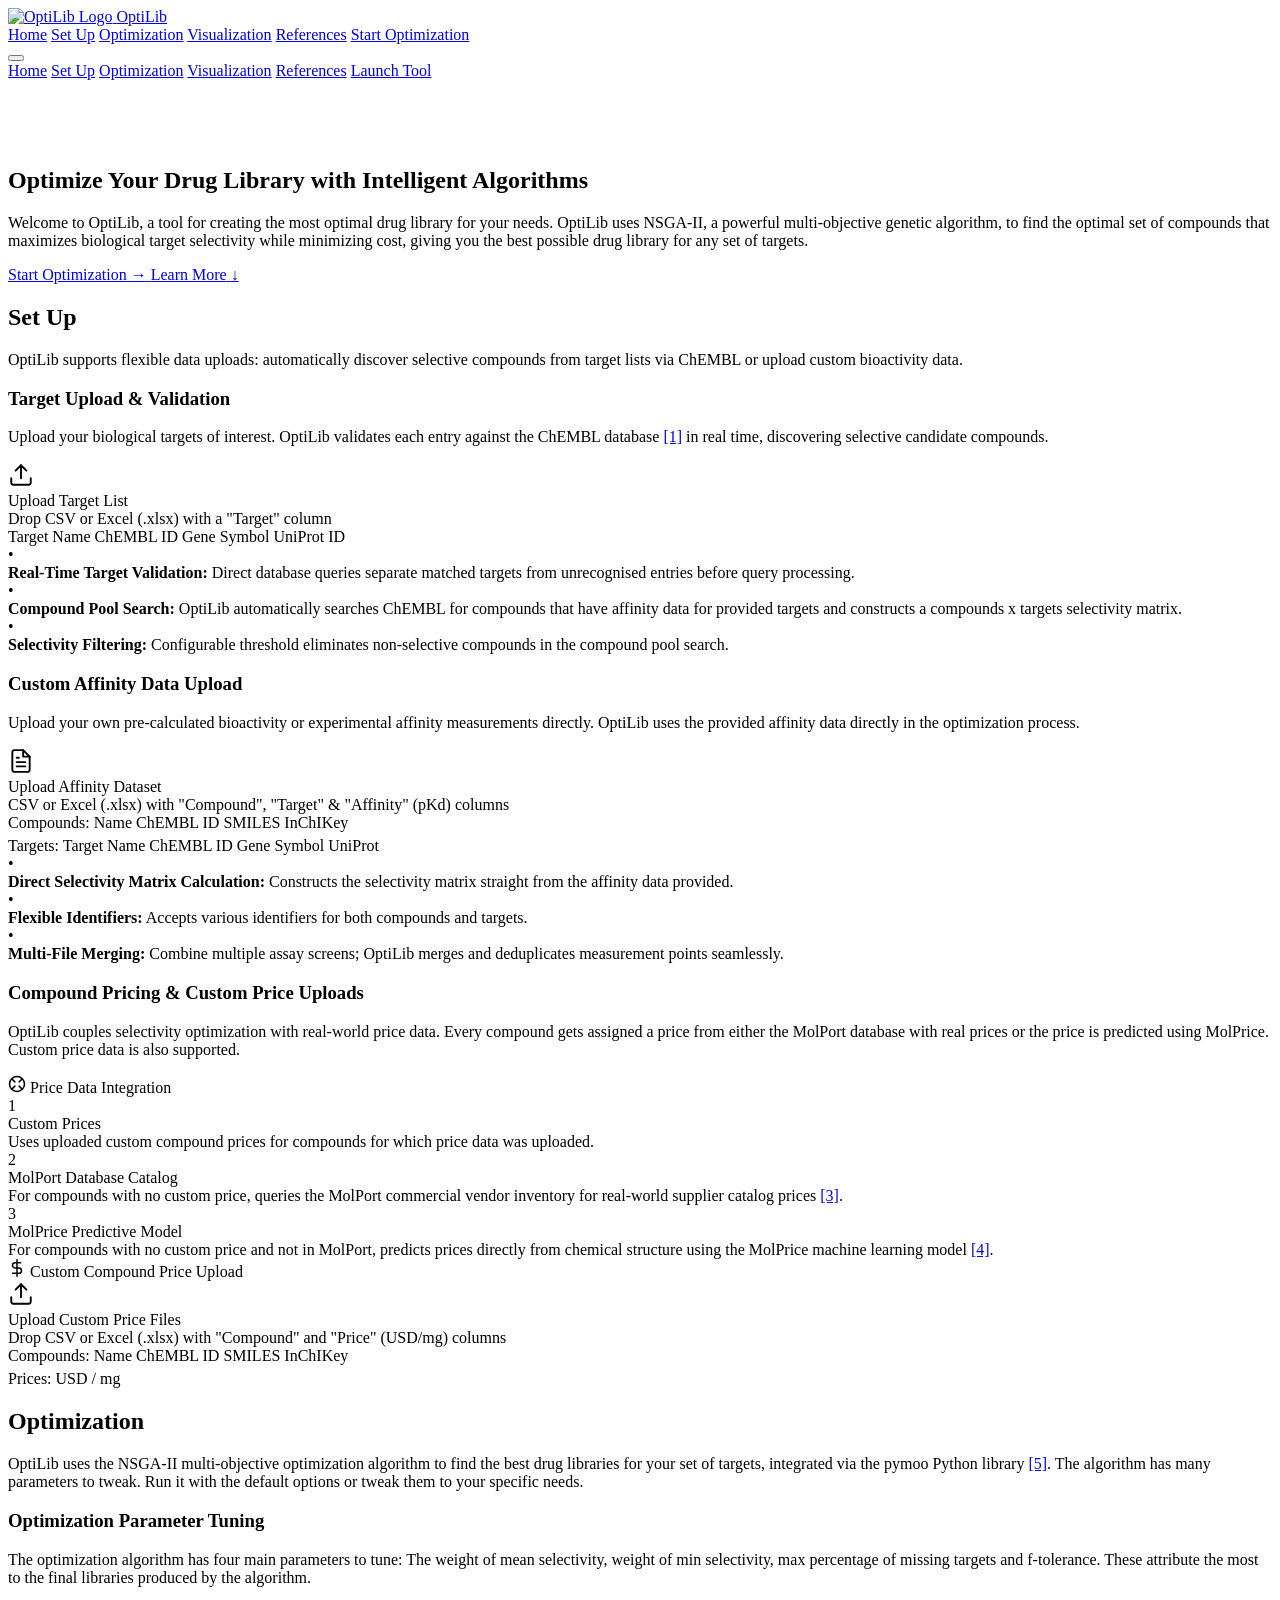
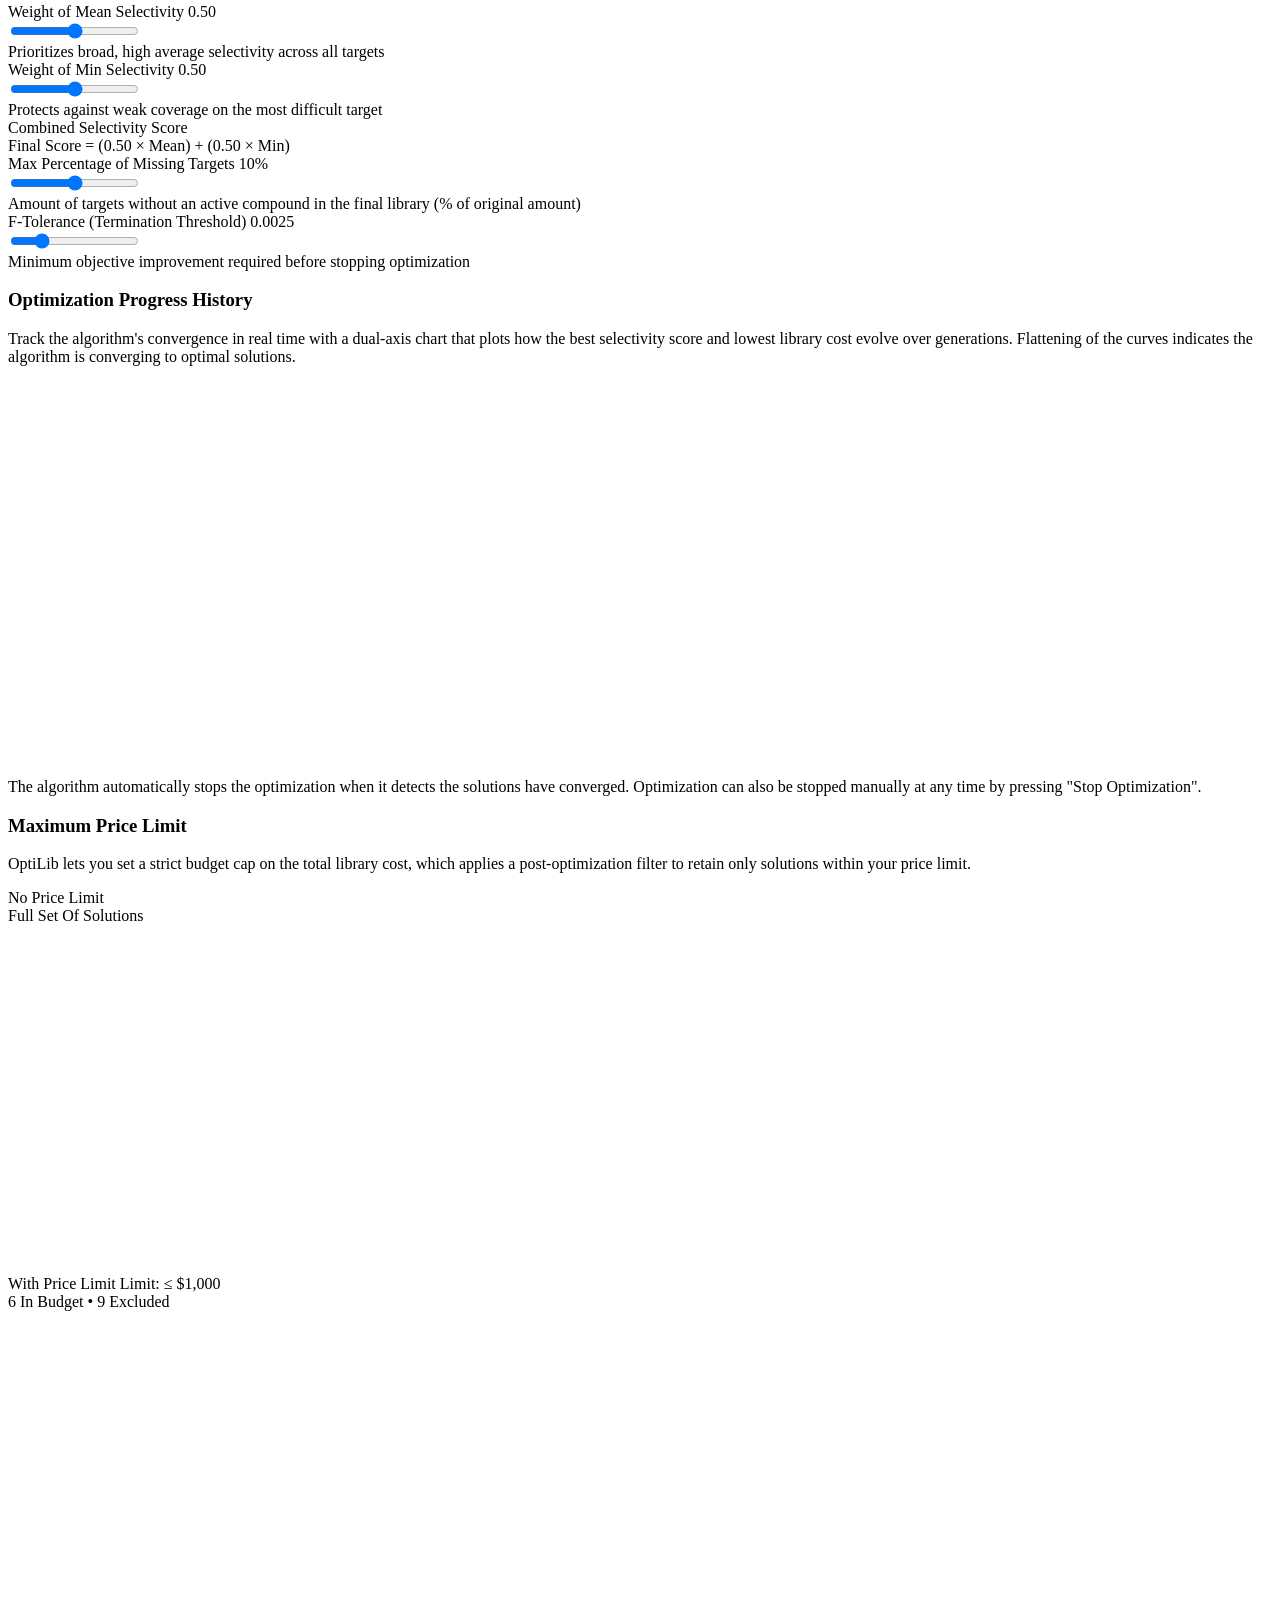
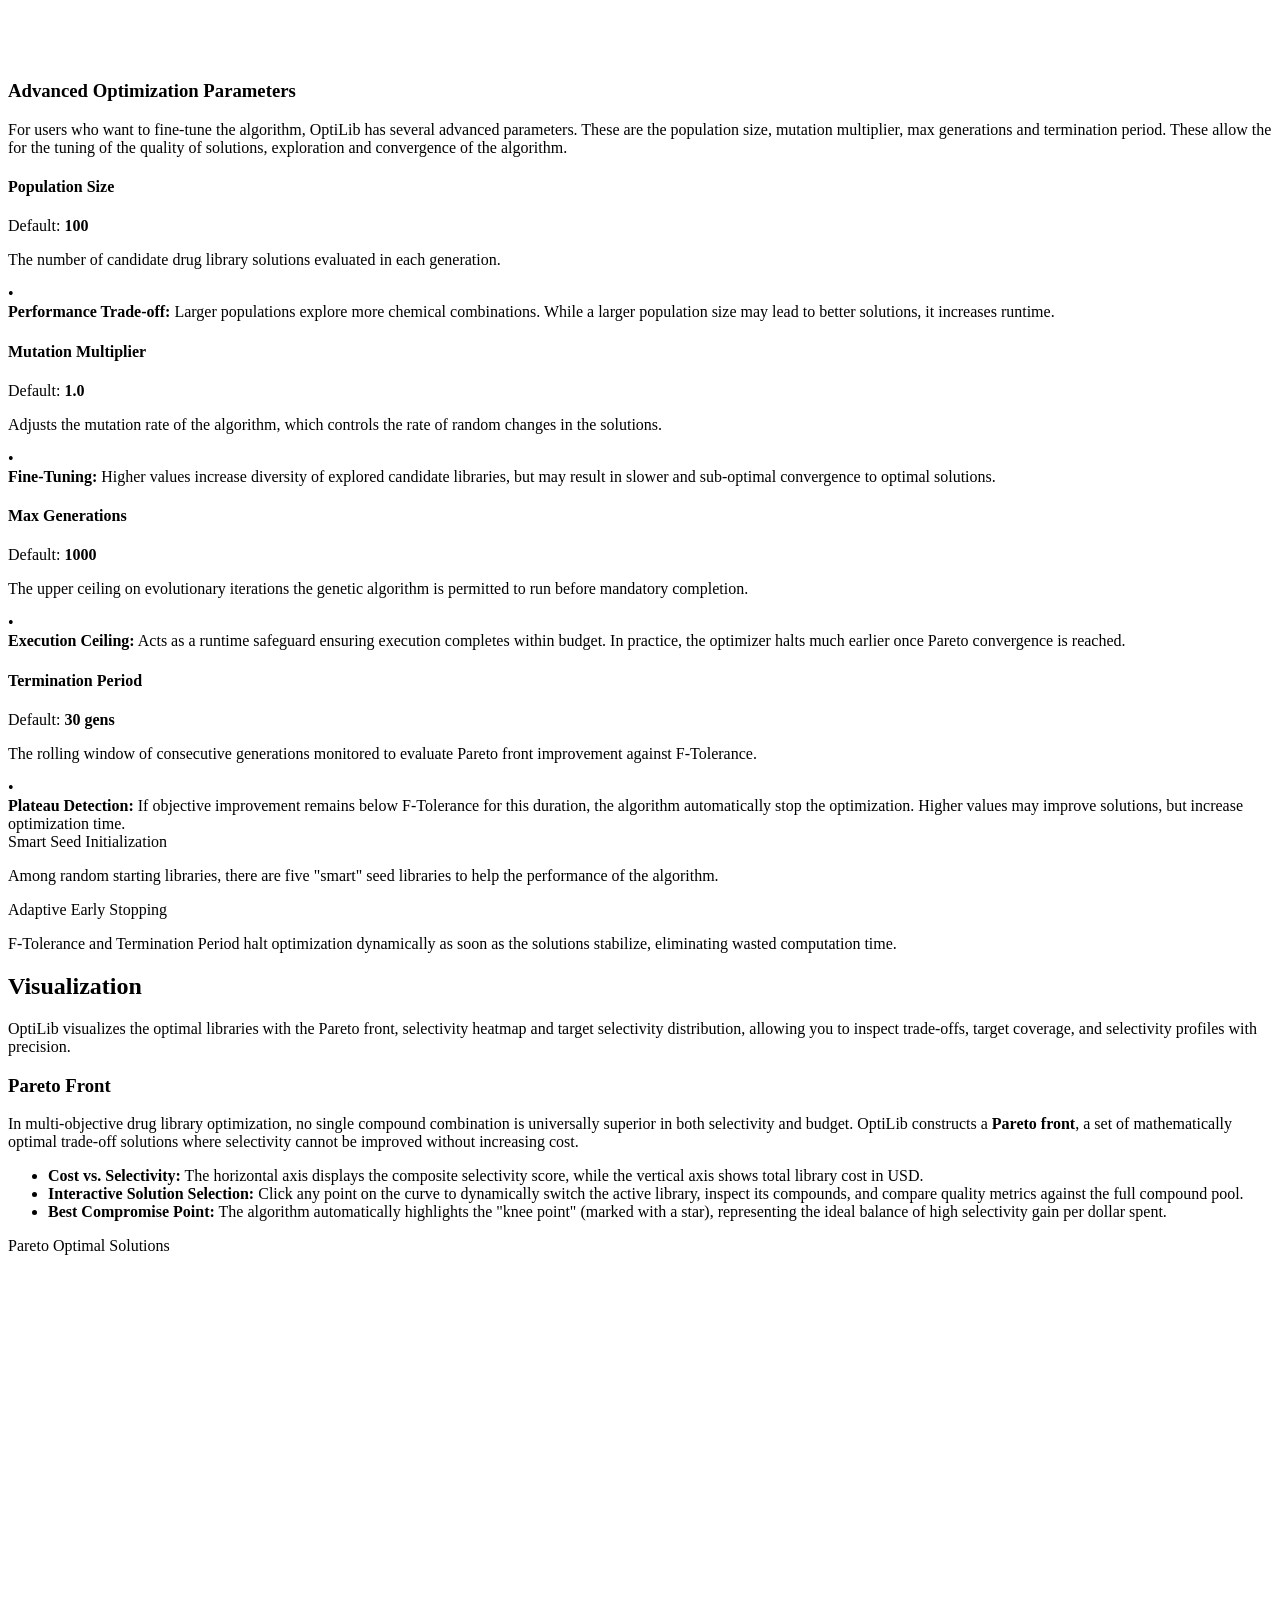
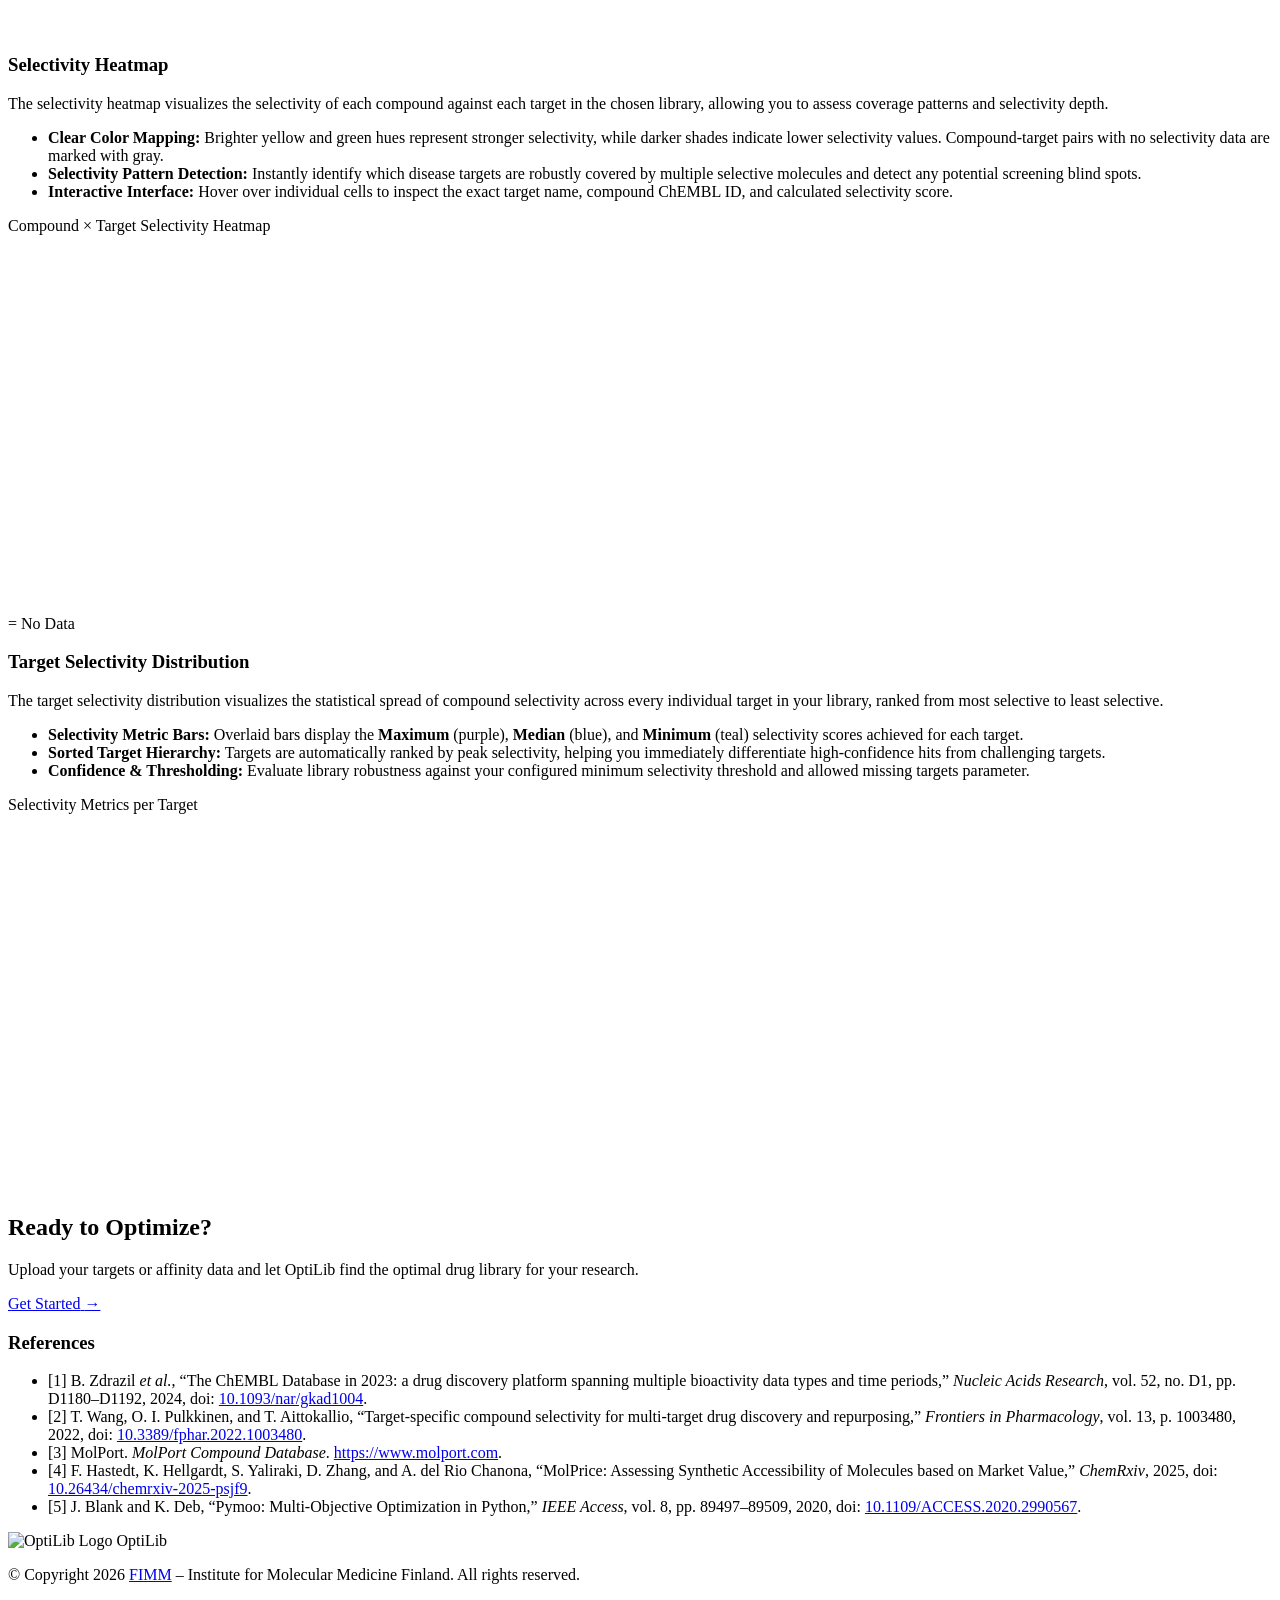
==== commit 58524734: "feat: add custom SVG favicon and implement webapp route to serve it" ====
--- a/webapp/templates/home.html
+++ b/webapp/templates/home.html
@@ -13,8 +13,7 @@
         href="https://fonts.googleapis.com/css2?family=Inter:wght@300;400;500;600;700&family=JetBrains+Mono:wght@400;500;600&display=swap">
     <link rel="stylesheet" href="/static/style.css?v=1.5">
     <script src="https://cdn.plot.ly/plotly-cartesian-2.35.0.min.js" charset="utf-8" defer></script>
-    <link rel="icon"
-        href="data:image/svg+xml,<svg xmlns=%22http://www.w3.org/2000/svg%22 viewBox=%220 0 100 100%22><text x=%2250%%22 y=%2250%%22 dominant-baseline=%22central%22 text-anchor=%22middle%22 font-size=%2280%22>💊</text></svg>">
+    <link rel="icon" type="image/svg+xml" href="/static/favicon.svg">
 </head>
 
 <body class="home-page">
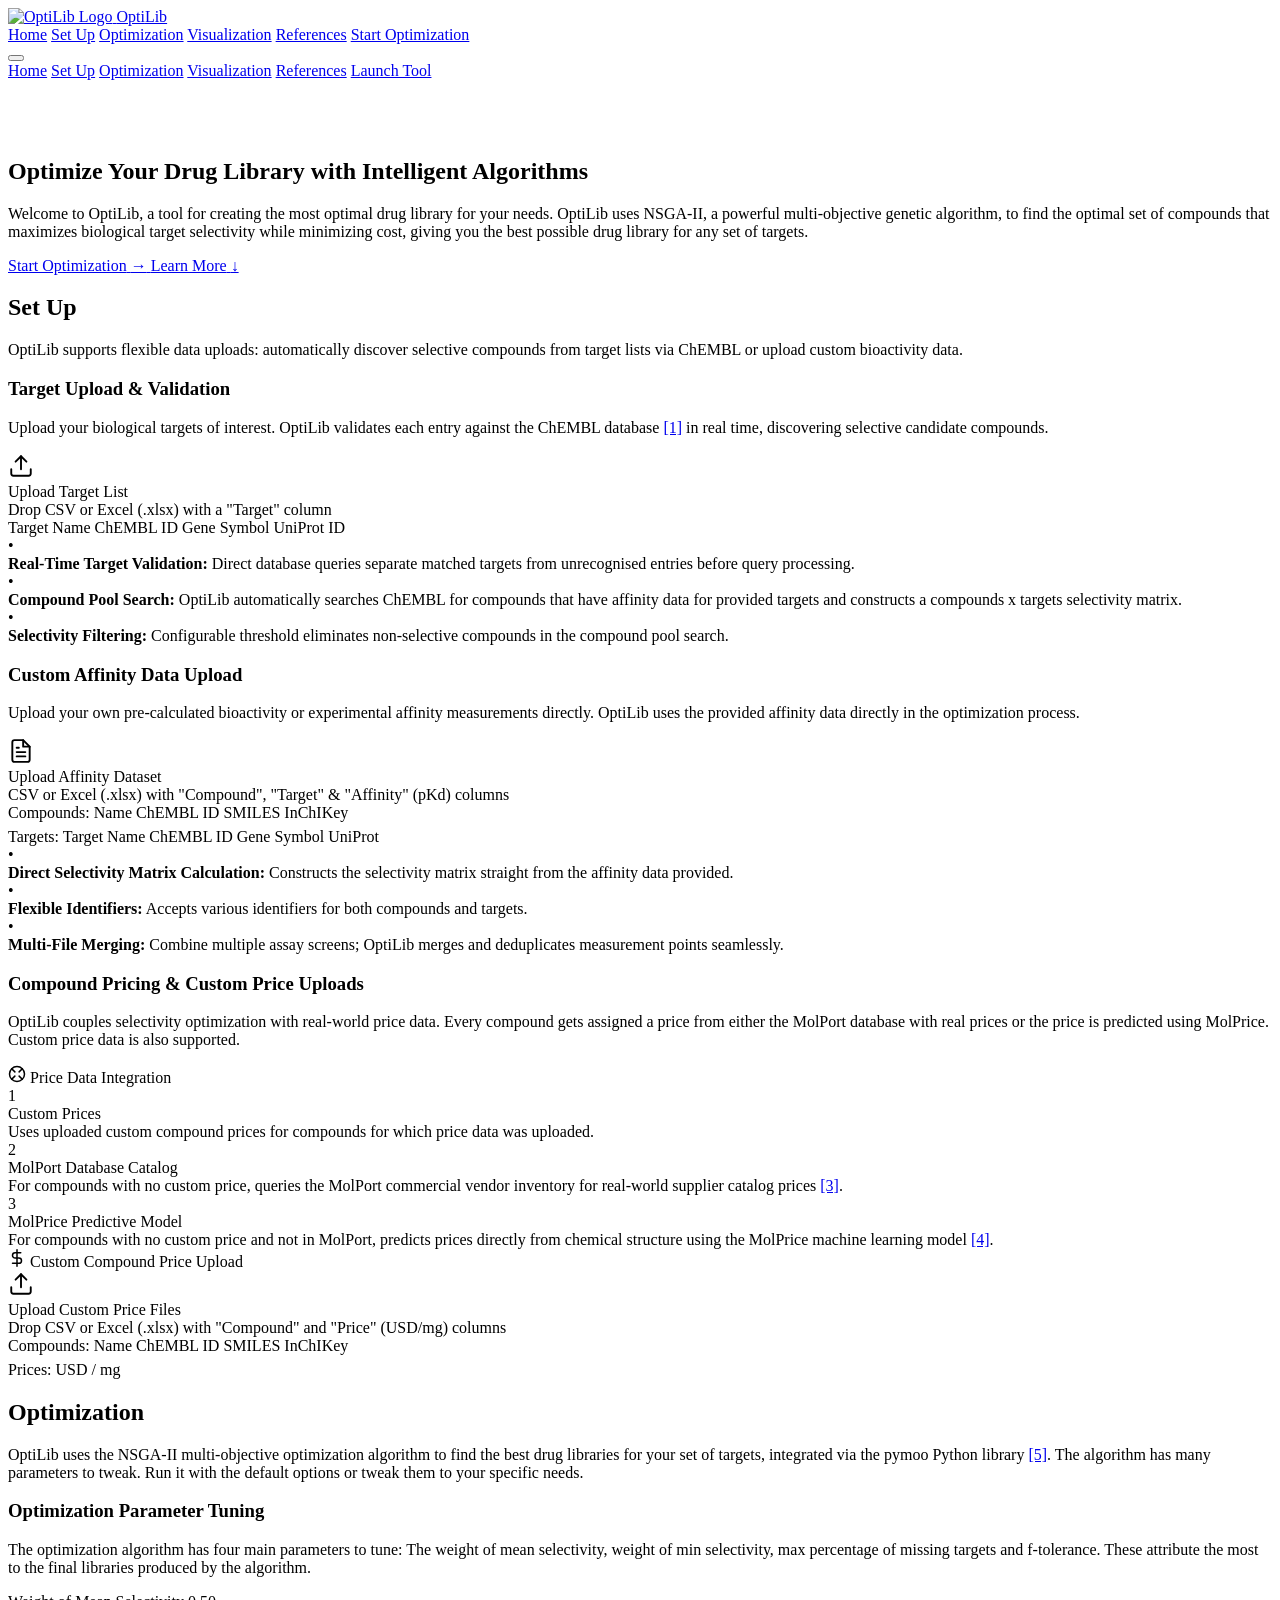
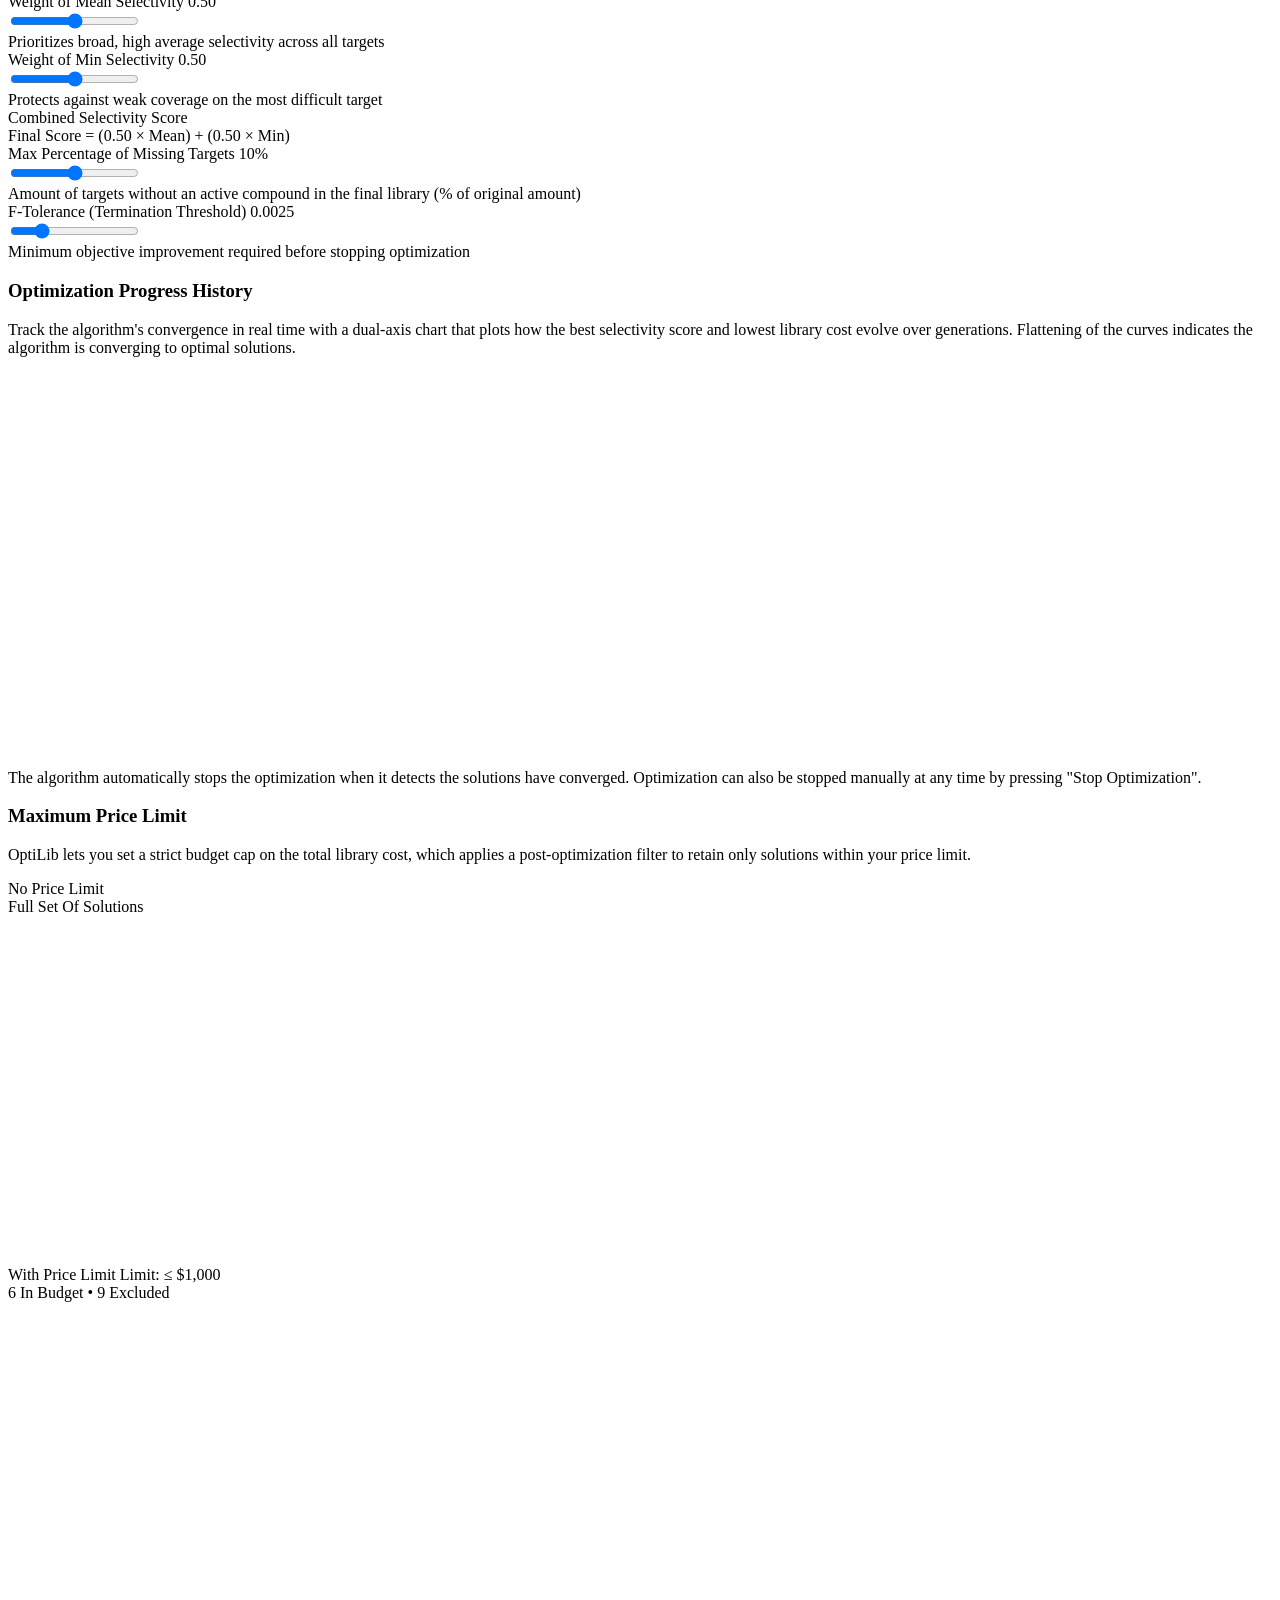
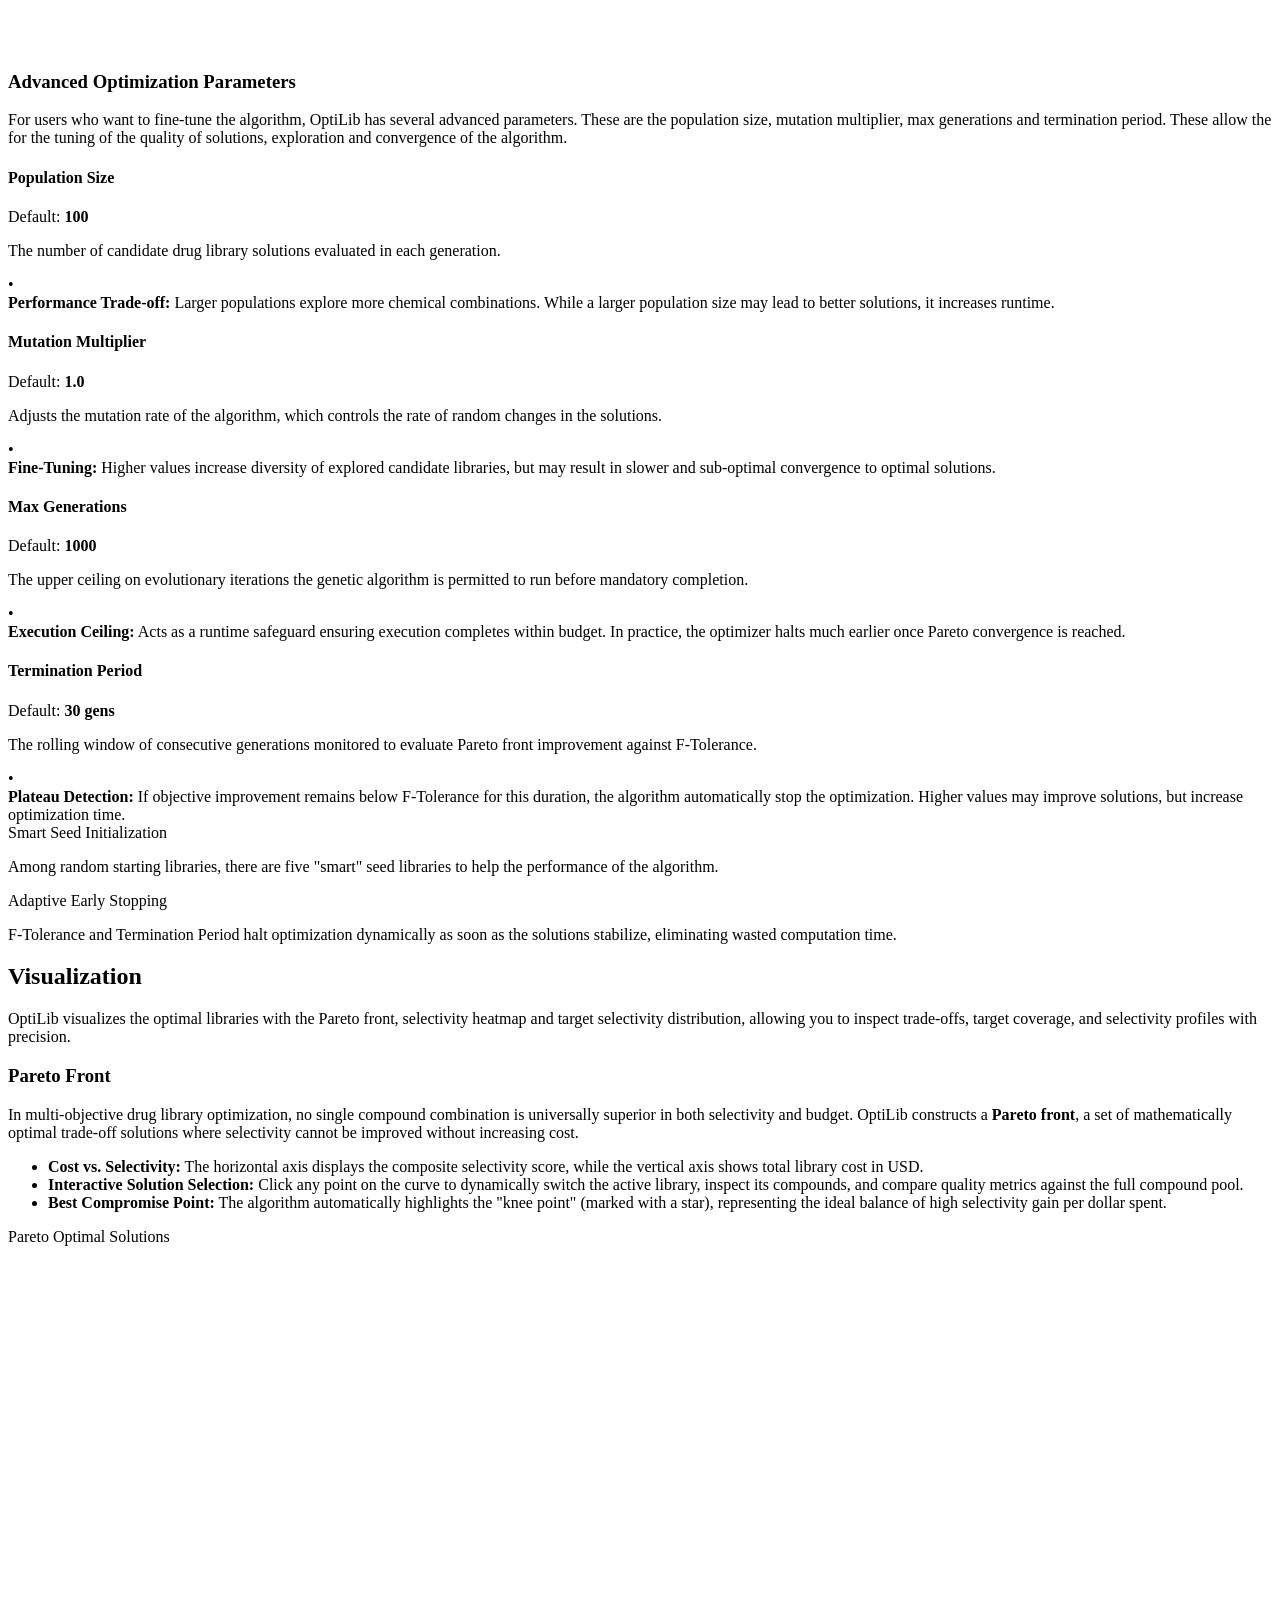
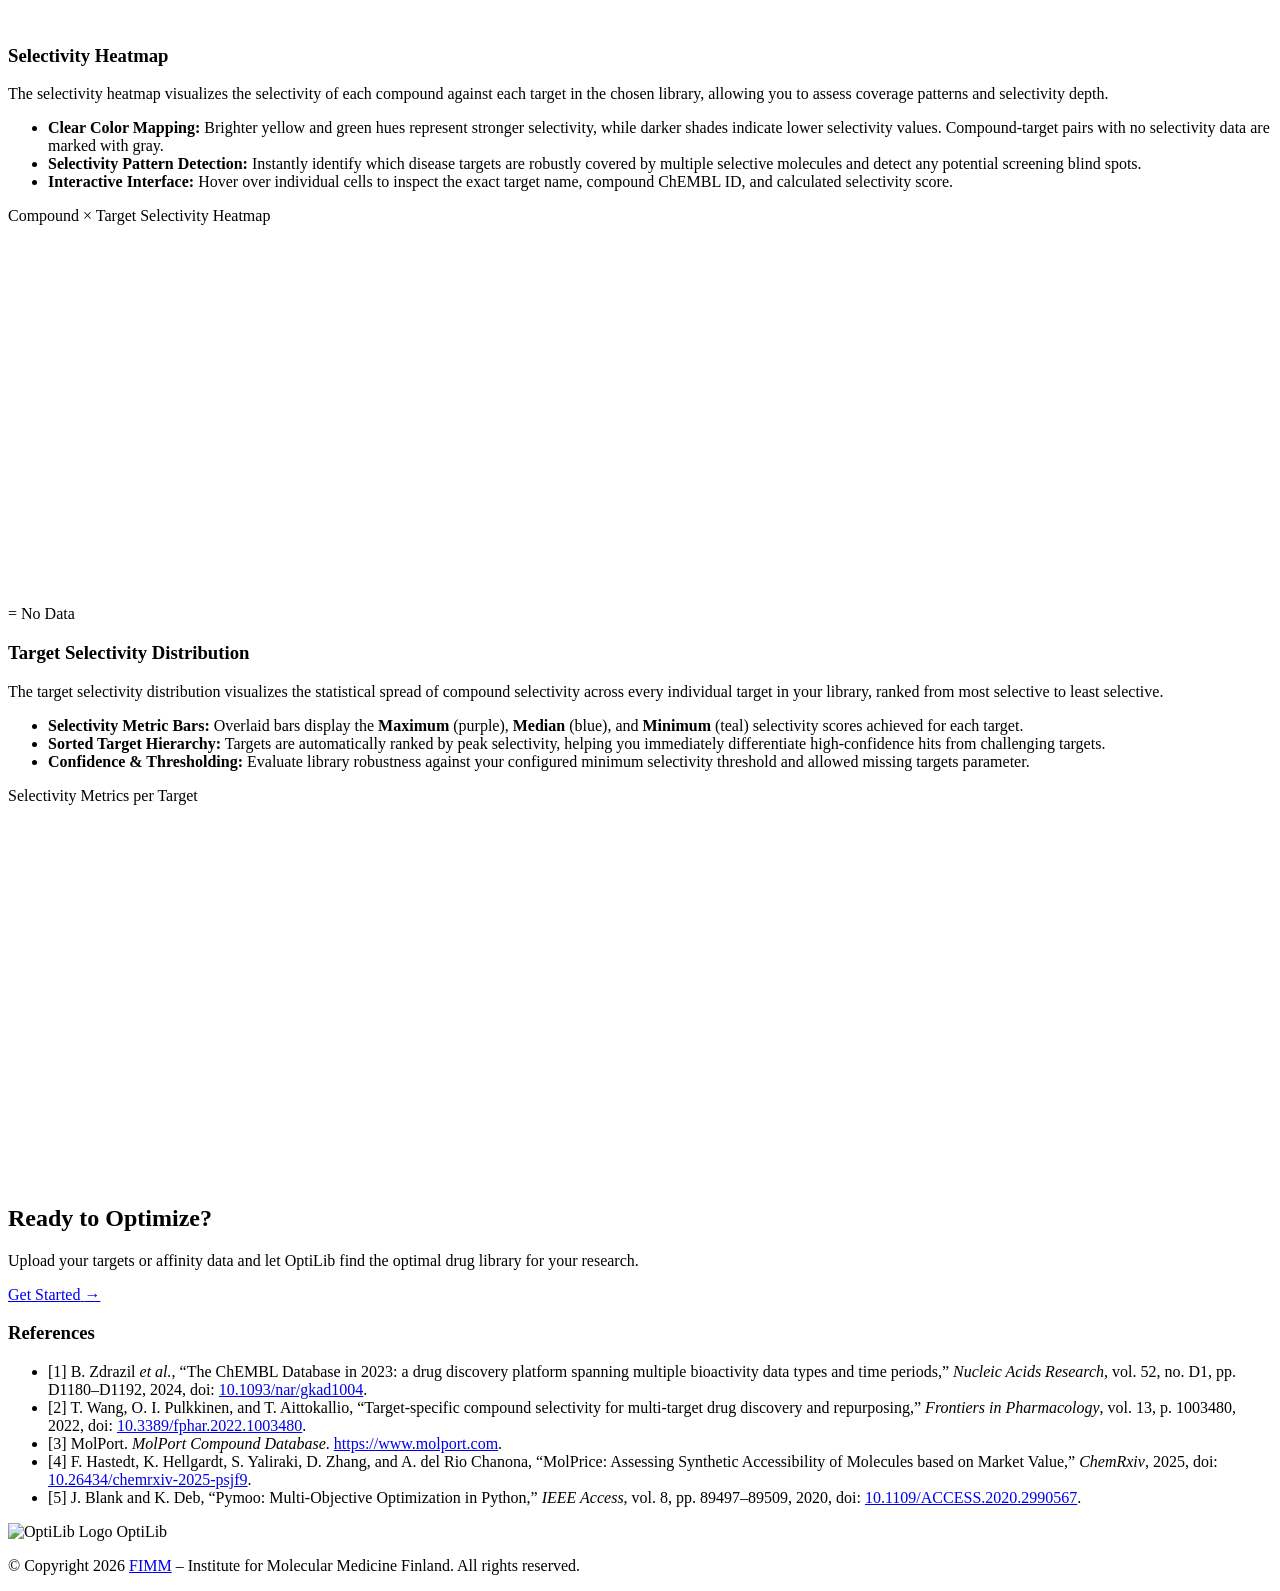
==== commit 6f45d050: "feat: add ChEMBL kinase analysis scripts and refine web application metadata formatting" ====
--- a/webapp/templates/home.html
+++ b/webapp/templates/home.html
@@ -5,8 +5,8 @@
     <meta charset="UTF-8">
     <meta name="viewport" content="width=device-width, initial-scale=1.0">
     <meta name="description"
-        content="OptiLib — An intelligent drug library optimization platform using NSGA-II to maximize target selectivity while minimizing cost.">
-    <title>OptiLib — Drug Library Optimization</title>
+        content="OptiLib - An intelligent drug library optimization platform using NSGA-II to maximize target selectivity while minimizing cost.">
+    <title>OptiLib - Drug Library Optimization</title>
     <link rel="preconnect" href="https://fonts.googleapis.com">
     <link rel="preconnect" href="https://fonts.gstatic.com" crossorigin>
     <link rel="stylesheet"
@@ -421,7 +421,8 @@
                         <div class="chart-container" id="demoHistoryChart" style="height: 380px;"></div>
                     </div>
                     <p class="opt-chart-desc">
-                        The algorithm automatically stops the optimization when it detects the solutions have converged. Optimization can also be stopped manually at any time by pressing "Stop Optimization".
+                        The algorithm automatically stops the optimization when it detects the solutions have converged.
+                        Optimization can also be stopped manually at any time by pressing "Stop Optimization".
                     </p>
                 </div>
             </div>
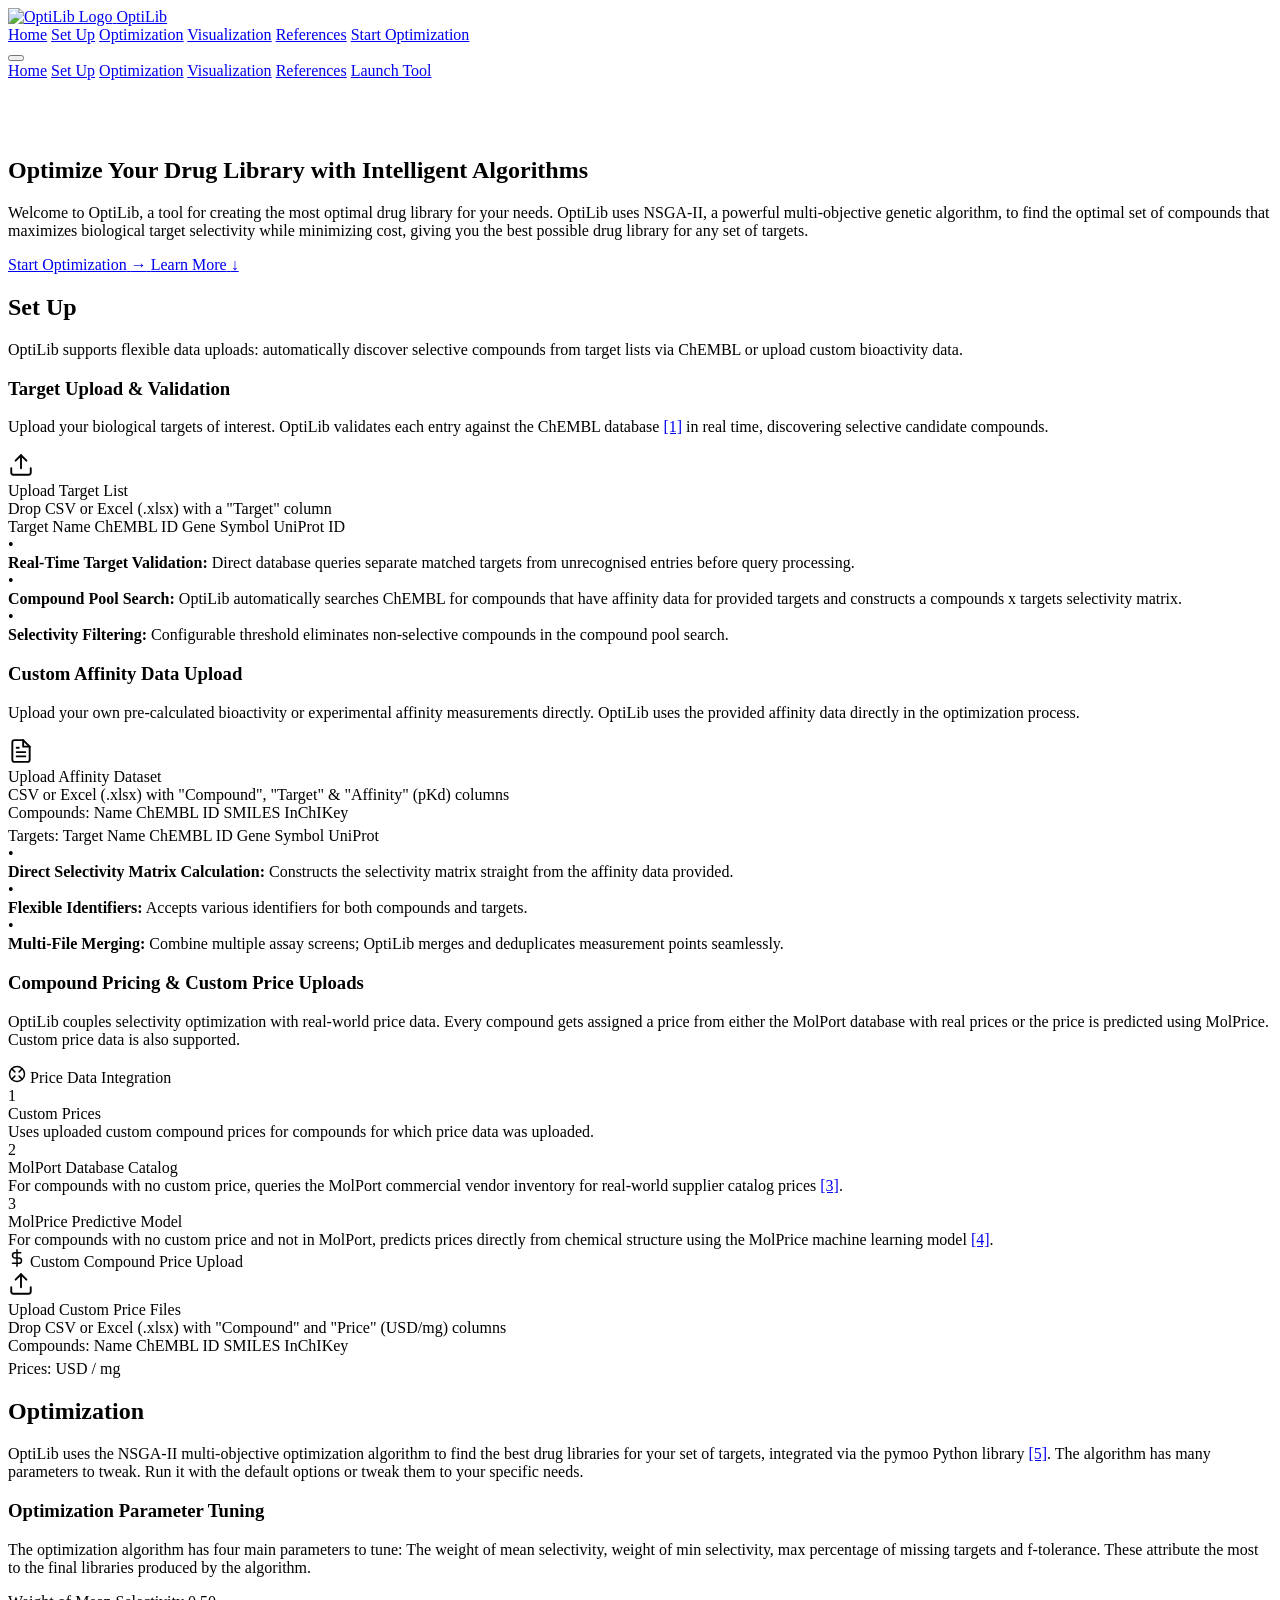
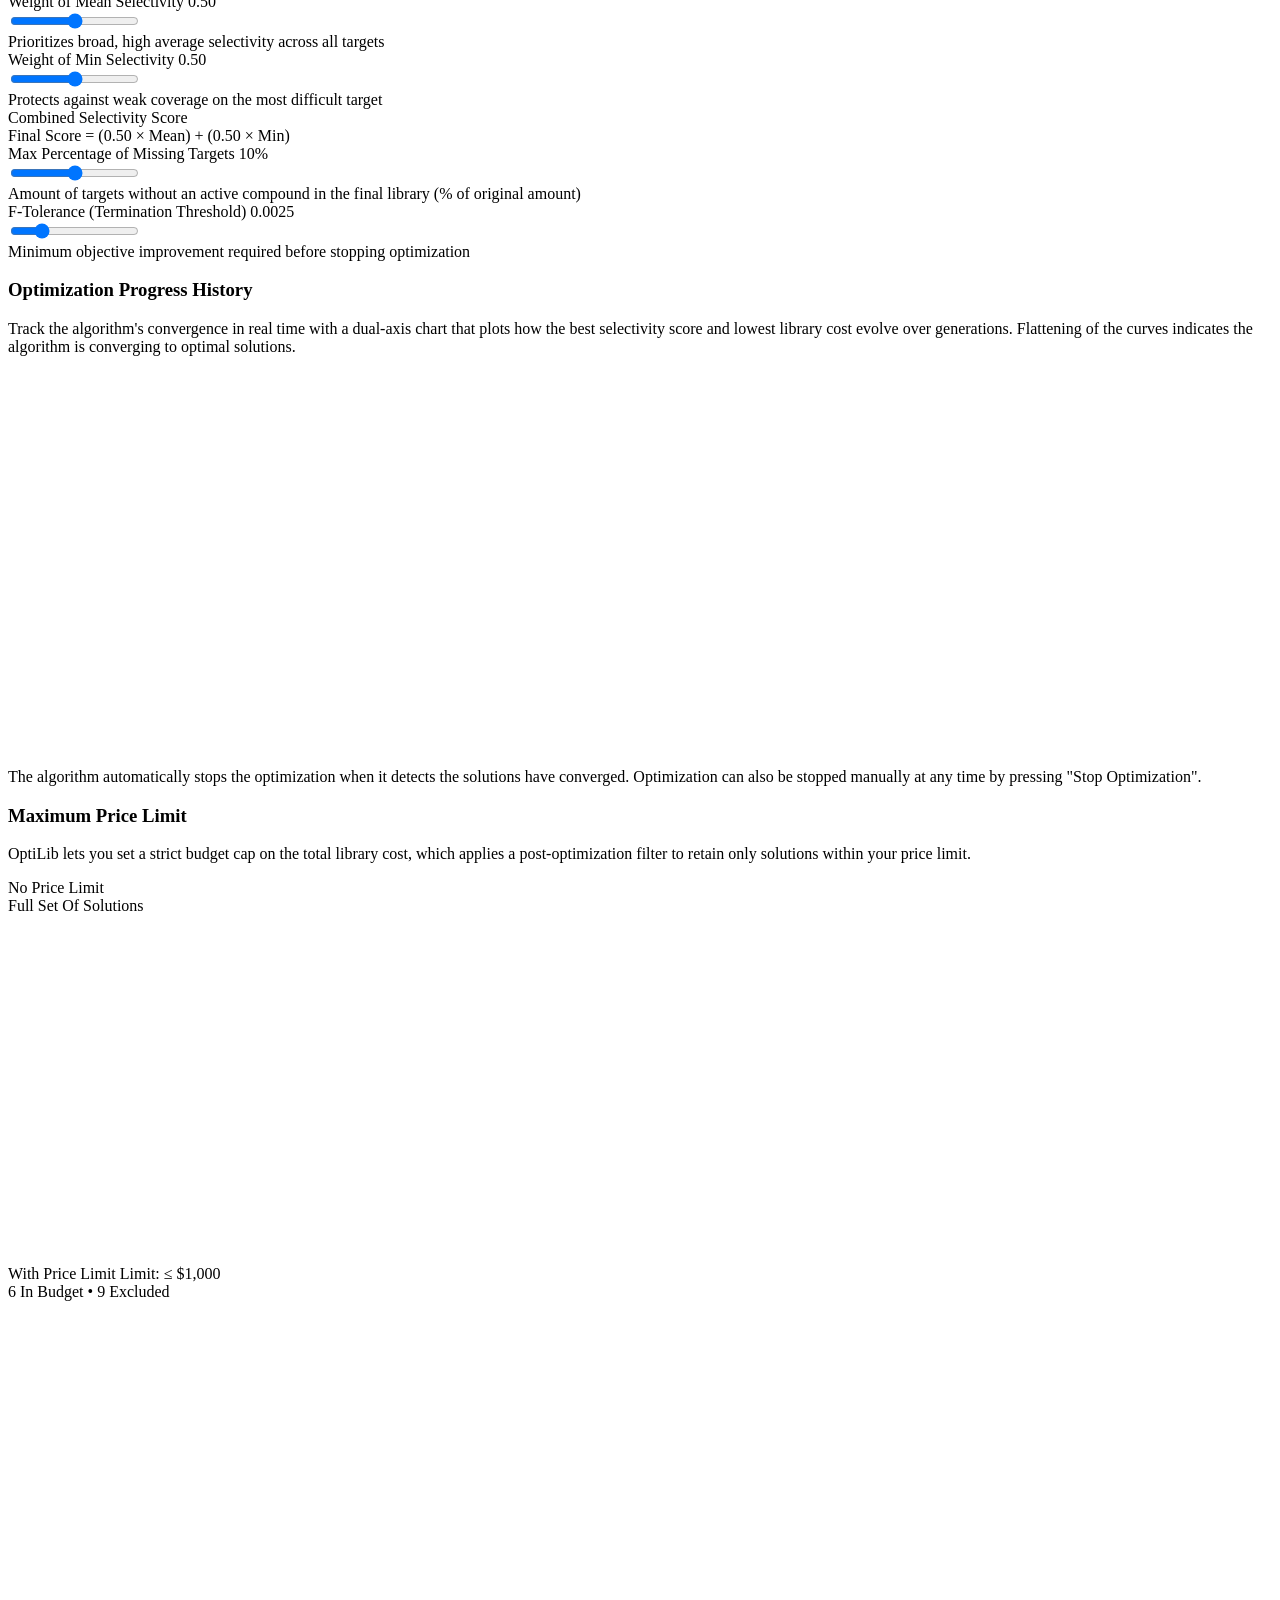
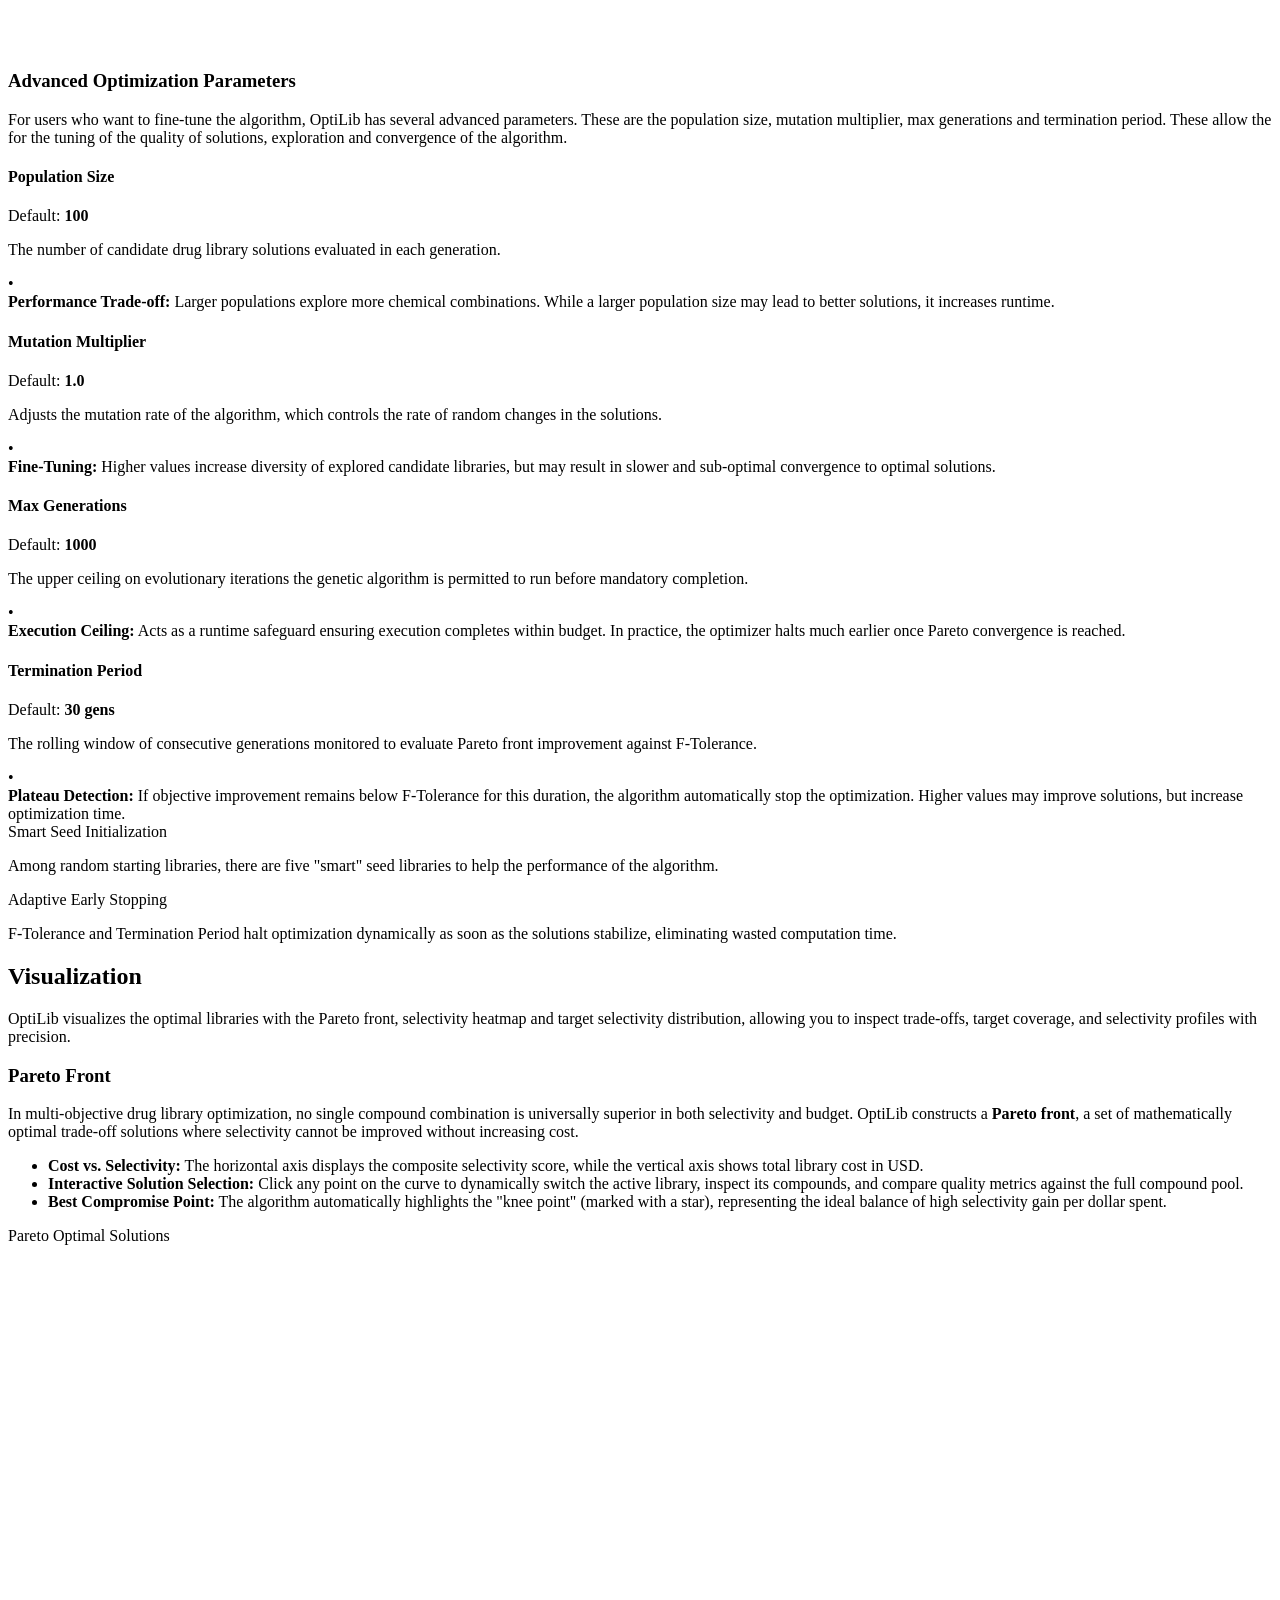
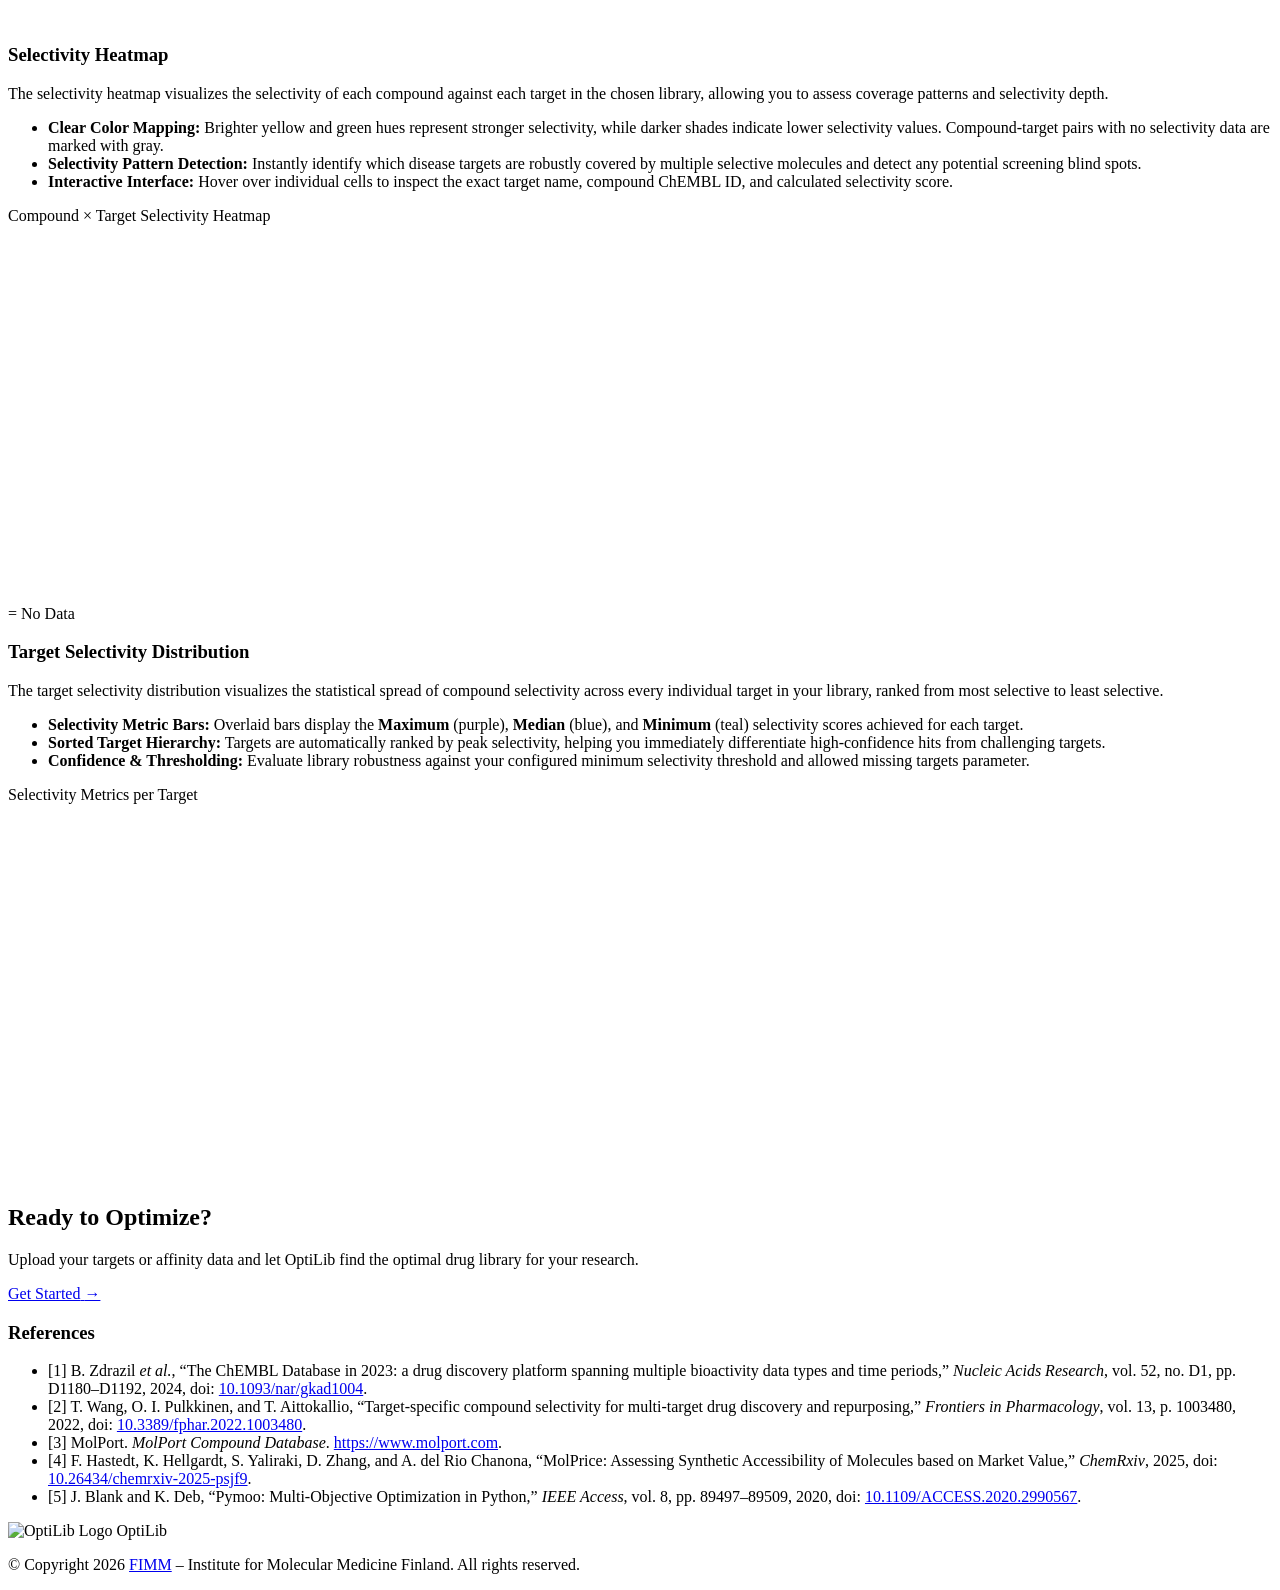
==== commit 05ef3c88: "feat: implement CSRF protection, secure file handling, and content security policy headers" ====
--- a/webapp/templates/home.html
+++ b/webapp/templates/home.html
@@ -14,6 +14,7 @@
     <link rel="stylesheet" href="/static/style.css?v=1.5">
     <script src="https://cdn.plot.ly/plotly-cartesian-2.35.0.min.js" charset="utf-8" defer></script>
     <link rel="icon" type="image/svg+xml" href="/static/favicon.svg">
+    <meta name="csrf-token" content="{{ csrf_token() }}">
 </head>
 
 <body class="home-page">
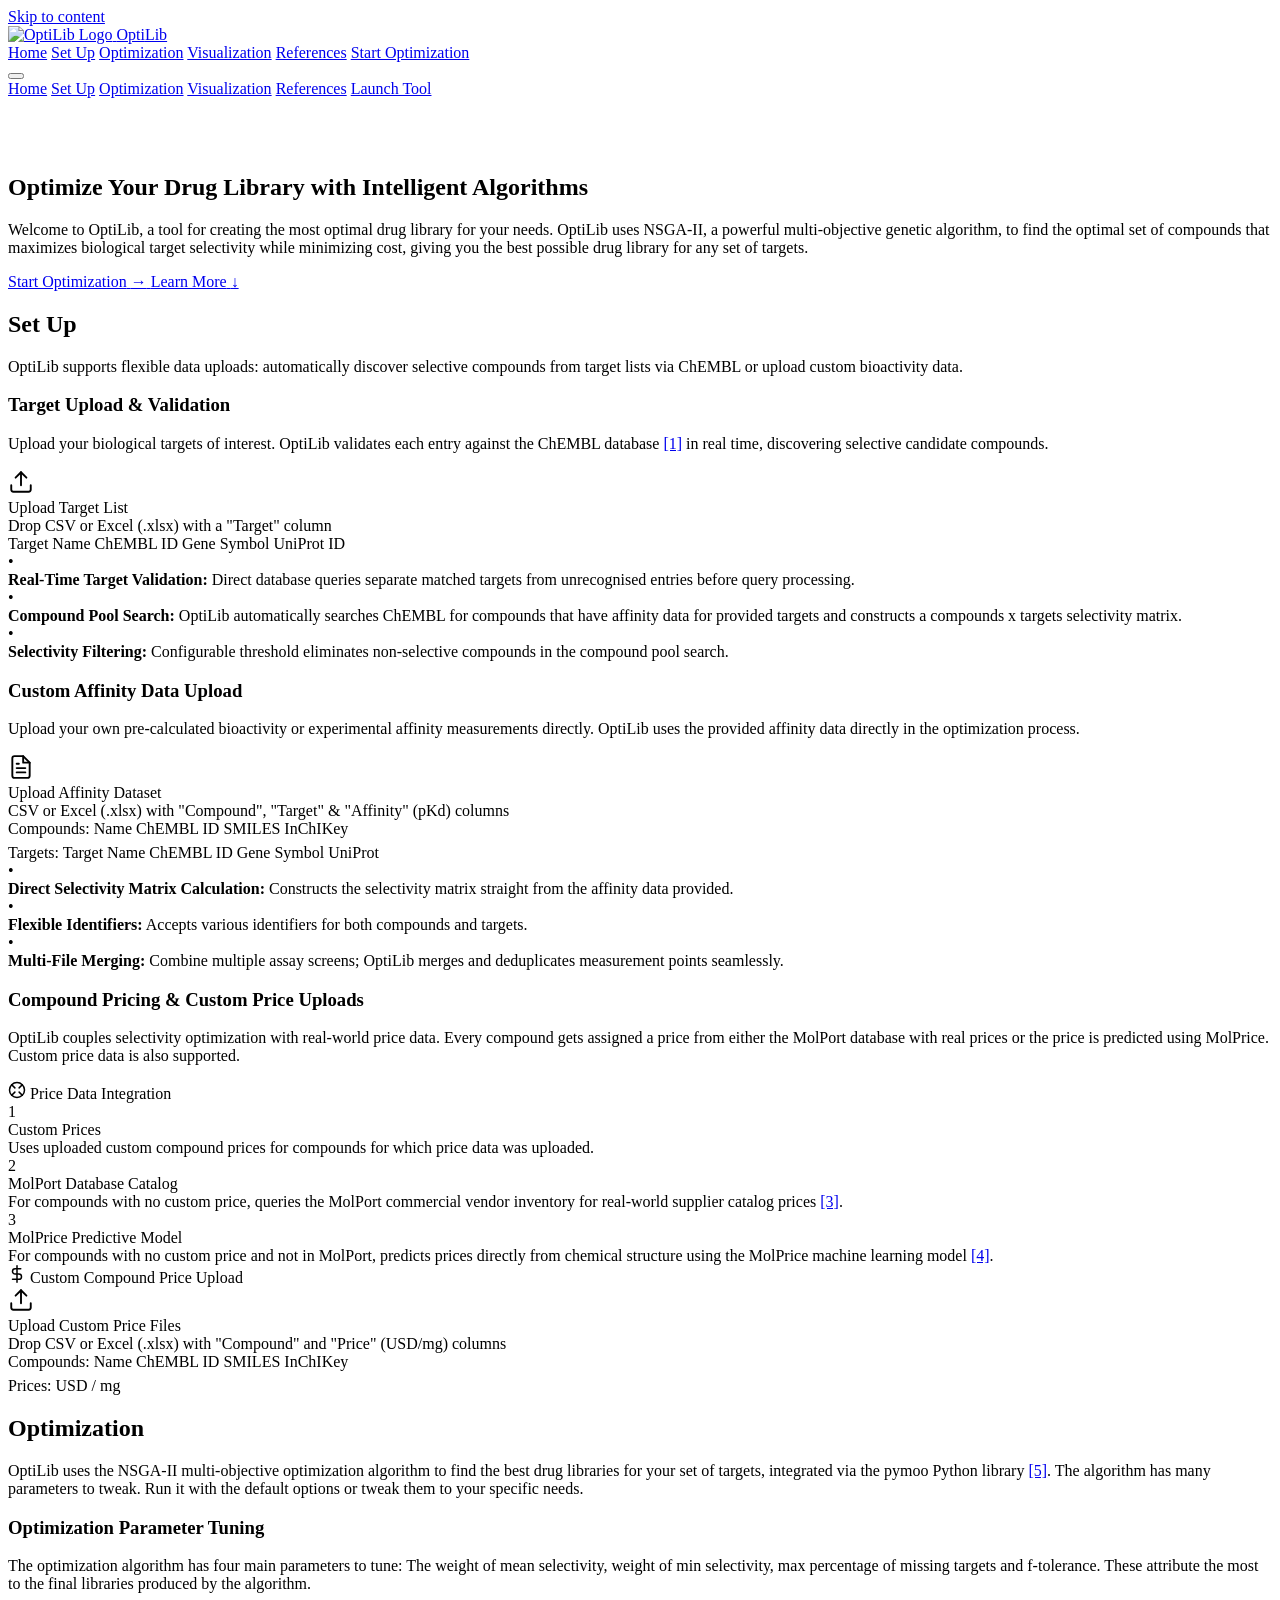
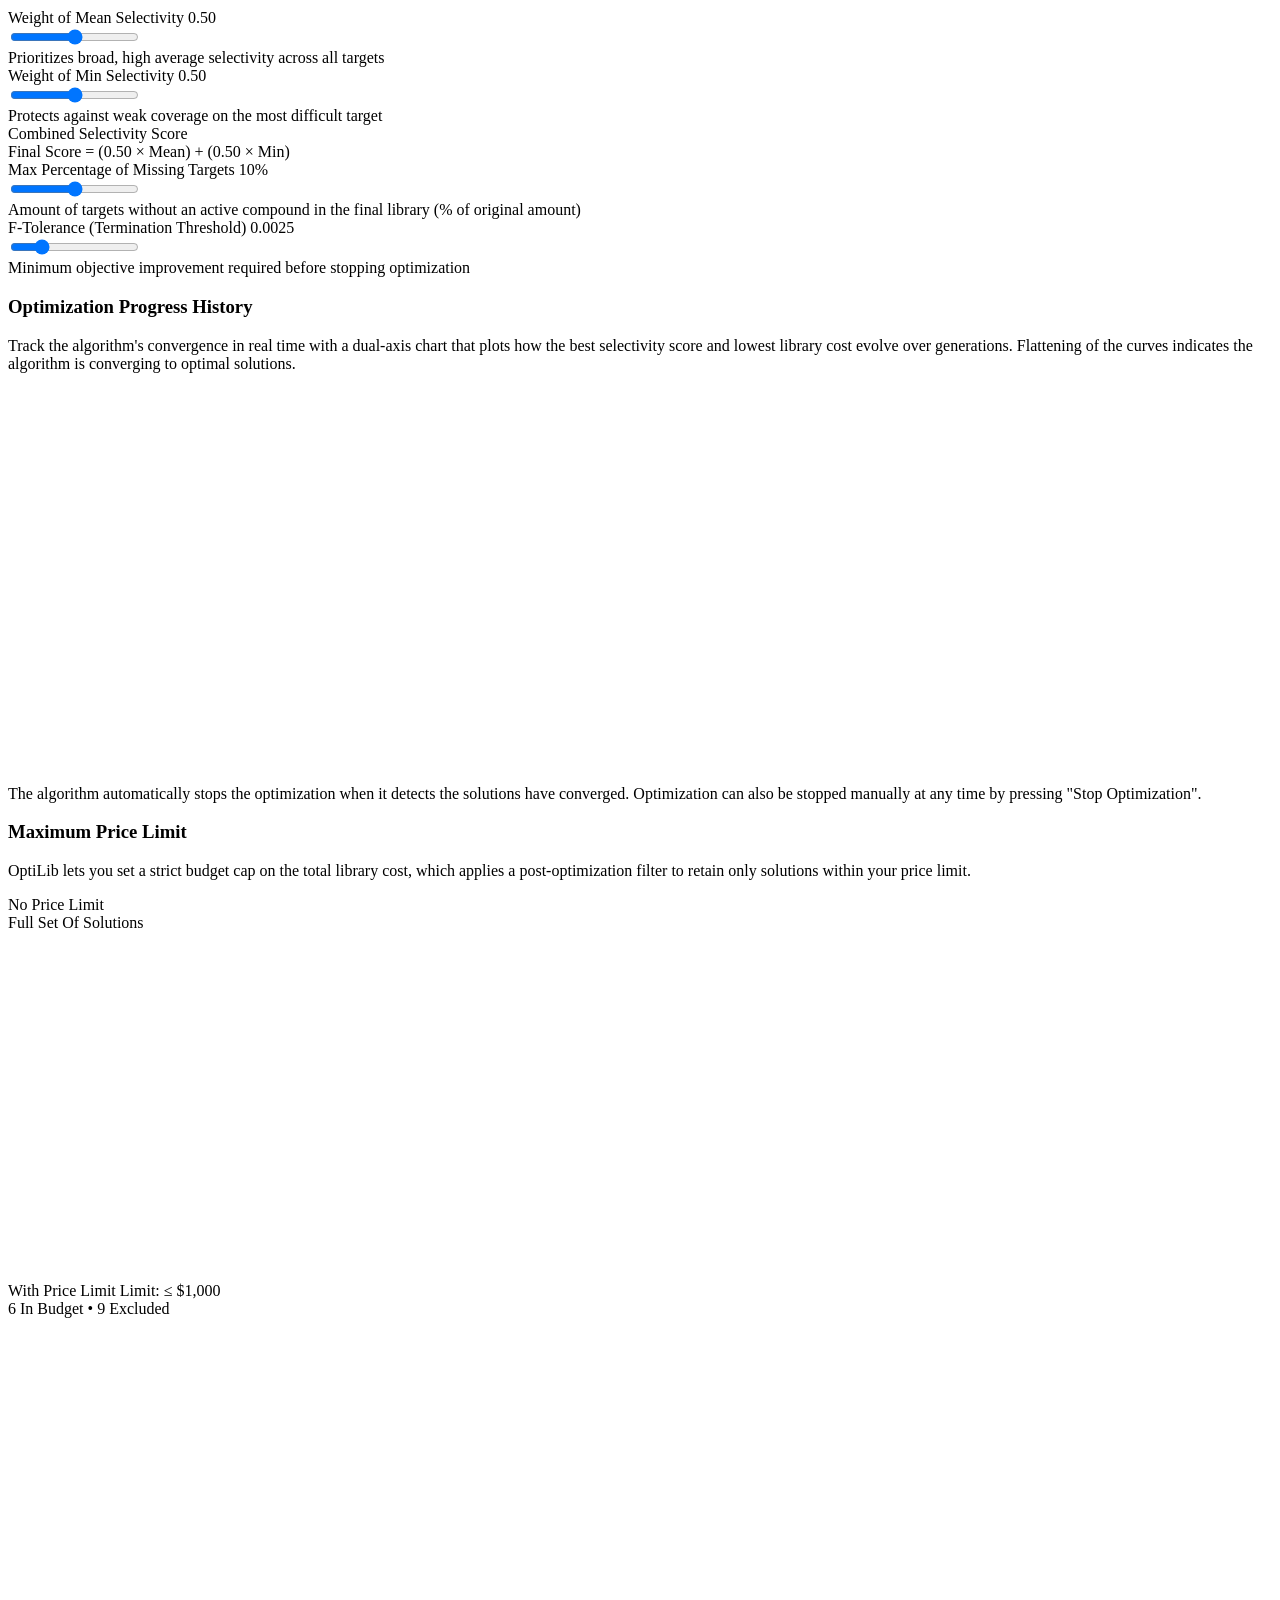
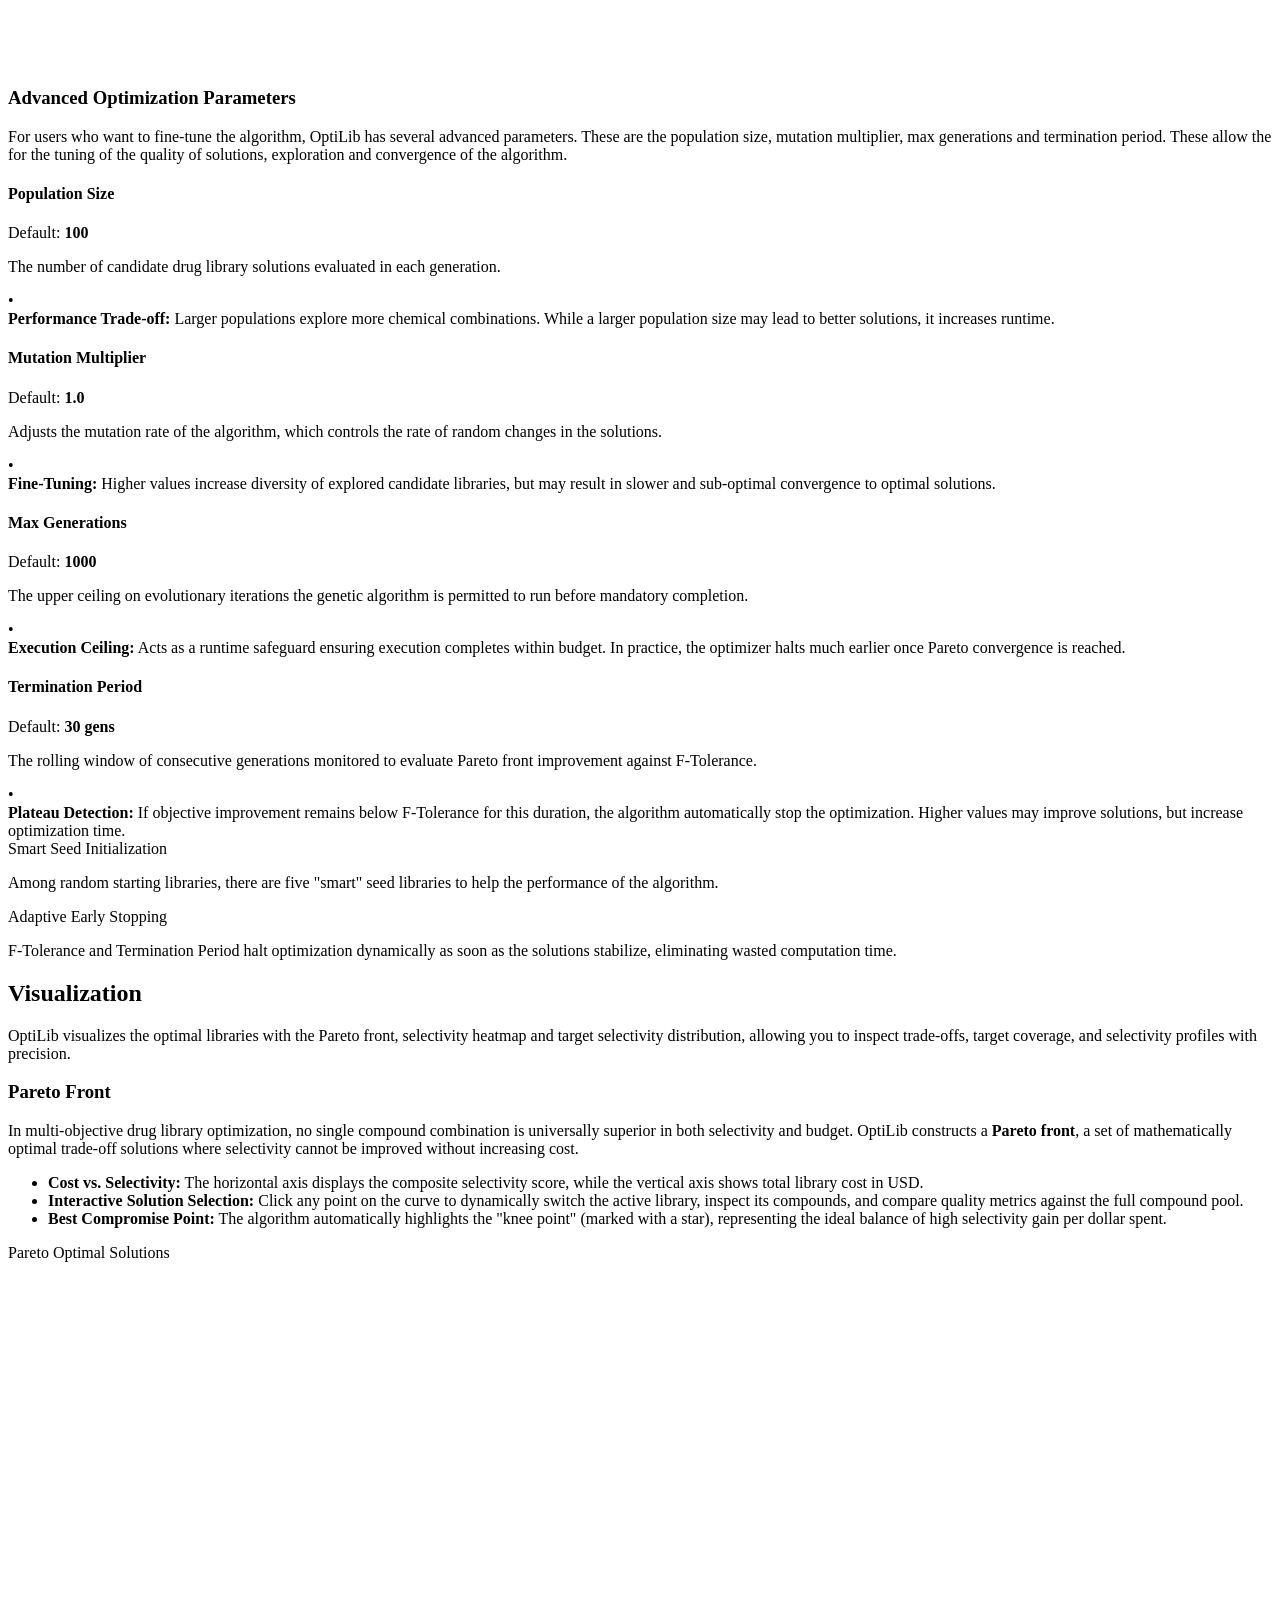
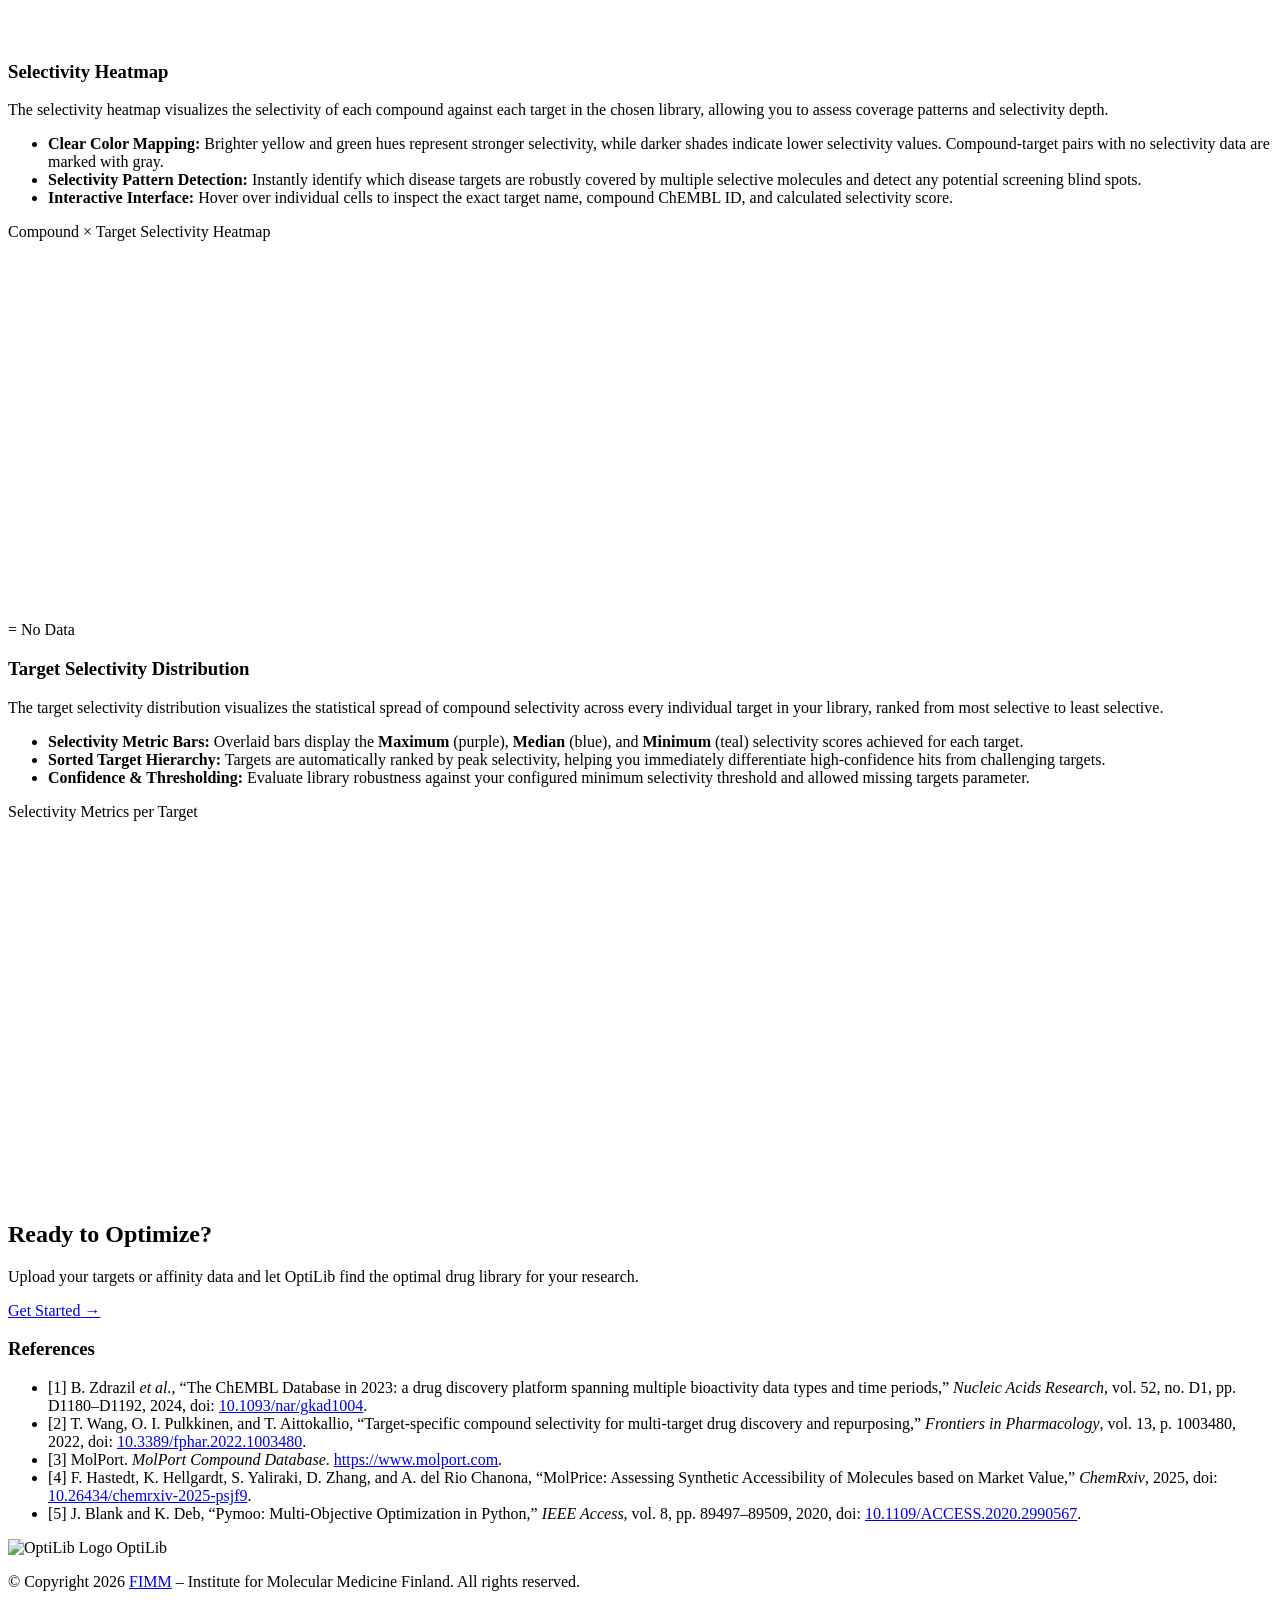
==== commit 6e077f1c: "feat: update navigation and accessibility improvements - Updated stylesheet version to 1.6 in home.h" ====
--- a/webapp/templates/home.html
+++ b/webapp/templates/home.html
@@ -11,13 +11,15 @@
     <link rel="preconnect" href="https://fonts.gstatic.com" crossorigin>
     <link rel="stylesheet"
         href="https://fonts.googleapis.com/css2?family=Inter:wght@300;400;500;600;700&family=JetBrains+Mono:wght@400;500;600&display=swap">
-    <link rel="stylesheet" href="/static/style.css?v=1.5">
+    <link rel="stylesheet" href="/static/style.css?v=1.6">
     <script src="https://cdn.plot.ly/plotly-cartesian-2.35.0.min.js" charset="utf-8" defer></script>
     <link rel="icon" type="image/svg+xml" href="/static/favicon.svg">
     <meta name="csrf-token" content="{{ csrf_token() }}">
 </head>
 
 <body class="home-page">
+
+    <a class="skip-link" href="#main-content">Skip to content</a>
 
     <!-- ═══ Navigation Bar ═══ -->
     <nav class="navbar" id="navbar">
@@ -28,14 +30,14 @@
             </a>
             <div class="navbar-links">
                 <a href="#" class="nav-link active"
-                    onclick="event.preventDefault(); window.scrollTo({ top: 0, behavior: 'smooth' });">Home</a>
+                    onclick="event.preventDefault(); window.scrollTo({ top: 0, behavior: window.matchMedia('(prefers-reduced-motion: reduce)').matches ? 'instant' : 'smooth' });">Home</a>
                 <a href="#set-up" class="nav-link">Set Up</a>
                 <a href="#optimization" class="nav-link">Optimization</a>
                 <a href="#visualizations" class="nav-link">Visualization</a>
                 <a href="#references" class="nav-link">References</a>
                 <a href="/optimize" class="nav-link nav-cta">Start Optimization</a>
             </div>
-            <button class="navbar-hamburger" id="navHamburger" aria-label="Toggle navigation menu">
+            <button class="navbar-hamburger" id="navHamburger" aria-label="Toggle navigation menu" aria-controls="navMobileMenu" aria-expanded="false">
                 <span></span>
                 <span></span>
                 <span></span>
@@ -44,7 +46,7 @@
         <!-- Mobile menu -->
         <div class="navbar-mobile-menu" id="navMobileMenu">
             <a href="#" class="nav-link active"
-                onclick="event.preventDefault(); window.scrollTo({ top: 0, behavior: 'smooth' });">Home</a>
+                onclick="event.preventDefault(); window.scrollTo({ top: 0, behavior: window.matchMedia('(prefers-reduced-motion: reduce)').matches ? 'instant' : 'smooth' });">Home</a>
             <a href="#set-up" class="nav-link">Set Up</a>
             <a href="#optimization" class="nav-link">Optimization</a>
             <a href="#visualizations" class="nav-link">Visualization</a>
@@ -53,6 +55,7 @@
         </div>
     </nav>
 
+    <main id="main-content" tabindex="-1">
     <!-- ═══ Hero Section ═══ -->
     <section class="hero-section">
         <!-- Animated background particles -->
@@ -826,6 +829,8 @@
     </section>
 
     <!-- ═══ Footer ═══ -->
+    </main>
+
     <footer class="site-footer">
         <div class="section-container">
             <div class="footer-content">
@@ -842,6 +847,7 @@
         </div>
     </footer>
 
+    <script src="/static/navigation.js?v=1.0"></script>
     <script>
         // ─── Navbar scroll effect ───
         const navbar = document.getElementById('navbar');
@@ -852,35 +858,6 @@
                 navbar.classList.remove('scrolled');
             }
         }, { passive: true });
-
-        // ─── Mobile hamburger menu ───
-        const hamburger = document.getElementById('navHamburger');
-        const mobileMenu = document.getElementById('navMobileMenu');
-        hamburger.addEventListener('click', () => {
-            hamburger.classList.toggle('open');
-            mobileMenu.classList.toggle('open');
-        });
-
-        // Close mobile menu on link click
-        mobileMenu.querySelectorAll('.nav-link').forEach(link => {
-            link.addEventListener('click', () => {
-                hamburger.classList.remove('open');
-                mobileMenu.classList.remove('open');
-            });
-        });
-
-        // ─── Smooth scroll for anchor links ───
-        document.querySelectorAll('a[href^="#"]').forEach(anchor => {
-            anchor.addEventListener('click', function (e) {
-                e.preventDefault();
-                const target = document.querySelector(this.getAttribute('href'));
-                if (target) {
-                    const navHeight = navbar.offsetHeight;
-                    const targetPosition = target.getBoundingClientRect().top + window.scrollY - navHeight - 20;
-                    window.scrollTo({ top: targetPosition, behavior: 'smooth' });
-                }
-            });
-        });
 
         // ─── Scroll-triggered animations ───
         const observerOptions = {
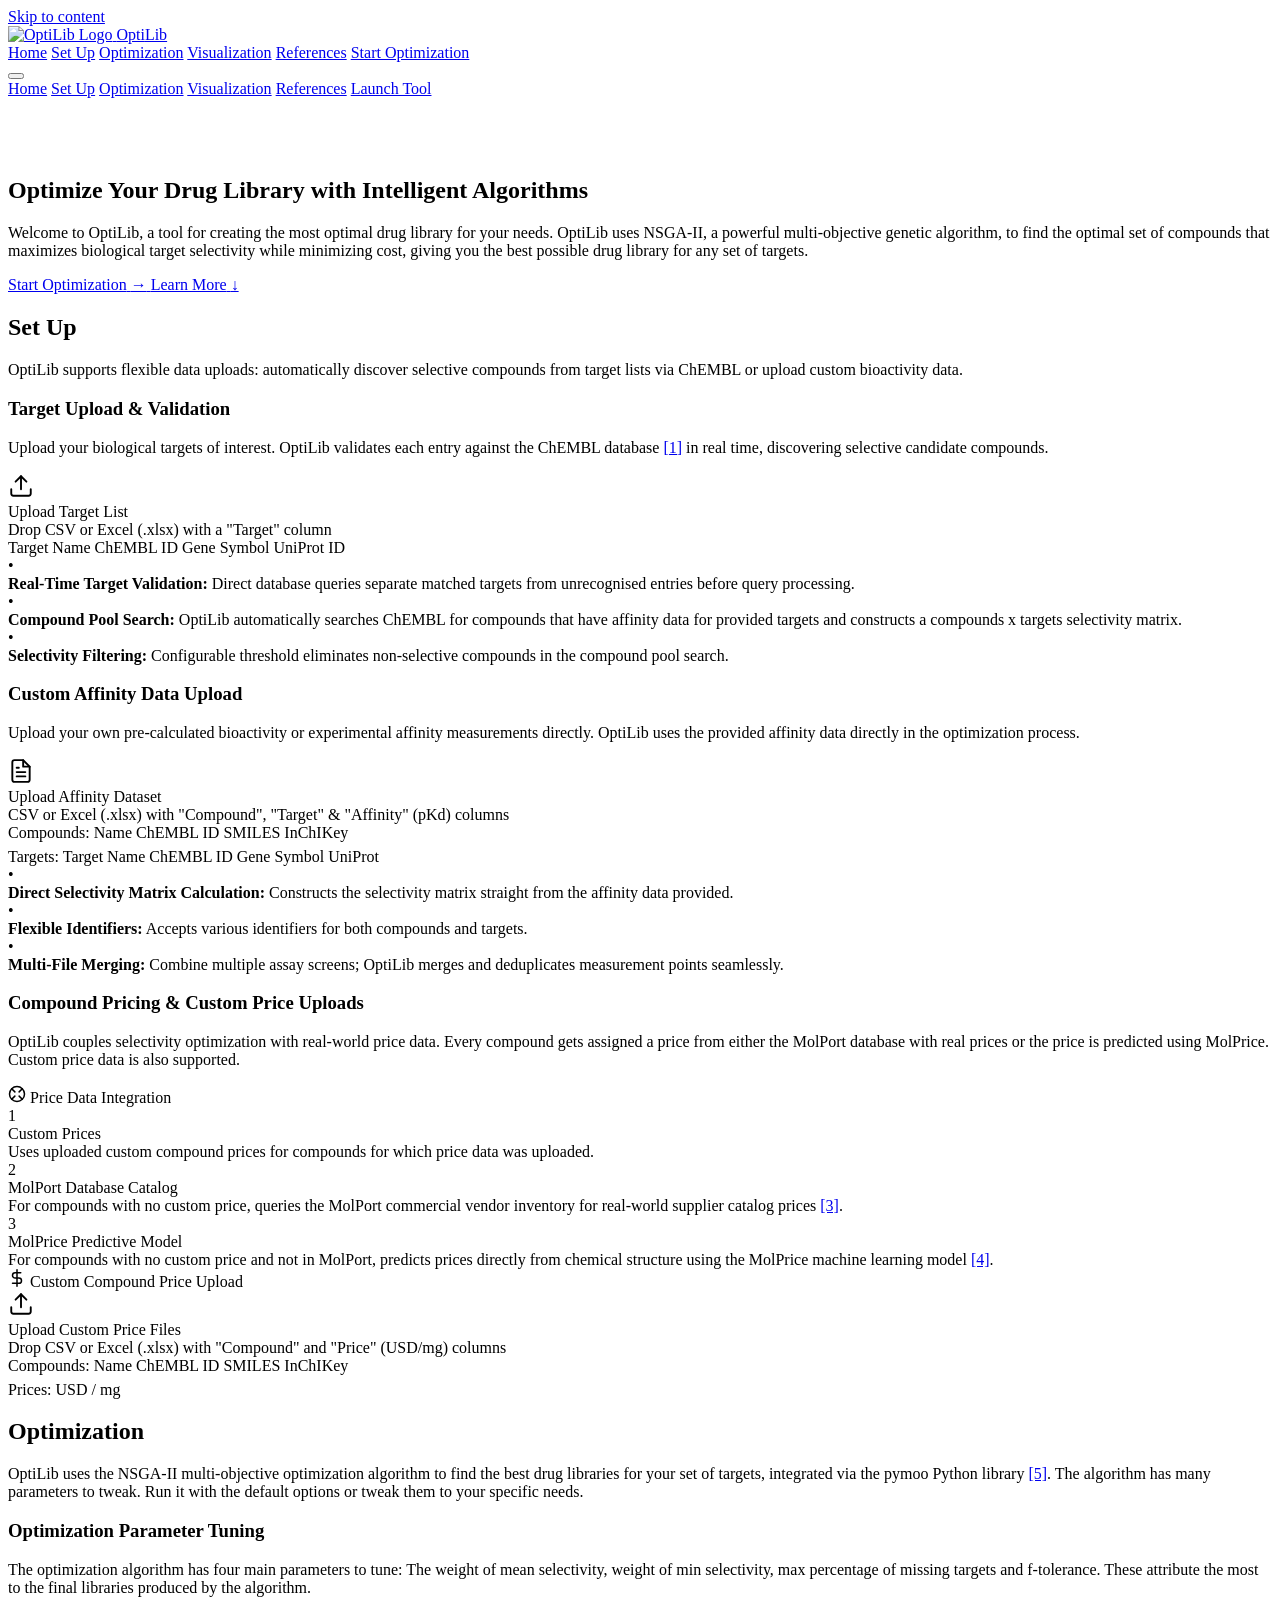
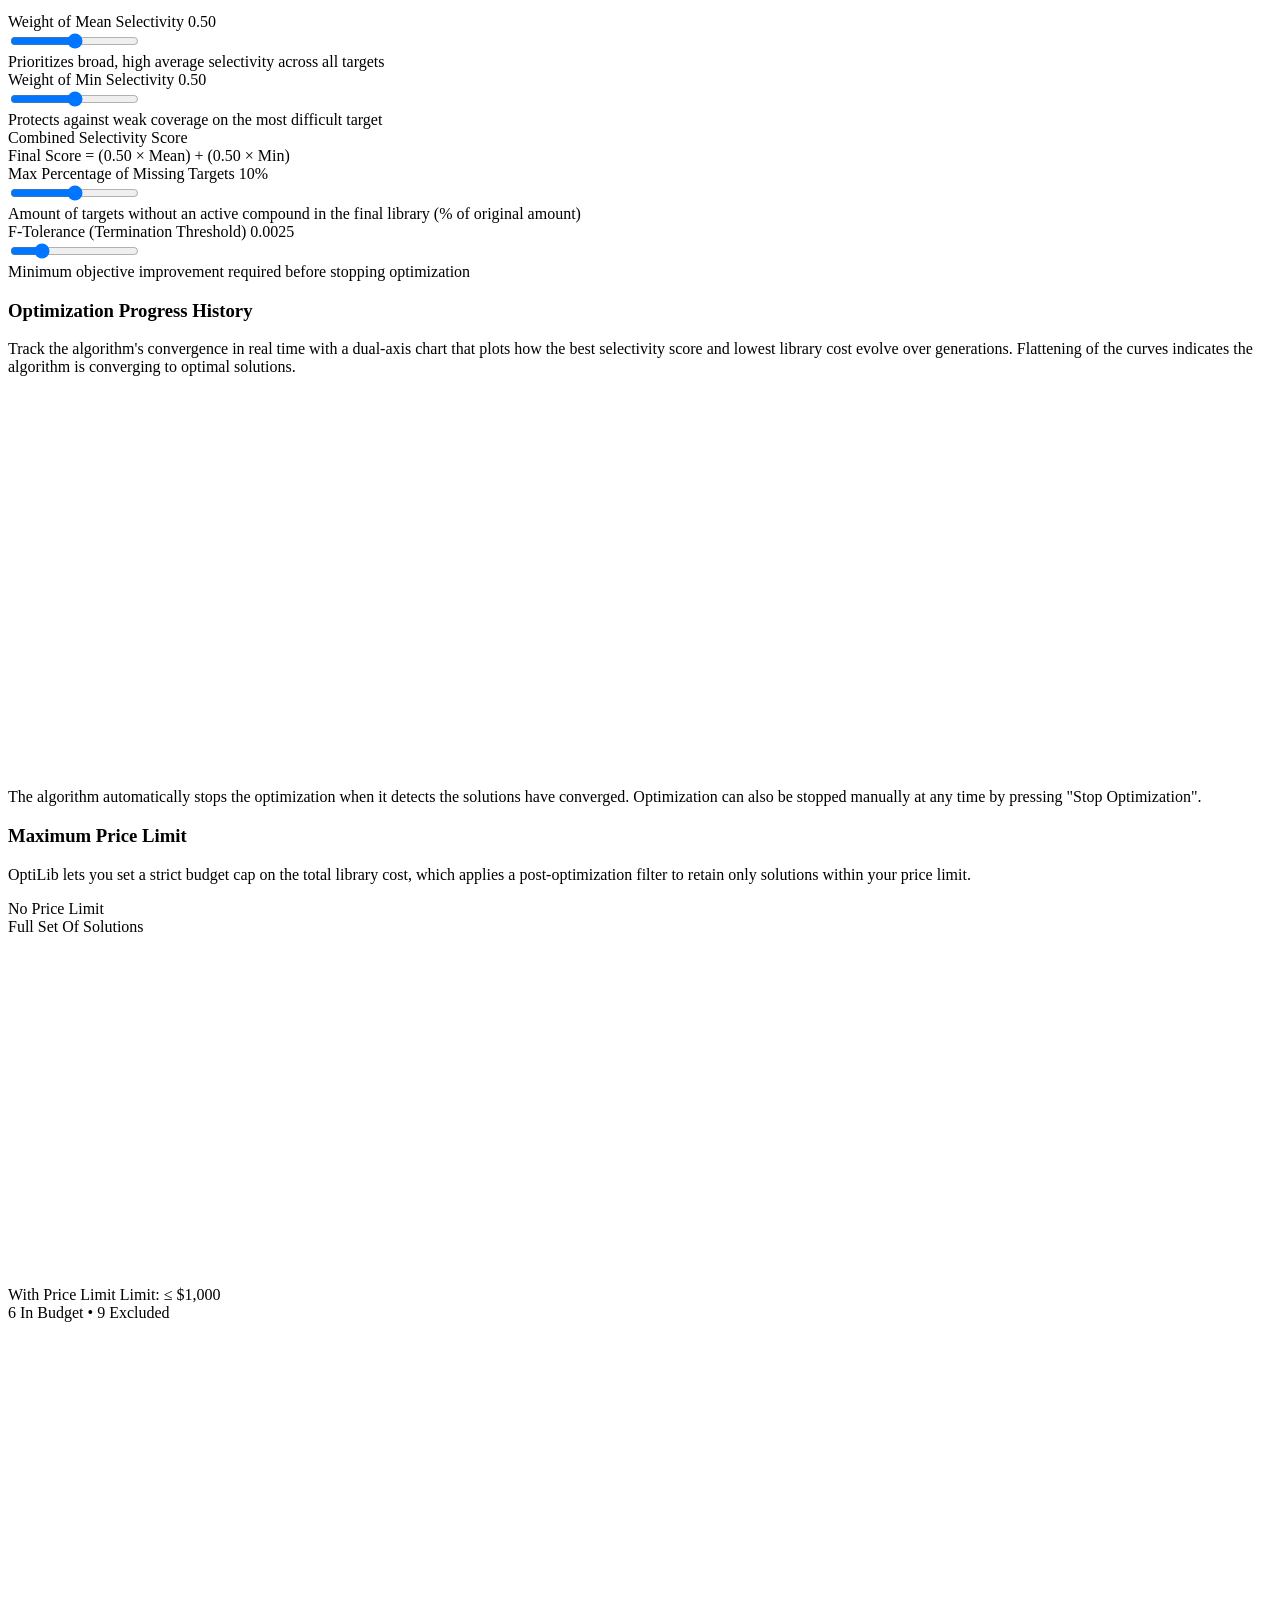
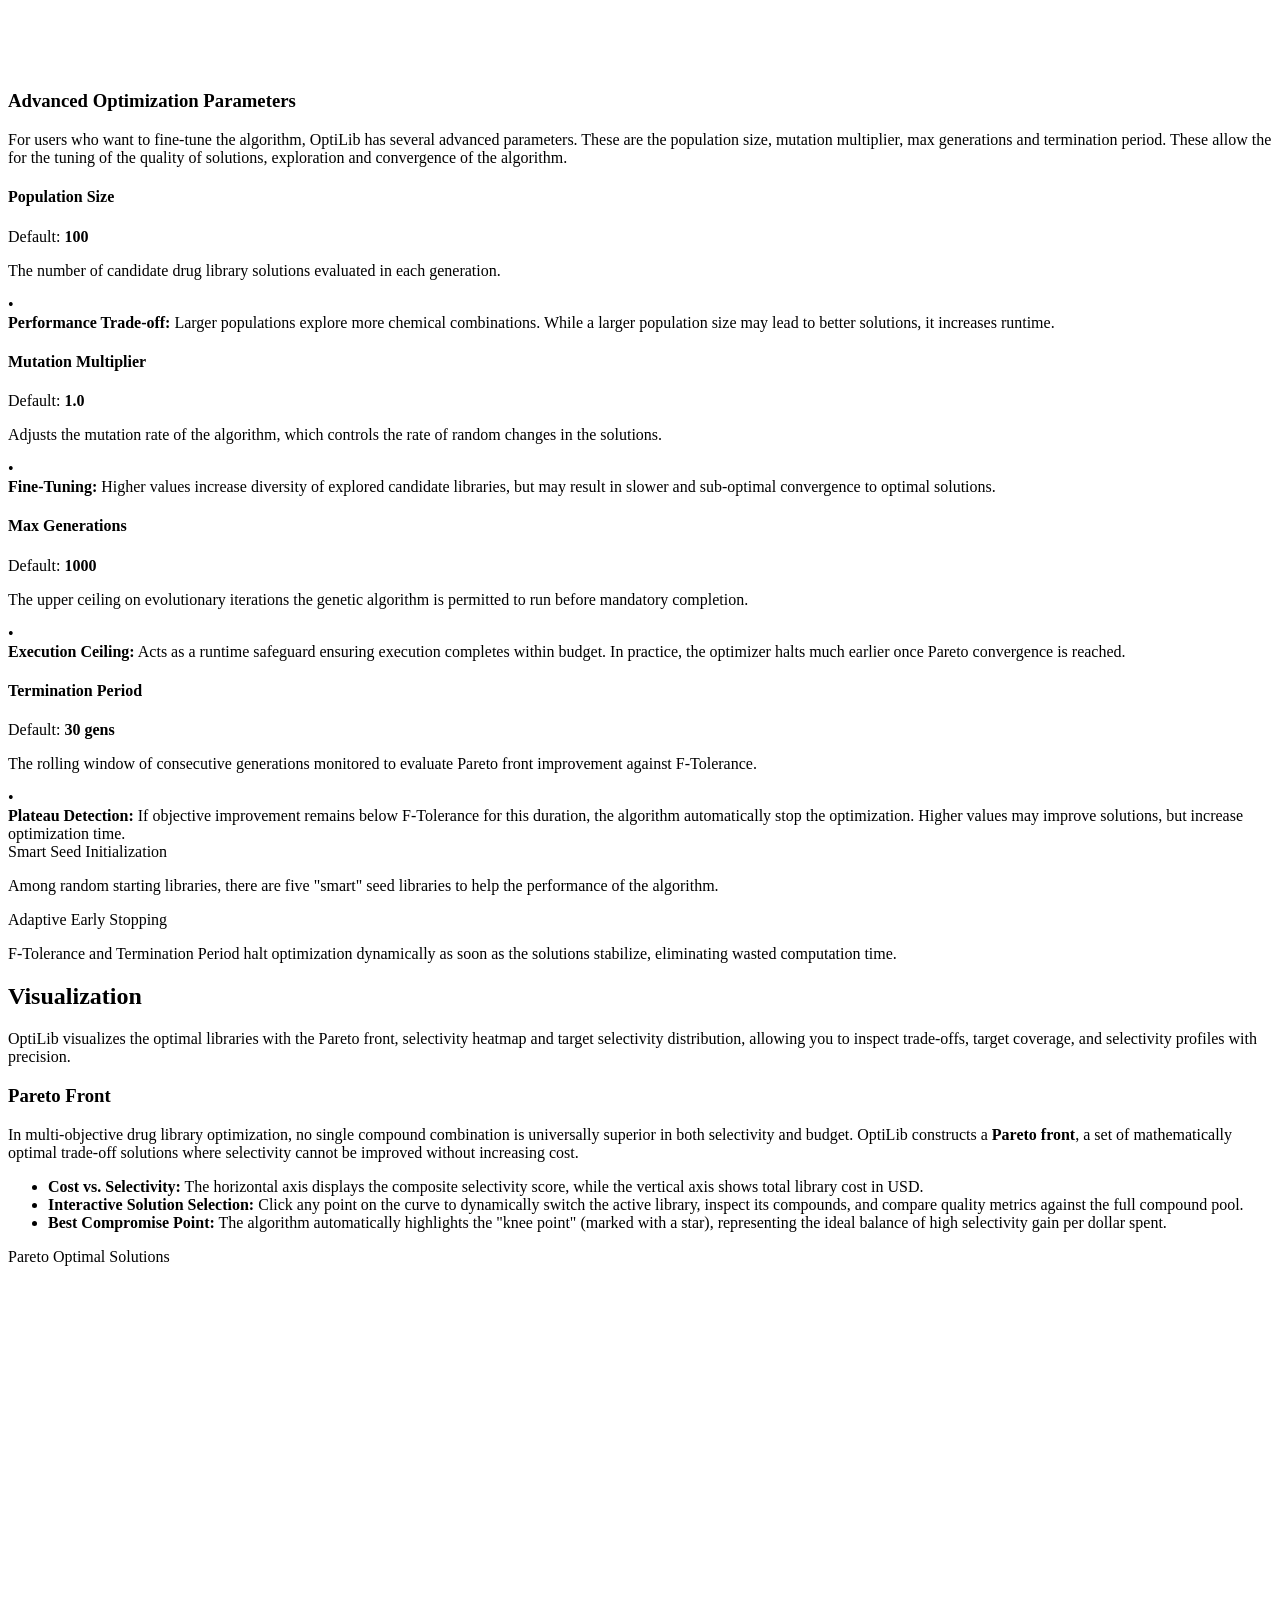
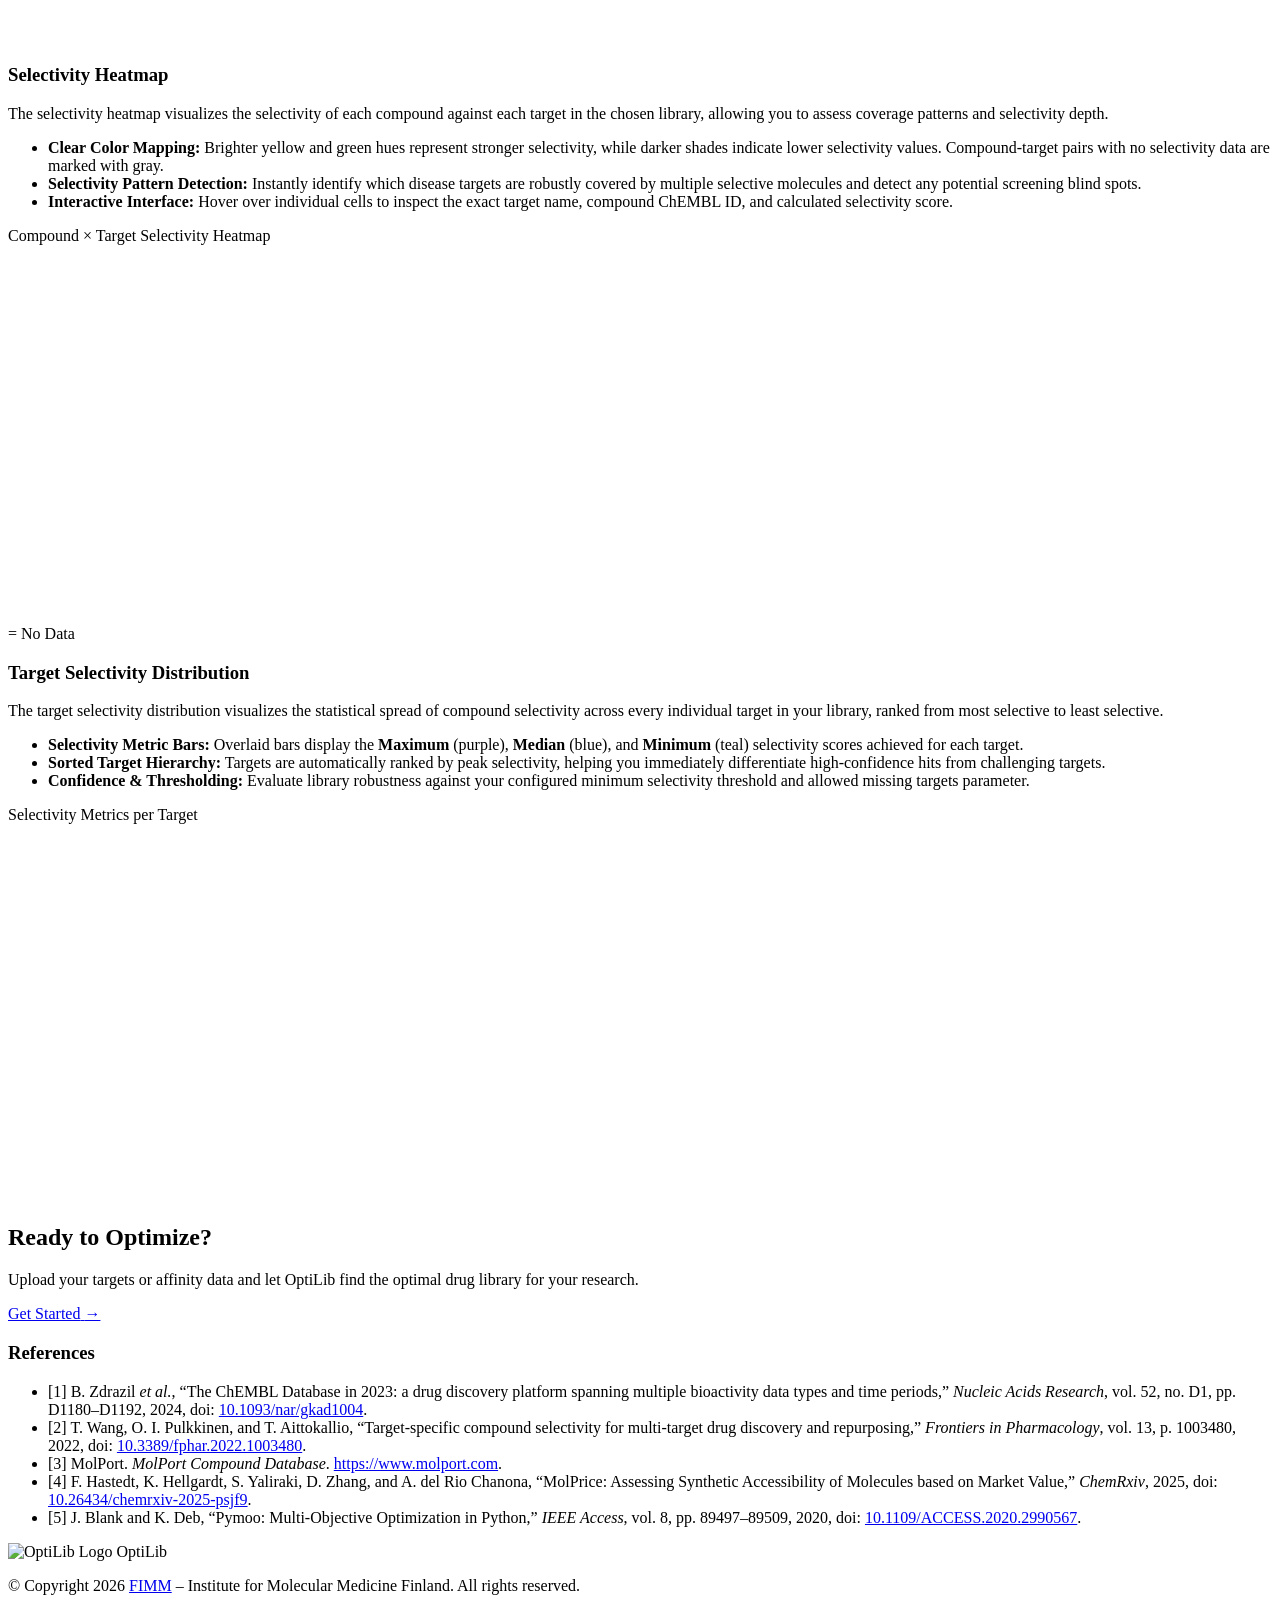
==== commit 9f67af09: "feat: update stylesheet version to 1.8 and enhance navbar scroll behavior" ====
--- a/webapp/templates/home.html
+++ b/webapp/templates/home.html
@@ -11,7 +11,7 @@
     <link rel="preconnect" href="https://fonts.gstatic.com" crossorigin>
     <link rel="stylesheet"
         href="https://fonts.googleapis.com/css2?family=Inter:wght@300;400;500;600;700&family=JetBrains+Mono:wght@400;500;600&display=swap">
-    <link rel="stylesheet" href="/static/style.css?v=1.6">
+    <link rel="stylesheet" href="/static/style.css?v=1.8">
     <script src="https://cdn.plot.ly/plotly-cartesian-2.35.0.min.js" charset="utf-8" defer></script>
     <link rel="icon" type="image/svg+xml" href="/static/favicon.svg">
     <meta name="csrf-token" content="{{ csrf_token() }}">
@@ -849,15 +849,7 @@
 
     <script src="/static/navigation.js?v=1.0"></script>
     <script>
-        // ─── Navbar scroll effect ───
         const navbar = document.getElementById('navbar');
-        window.addEventListener('scroll', () => {
-            if (window.scrollY > 40) {
-                navbar.classList.add('scrolled');
-            } else {
-                navbar.classList.remove('scrolled');
-            }
-        }, { passive: true });
 
         // ─── Scroll-triggered animations ───
         const observerOptions = {
@@ -928,21 +920,30 @@
             });
         }
 
-        // ─── Scroll-spy: highlight active nav link ───
+        // ─── Navbar appearance and active section ───
         const spySections = [
             { id: 'set-up', href: '#set-up' },
             { id: 'optimization', href: '#optimization' },
             { id: 'visualizations', href: '#visualizations' },
             { id: 'references', href: '#references' },
-        ];
-
-        const allNavLinks = document.querySelectorAll('.navbar-links .nav-link:not(.nav-cta), .navbar-mobile-menu .nav-link:not(.nav-cta)');
-
-        function updateActiveNav() {
+        ].map(section => ({ ...section, element: document.getElementById(section.id) }));
+
+        const allNavLinks = Array.from(document.querySelectorAll('.navbar-links .nav-link:not(.nav-cta), .navbar-mobile-menu .nav-link:not(.nav-cta)'), element => ({
+            element,
+            href: element.getAttribute('href'),
+        }));
+        let navUpdatePending = false;
+        let navbarScrolled = navbar.classList.contains('scrolled');
+        let lastActiveHref = null;
+
+        function updateNavigation() {
+            navUpdatePending = false;
+            // Finish geometry reads before updating either navigation state.
             const scrollY = window.scrollY;
             const navHeight = navbar.offsetHeight;
             const scrollOffset = navHeight + 80;
-            const isBottom = (window.innerHeight + window.scrollY) >= (document.documentElement.scrollHeight - 50);
+            const isBottom = (window.innerHeight + scrollY) >= (document.documentElement.scrollHeight - 50);
+            const scrolled = scrollY > 40;
 
             let activeHref = '#'; // default to Home
 
@@ -950,9 +951,8 @@
                 activeHref = '#references';
             } else {
                 for (const sec of spySections) {
-                    const el = document.getElementById(sec.id);
-                    if (el) {
-                        const top = el.offsetTop - scrollOffset;
+                    if (sec.element) {
+                        const top = sec.element.offsetTop - scrollOffset;
                         if (scrollY >= top) {
                             activeHref = sec.href;
                         }
@@ -960,18 +960,31 @@
                 }
             }
 
-            allNavLinks.forEach(link => {
-                const href = link.getAttribute('href');
-                if (href === activeHref) {
-                    link.classList.add('active');
-                } else {
-                    link.classList.remove('active');
-                }
-            });
+            if (scrolled !== navbarScrolled) {
+                navbar.classList.toggle('scrolled', scrolled);
+                navbarScrolled = scrolled;
+            }
+            if (activeHref !== lastActiveHref) {
+                allNavLinks.forEach(({ element, href }) => {
+                    const active = href === activeHref;
+                    if (element.classList.contains('active') !== active) {
+                        element.classList.toggle('active', active);
+                    }
+                });
+                lastActiveHref = activeHref;
+            }
         }
 
-        window.addEventListener('scroll', updateActiveNav, { passive: true });
-        updateActiveNav();
+        function scheduleNavigationUpdate() {
+            if (navUpdatePending) return;
+            navUpdatePending = true;
+            requestAnimationFrame(updateNavigation);
+        }
+
+        window.addEventListener('scroll', scheduleNavigationUpdate, { passive: true });
+        window.addEventListener('resize', scheduleNavigationUpdate);
+        window.addEventListener('pageshow', scheduleNavigationUpdate);
+        updateNavigation();
 
         // ─── Floating particles background ───
         function createParticles() {
@@ -992,6 +1005,22 @@
         }
         createParticles();
 
+        const heroSection = document.querySelector('.hero-section');
+        const reducedMotion = window.matchMedia('(prefers-reduced-motion: reduce)');
+        let heroVisible = false;
+
+        function updateHeroMotion() {
+            heroSection.classList.toggle('hero-motion-active', heroVisible && !document.hidden && !reducedMotion.matches);
+        }
+
+        const heroObserver = new IntersectionObserver(entries => {
+            heroVisible = entries[entries.length - 1].isIntersecting;
+            updateHeroMotion();
+        });
+        heroObserver.observe(heroSection);
+        document.addEventListener('visibilitychange', updateHeroMotion);
+        reducedMotion.addEventListener('change', updateHeroMotion);
+
         // ─── Demo Visualization Charts ───
         function initDemoParetoChart() {
             const chartEl = document.getElementById('demoParetoChart');
@@ -1726,4 +1755,4 @@
 
 </body>
 
-</html>+</html>
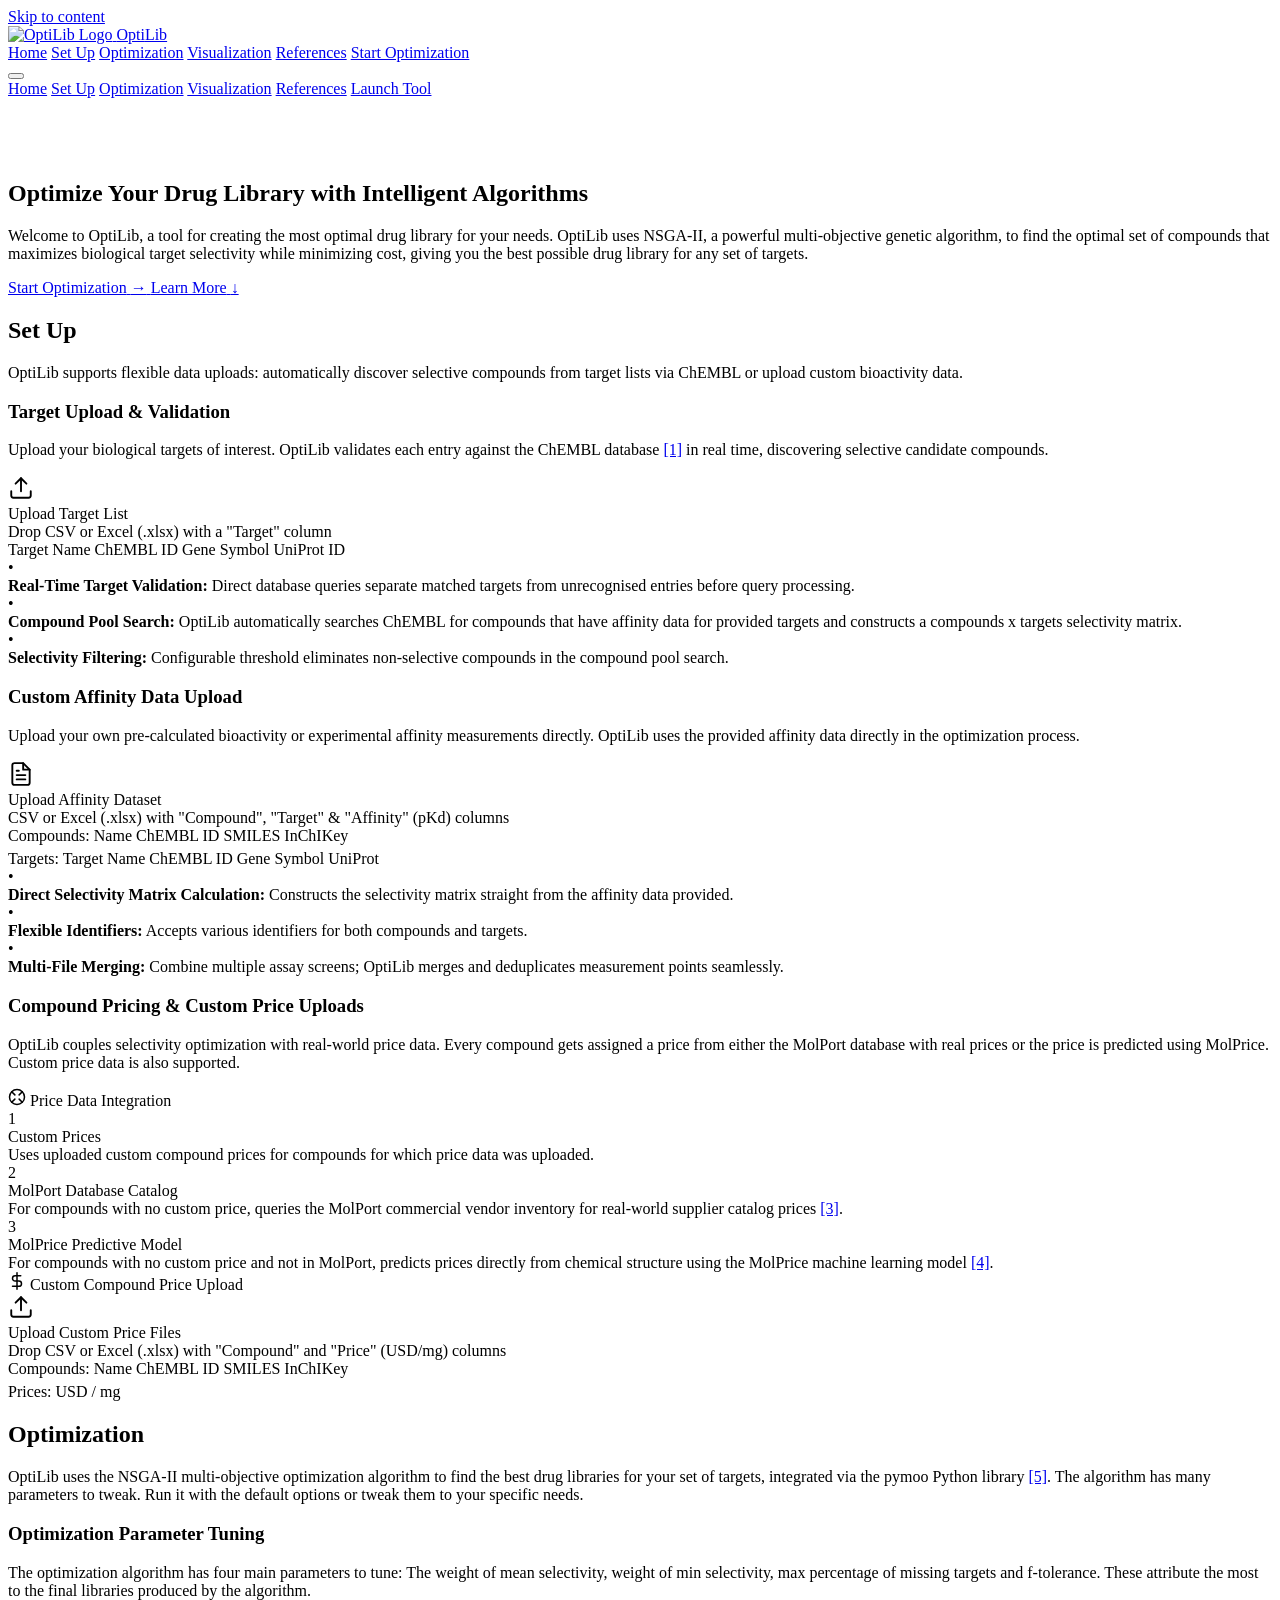
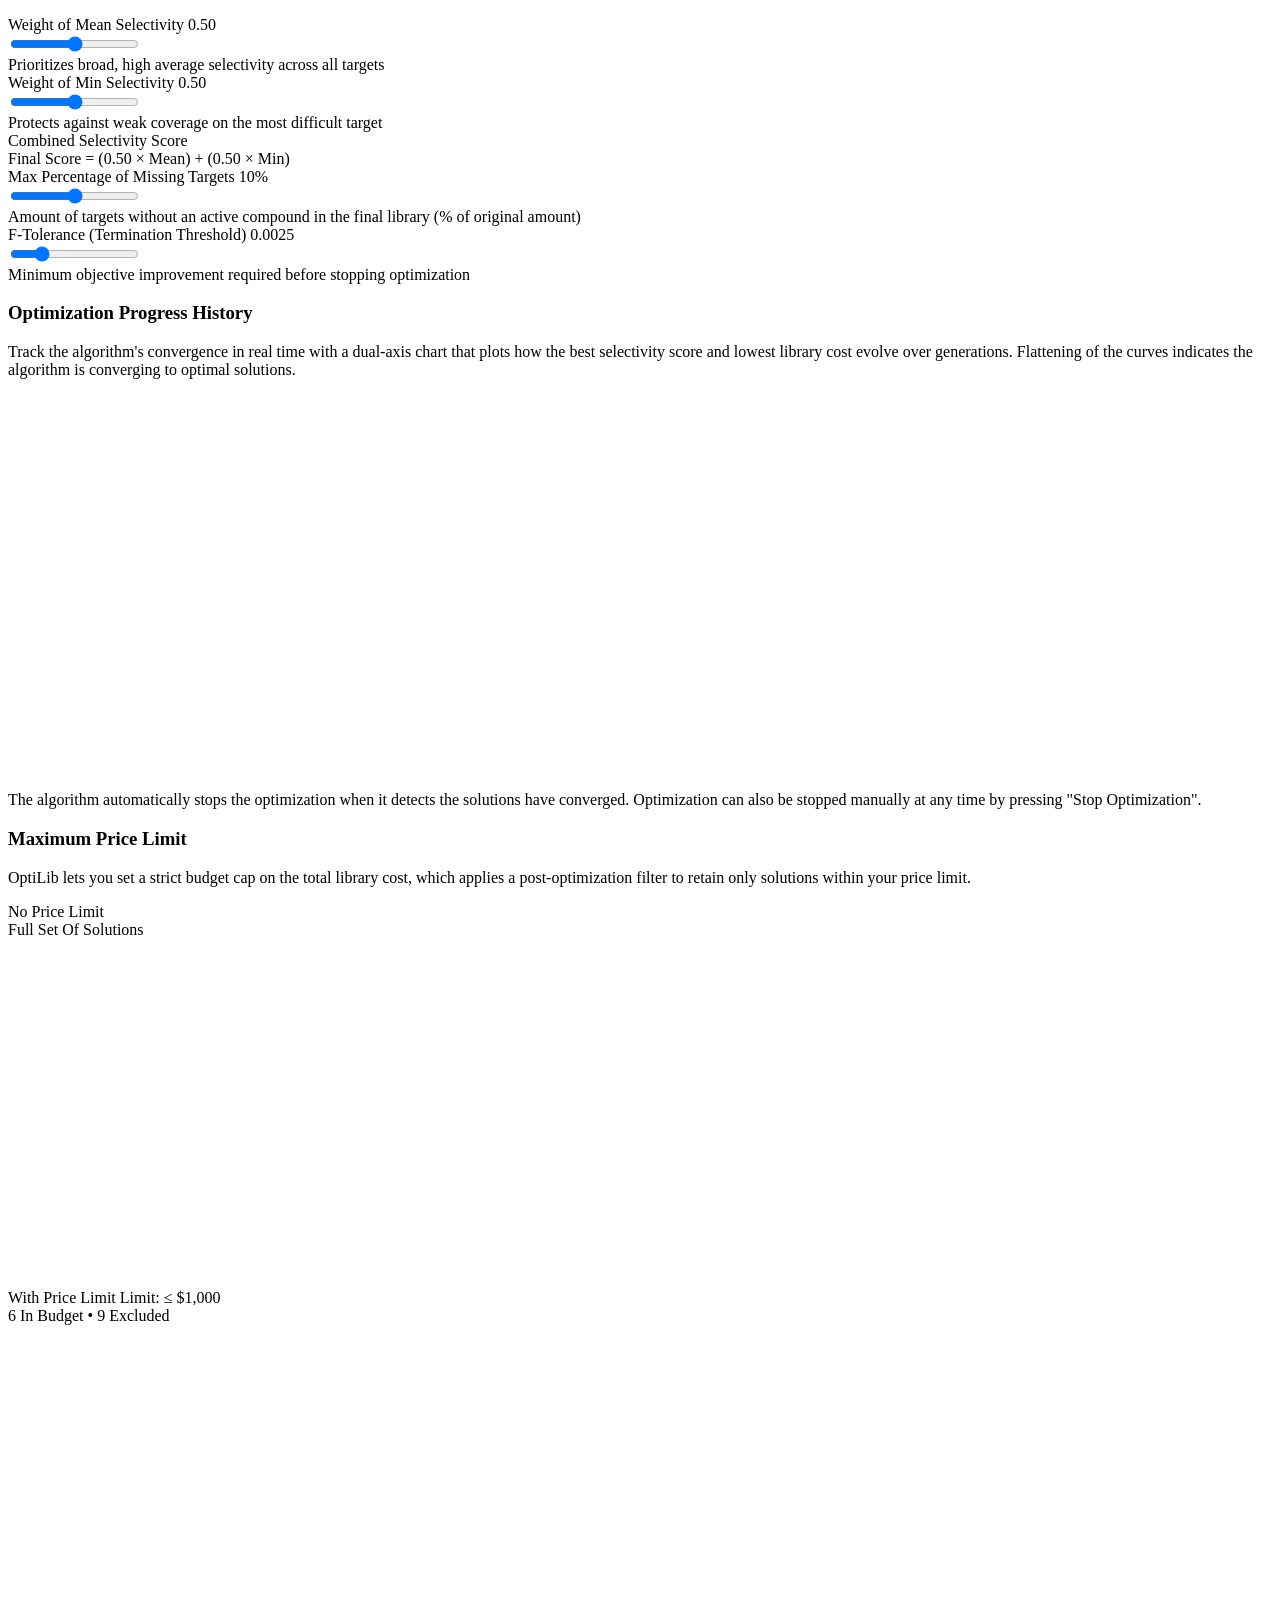
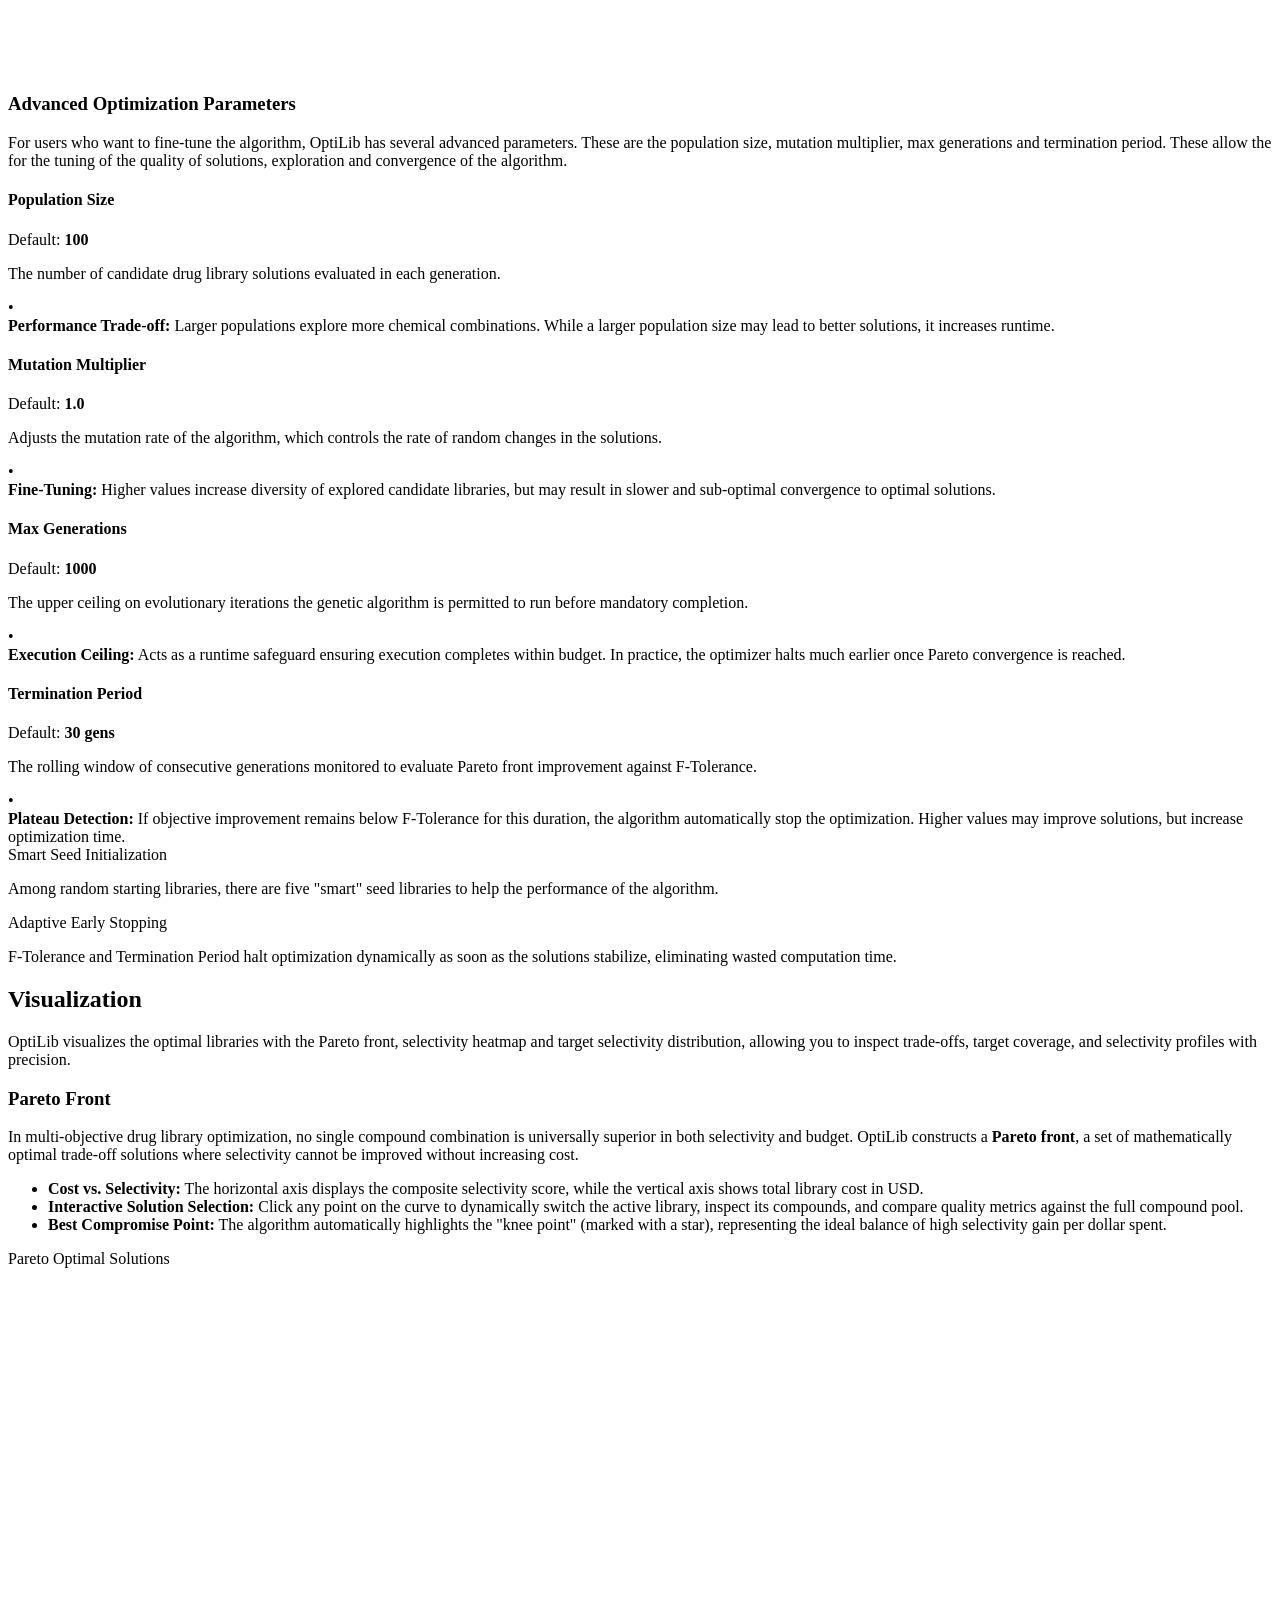
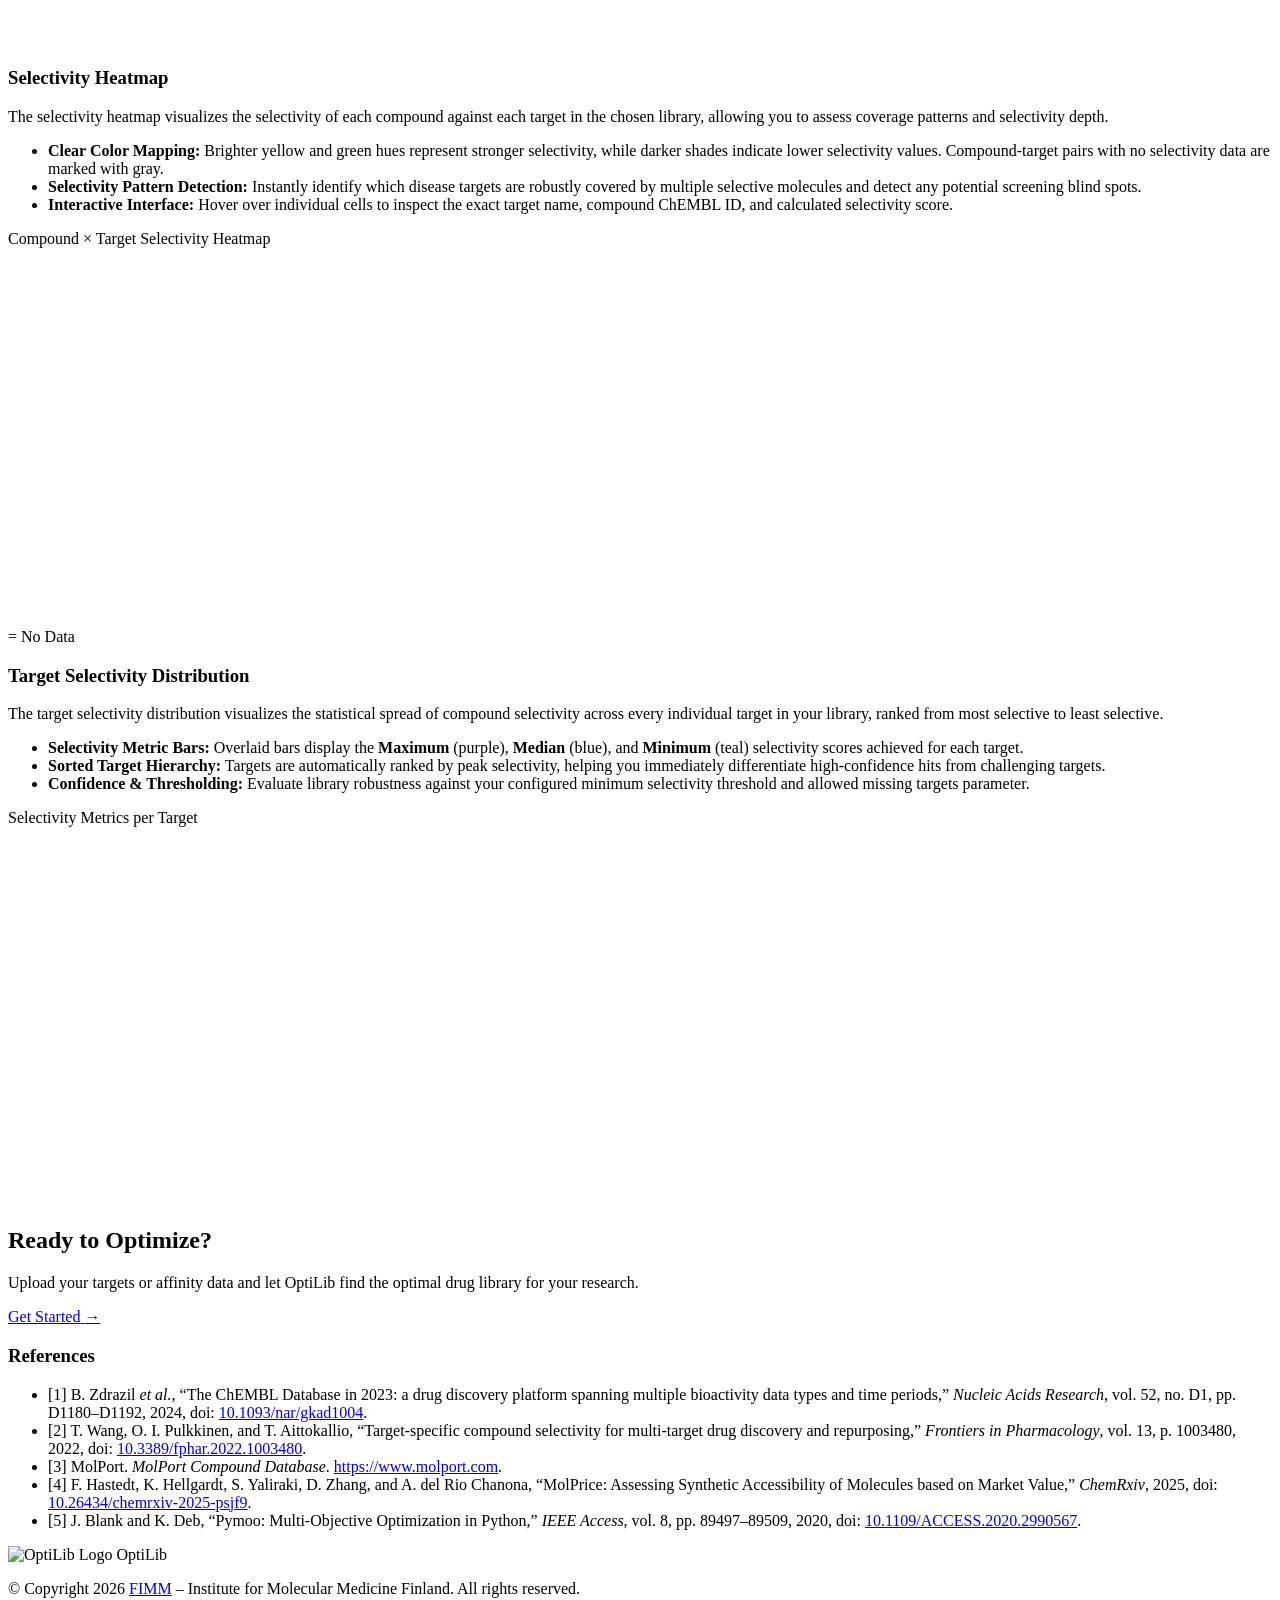
==== commit e7ee9af4: "Add unit tests for selectivity migration and upload parsing - Introduced `test_selectivity_migration" ====
--- a/webapp/templates/home.html
+++ b/webapp/templates/home.html
@@ -11,7 +11,7 @@
     <link rel="preconnect" href="https://fonts.gstatic.com" crossorigin>
     <link rel="stylesheet"
         href="https://fonts.googleapis.com/css2?family=Inter:wght@300;400;500;600;700&family=JetBrains+Mono:wght@400;500;600&display=swap">
-    <link rel="stylesheet" href="/static/style.css?v=1.8">
+    <link rel="stylesheet" href="/static/style.css?v=1.9">
     <script src="https://cdn.plot.ly/plotly-cartesian-2.35.0.min.js" charset="utf-8" defer></script>
     <link rel="icon" type="image/svg+xml" href="/static/favicon.svg">
     <meta name="csrf-token" content="{{ csrf_token() }}">
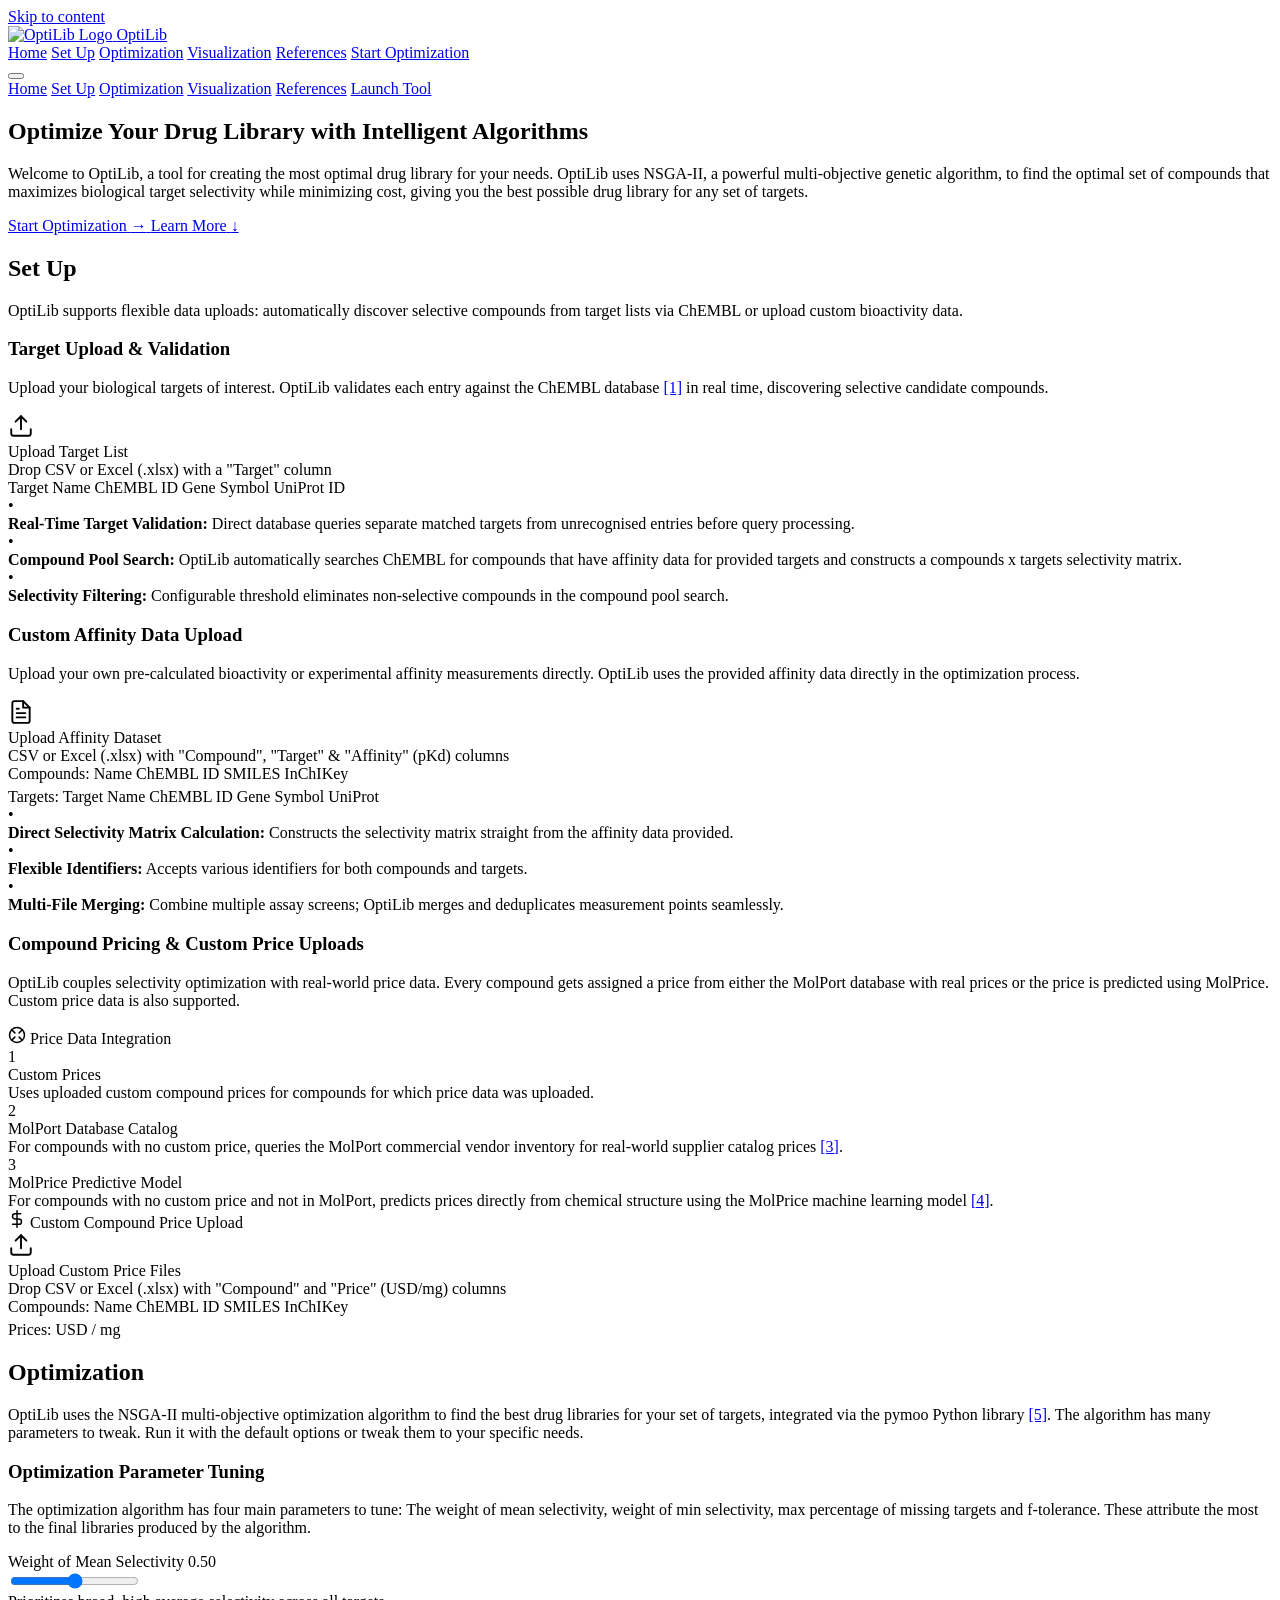
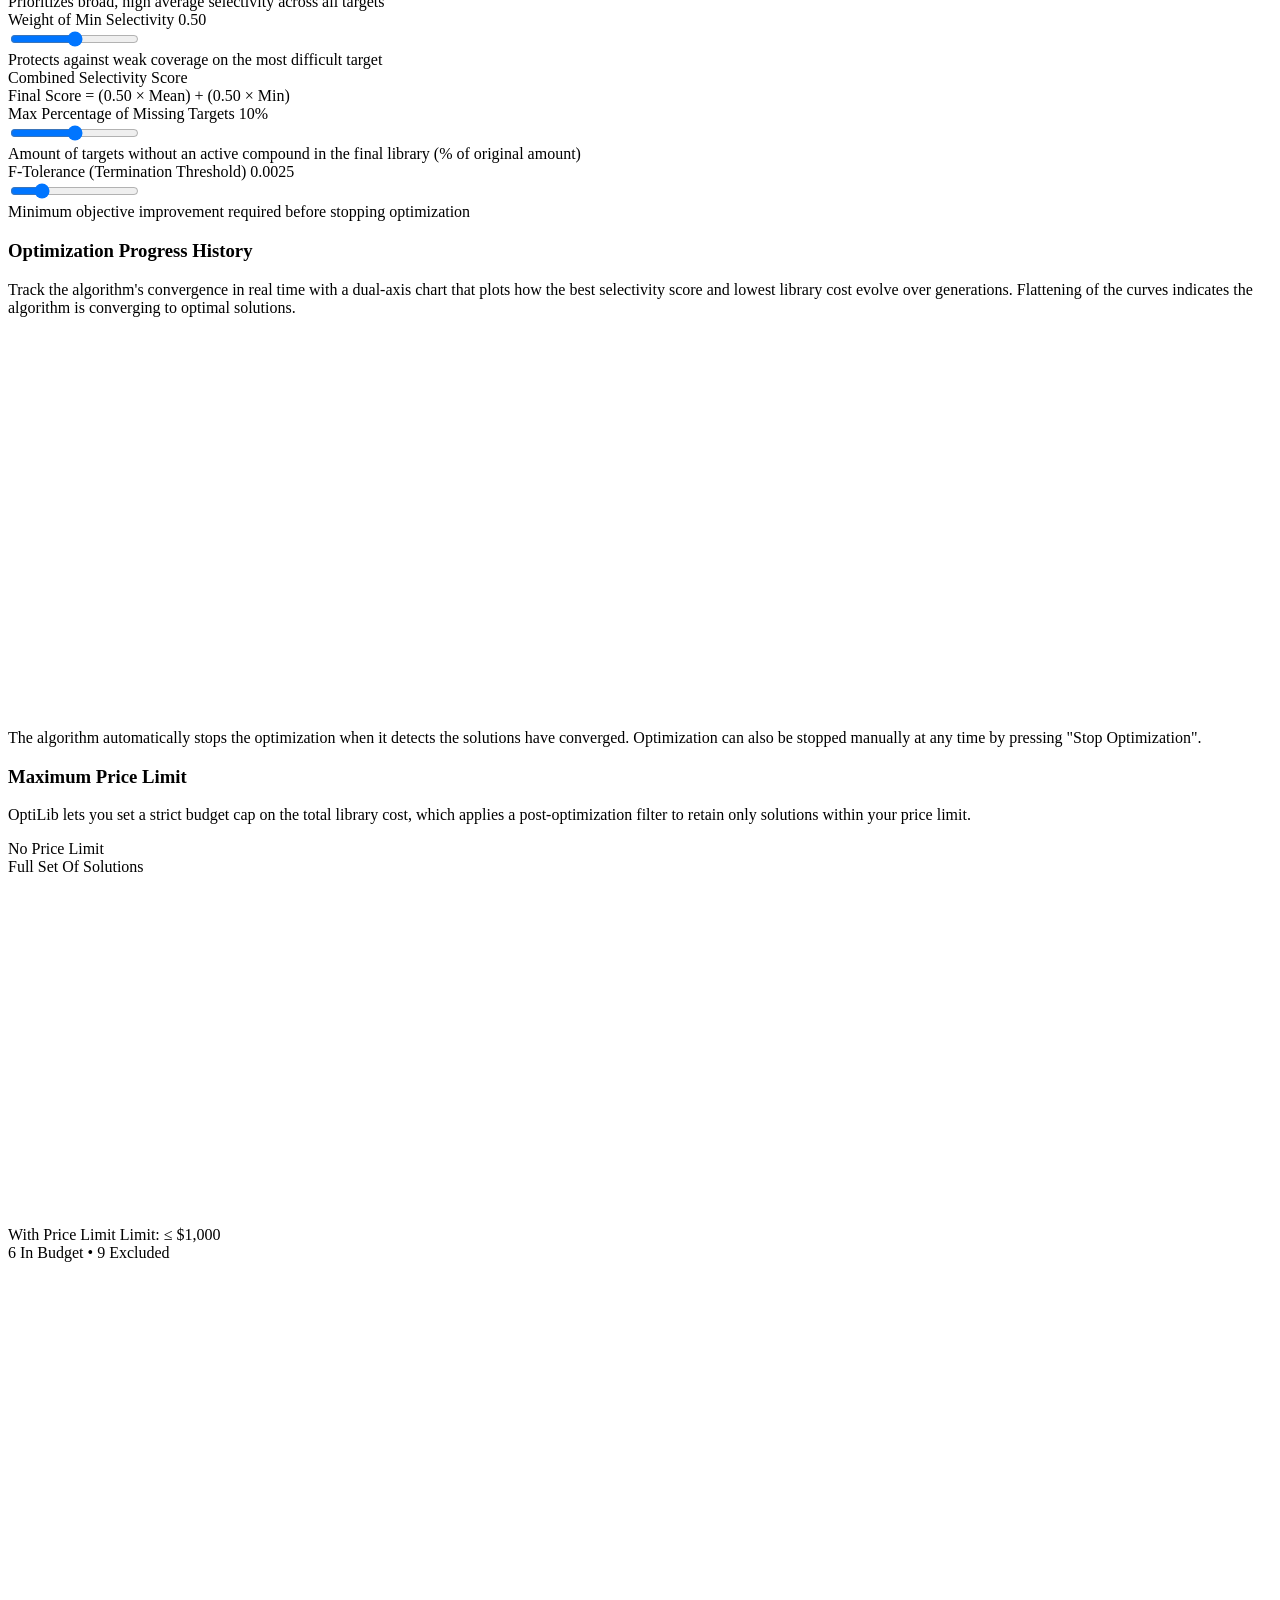
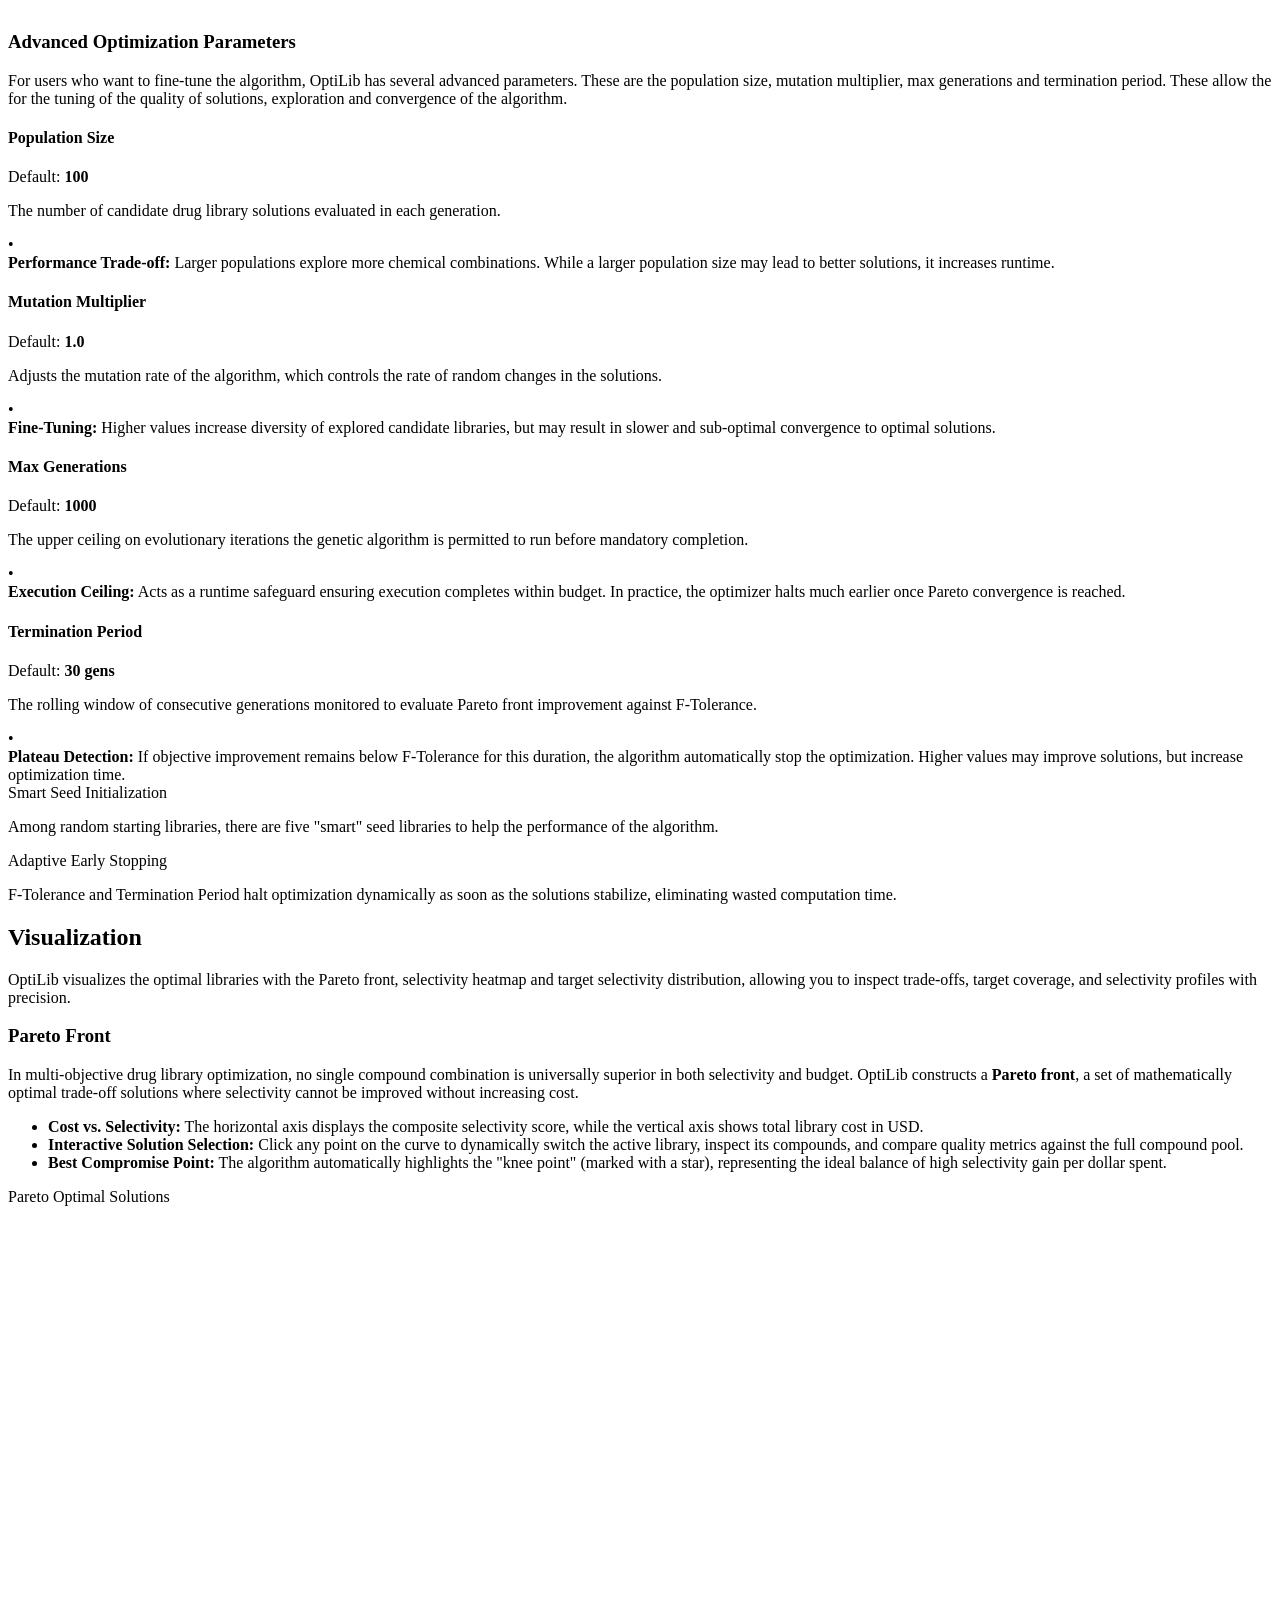
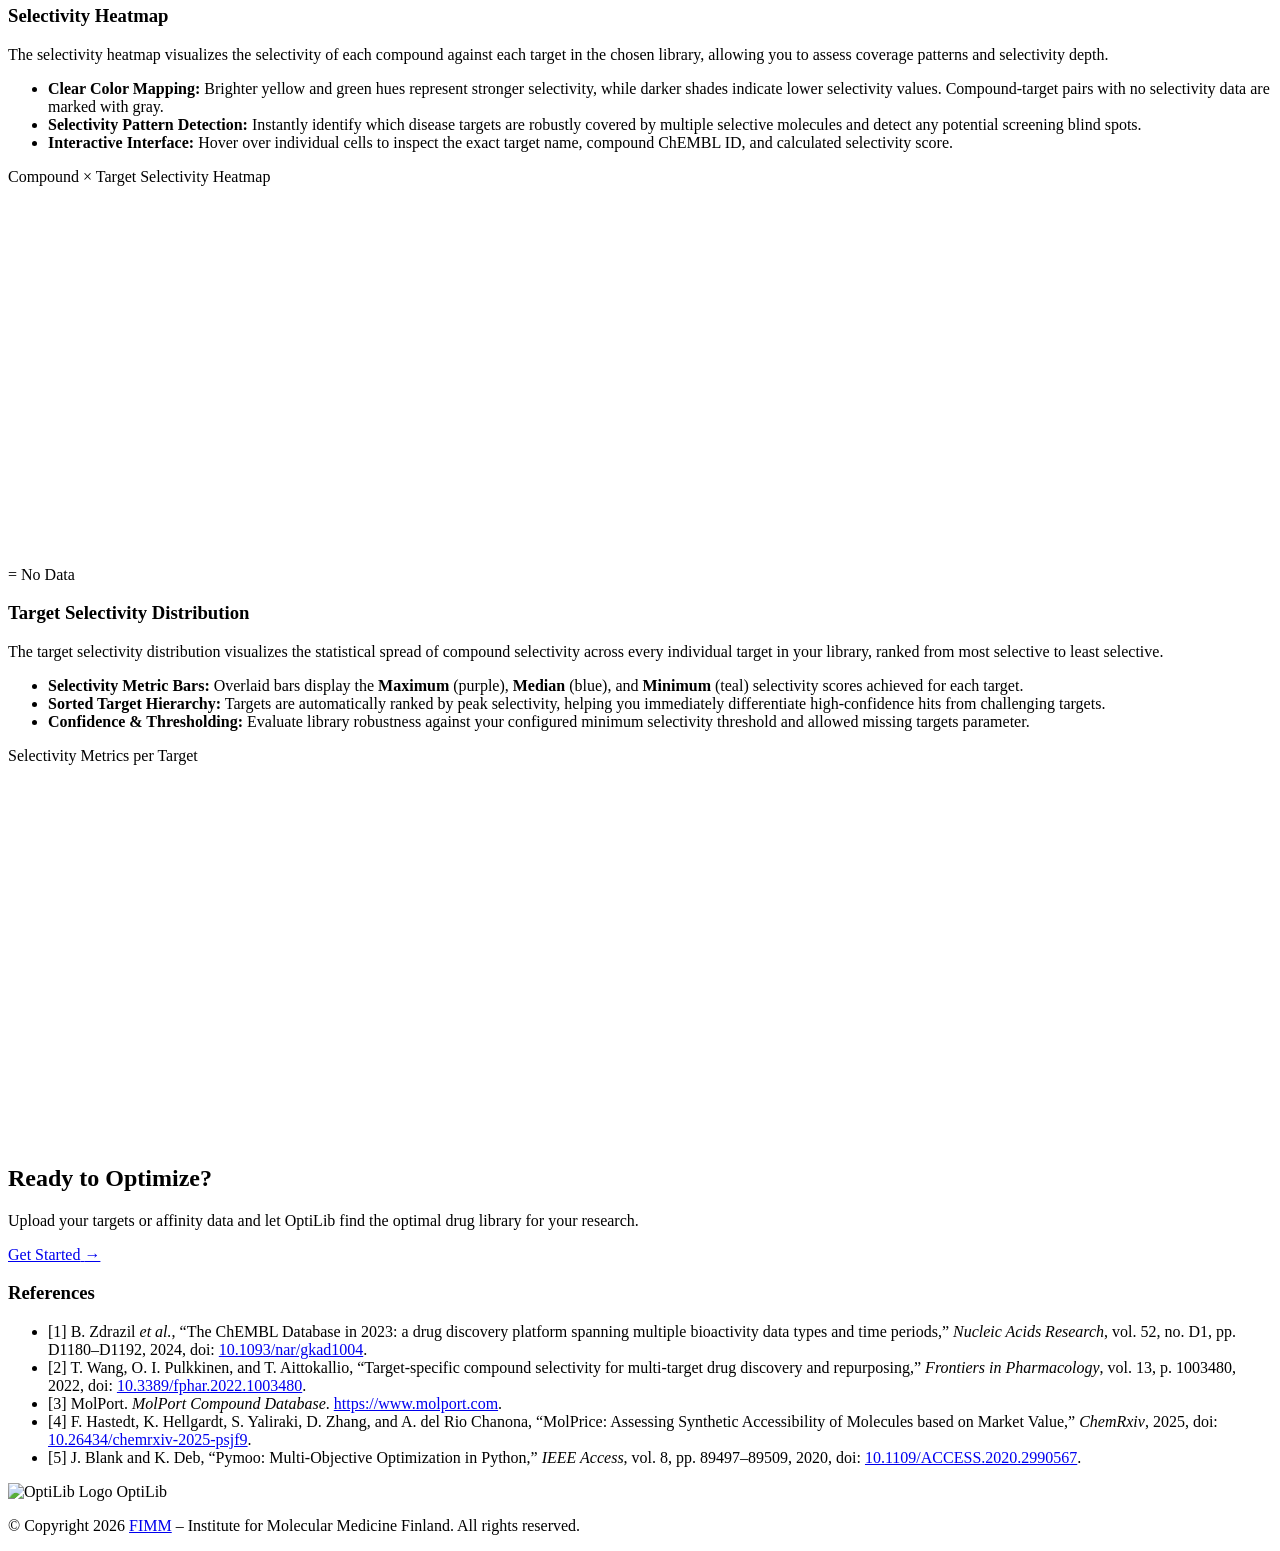
==== commit 890e3584: "Add public service adapters and WSGI entrypoint - Implemented asynchronous job handling and bounded " ====
--- a/webapp/templates/home.html
+++ b/webapp/templates/home.html
@@ -30,7 +30,7 @@
             </a>
             <div class="navbar-links">
                 <a href="#" class="nav-link active"
-                    onclick="event.preventDefault(); window.scrollTo({ top: 0, behavior: window.matchMedia('(prefers-reduced-motion: reduce)').matches ? 'instant' : 'smooth' });">Home</a>
+                    data-scroll-home>Home</a>
                 <a href="#set-up" class="nav-link">Set Up</a>
                 <a href="#optimization" class="nav-link">Optimization</a>
                 <a href="#visualizations" class="nav-link">Visualization</a>
@@ -46,7 +46,7 @@
         <!-- Mobile menu -->
         <div class="navbar-mobile-menu" id="navMobileMenu">
             <a href="#" class="nav-link active"
-                onclick="event.preventDefault(); window.scrollTo({ top: 0, behavior: window.matchMedia('(prefers-reduced-motion: reduce)').matches ? 'instant' : 'smooth' });">Home</a>
+                data-scroll-home>Home</a>
             <a href="#set-up" class="nav-link">Set Up</a>
             <a href="#optimization" class="nav-link">Optimization</a>
             <a href="#visualizations" class="nav-link">Visualization</a>
@@ -848,910 +848,8 @@
     </footer>
 
     <script src="/static/navigation.js?v=1.0"></script>
-    <script>
-        const navbar = document.getElementById('navbar');
-
-        // ─── Scroll-triggered animations ───
-        const observerOptions = {
-            threshold: 0.15,
-            rootMargin: '0px 0px -50px 0px'
-        };
-
-        const observer = new IntersectionObserver((entries) => {
-            entries.forEach(entry => {
-                if (entry.isIntersecting) {
-                    entry.target.classList.add('visible');
-                    observer.unobserve(entry.target);
-                }
-            });
-        }, observerOptions);
-
-        document.querySelectorAll('.viz-item, .setup-step-card, .opt-cockpit-panel, .opt-cockpit-chart-card, .opt-budget-card, .opt-advanced-card').forEach(el => {
-            el.classList.add('animate-on-scroll');
-            observer.observe(el);
-        });
-
-        // ─── Optimization Parameter Simulator ───
-        const meanSlider = document.getElementById('optWeightMean');
-        const minSlider = document.getElementById('optWeightMin');
-        const meanVal = document.getElementById('optWeightMeanVal');
-        const minVal = document.getElementById('optWeightMinVal');
-        const formulaW1 = document.getElementById('optFormulaW1');
-        const formulaW2 = document.getElementById('optFormulaW2');
-        const missingSlider = document.getElementById('optMissing');
-        const missingVal = document.getElementById('optMissingVal');
-
-        if (meanSlider && minSlider) {
-            meanSlider.addEventListener('input', () => {
-                const val = parseFloat(meanSlider.value);
-                meanVal.textContent = val.toFixed(2);
-                const compVal = Math.max(0, 1.0 - val);
-                minSlider.value = compVal.toFixed(2);
-                minVal.textContent = compVal.toFixed(2);
-                if (formulaW1) formulaW1.textContent = val.toFixed(2);
-                if (formulaW2) formulaW2.textContent = compVal.toFixed(2);
-            });
-
-            minSlider.addEventListener('input', () => {
-                const val = parseFloat(minSlider.value);
-                minVal.textContent = val.toFixed(2);
-                const compVal = Math.max(0, 1.0 - val);
-                meanSlider.value = compVal.toFixed(2);
-                meanVal.textContent = compVal.toFixed(2);
-                if (formulaW1) formulaW1.textContent = compVal.toFixed(2);
-                if (formulaW2) formulaW2.textContent = val.toFixed(2);
-            });
-        }
-
-        if (missingSlider && missingVal) {
-            missingSlider.addEventListener('input', () => {
-                missingVal.textContent = missingSlider.value + '%';
-            });
-        }
-
-        const ftolSlider = document.getElementById('optFtol');
-        const ftolVal = document.getElementById('optFtolVal');
-
-        if (ftolSlider && ftolVal) {
-            ftolSlider.addEventListener('input', () => {
-                const val = parseFloat(ftolSlider.value);
-                ftolVal.textContent = val.toFixed(4);
-                updateDemoHistoryChart(val);
-            });
-        }
-
-        // ─── Navbar appearance and active section ───
-        const spySections = [
-            { id: 'set-up', href: '#set-up' },
-            { id: 'optimization', href: '#optimization' },
-            { id: 'visualizations', href: '#visualizations' },
-            { id: 'references', href: '#references' },
-        ].map(section => ({ ...section, element: document.getElementById(section.id) }));
-
-        const allNavLinks = Array.from(document.querySelectorAll('.navbar-links .nav-link:not(.nav-cta), .navbar-mobile-menu .nav-link:not(.nav-cta)'), element => ({
-            element,
-            href: element.getAttribute('href'),
-        }));
-        let navUpdatePending = false;
-        let navbarScrolled = navbar.classList.contains('scrolled');
-        let lastActiveHref = null;
-
-        function updateNavigation() {
-            navUpdatePending = false;
-            // Finish geometry reads before updating either navigation state.
-            const scrollY = window.scrollY;
-            const navHeight = navbar.offsetHeight;
-            const scrollOffset = navHeight + 80;
-            const isBottom = (window.innerHeight + scrollY) >= (document.documentElement.scrollHeight - 50);
-            const scrolled = scrollY > 40;
-
-            let activeHref = '#'; // default to Home
-
-            if (isBottom) {
-                activeHref = '#references';
-            } else {
-                for (const sec of spySections) {
-                    if (sec.element) {
-                        const top = sec.element.offsetTop - scrollOffset;
-                        if (scrollY >= top) {
-                            activeHref = sec.href;
-                        }
-                    }
-                }
-            }
-
-            if (scrolled !== navbarScrolled) {
-                navbar.classList.toggle('scrolled', scrolled);
-                navbarScrolled = scrolled;
-            }
-            if (activeHref !== lastActiveHref) {
-                allNavLinks.forEach(({ element, href }) => {
-                    const active = href === activeHref;
-                    if (element.classList.contains('active') !== active) {
-                        element.classList.toggle('active', active);
-                    }
-                });
-                lastActiveHref = activeHref;
-            }
-        }
-
-        function scheduleNavigationUpdate() {
-            if (navUpdatePending) return;
-            navUpdatePending = true;
-            requestAnimationFrame(updateNavigation);
-        }
-
-        window.addEventListener('scroll', scheduleNavigationUpdate, { passive: true });
-        window.addEventListener('resize', scheduleNavigationUpdate);
-        window.addEventListener('pageshow', scheduleNavigationUpdate);
-        updateNavigation();
-
-        // ─── Floating particles background ───
-        function createParticles() {
-            const container = document.getElementById('heroParticles');
-            if (!container) return;
-            const particleCount = 15;
-            for (let i = 0; i < particleCount; i++) {
-                const particle = document.createElement('div');
-                particle.className = 'hero-particle';
-                particle.style.left = Math.random() * 100 + '%';
-                particle.style.top = Math.random() * 100 + '%';
-                particle.style.width = (Math.random() * 4 + 2) + 'px';
-                particle.style.height = particle.style.width;
-                particle.style.animationDelay = (Math.random() * 6) + 's';
-                particle.style.animationDuration = (Math.random() * 8 + 6) + 's';
-                container.appendChild(particle);
-            }
-        }
-        createParticles();
-
-        const heroSection = document.querySelector('.hero-section');
-        const reducedMotion = window.matchMedia('(prefers-reduced-motion: reduce)');
-        let heroVisible = false;
-
-        function updateHeroMotion() {
-            heroSection.classList.toggle('hero-motion-active', heroVisible && !document.hidden && !reducedMotion.matches);
-        }
-
-        const heroObserver = new IntersectionObserver(entries => {
-            heroVisible = entries[entries.length - 1].isIntersecting;
-            updateHeroMotion();
-        });
-        heroObserver.observe(heroSection);
-        document.addEventListener('visibilitychange', updateHeroMotion);
-        reducedMotion.addEventListener('change', updateHeroMotion);
-
-        // ─── Demo Visualization Charts ───
-        function initDemoParetoChart() {
-            const chartEl = document.getElementById('demoParetoChart');
-            if (!chartEl) return;
-
-            const rawPoints = [
-                { x: 0.68, y: 310 },
-                { x: 0.74, y: 380 },
-                { x: 0.82, y: 460 },
-                { x: 0.91, y: 550 },
-                { x: 1.02, y: 680 },
-                { x: 1.12, y: 840 },
-                { x: 1.22, y: 1050 },
-                { x: 1.31, y: 1300 }, // Best compromise index 7
-                { x: 1.40, y: 1620 },
-                { x: 1.48, y: 1980 },
-                { x: 1.55, y: 2400 },
-                { x: 1.62, y: 2900 },
-                { x: 1.67, y: 3450 },
-                { x: 1.71, y: 4100 },
-                { x: 1.74, y: 4800 },
-            ];
-
-            const bestIdx = 7;
-            const selectedIdx = 7;
-            const x = rawPoints.map(p => p.x);
-            const y = rawPoints.map(p => p.y);
-
-            const hoverTemplates = rawPoints.map((_, i) => {
-                if (i === bestIdx) return 'Selectivity: %{x:.2f}<br>Cost: $%{y:,.0f}<br><i>Best compromise (click to select)</i><extra></extra>';
-                return 'Selectivity: %{x:.2f}<br>Cost: $%{y:,.0f}<br><i>Click to select</i><extra></extra>';
-            });
-
-            const hoverBgColors = rawPoints.map((_, i) => {
-                if (i === bestIdx) return '#845ef7';
-                return 'rgba(56, 217, 169, 0.95)';
-            });
-
-            const traceAll = {
-                x: x,
-                y: y,
-                mode: 'markers',
-                type: 'scatter',
-                name: 'Pareto Solutions',
-                customdata: rawPoints.map((_, i) => i),
-                marker: {
-                    size: 10,
-                    color: 'rgba(56, 217, 169, 0.85)',
-                    symbol: 'circle',
-                    line: { width: 1.5, color: '#12f3b9' },
-                },
-                hovertemplate: hoverTemplates,
-                hoverlabel: {
-                    bgcolor: hoverBgColors,
-                    font: { color: '#070712', size: 12, family: 'Inter, sans-serif' },
-                    bordercolor: 'transparent',
-                },
-            };
-
-            const traceBest = {
-                x: [x[bestIdx]],
-                y: [y[bestIdx]],
-                mode: 'markers',
-                type: 'scatter',
-                name: 'Best Compromise',
-                marker: {
-                    size: 14,
-                    color: '#845ef7',
-                    symbol: 'star',
-                    line: { width: 1.5, color: '#fff' },
-                },
-                hoverinfo: 'skip',
-            };
-
-            const traceSelected = {
-                x: [x[selectedIdx]],
-                y: [y[selectedIdx]],
-                mode: 'markers',
-                type: 'scatter',
-                name: 'Selected',
-                marker: {
-                    size: 18,
-                    color: 'rgba(0,0,0,0)',
-                    symbol: 'circle',
-                    line: { width: 3, color: '#ffd43b' },
-                },
-                hoverinfo: 'skip',
-            };
-
-            const layout = {
-                paper_bgcolor: 'rgba(0,0,0,0)',
-                plot_bgcolor: 'rgba(0,0,0,0.15)',
-                font: { family: 'Inter, sans-serif', color: '#9898b8' },
-                xaxis: {
-                    title: { text: 'Selectivity Score', font: { size: 12, color: '#9898b8' }, standoff: 15 },
-                    gridcolor: 'rgba(120, 120, 255, 0.08)',
-                    zerolinecolor: 'rgba(120, 120, 255, 0.12)',
-                    automargin: true,
-                    fixedrange: true,
-                },
-                yaxis: {
-                    title: { text: 'Total Library Cost (USD)', font: { size: 12, color: '#9898b8' }, standoff: 15 },
-                    gridcolor: 'rgba(120, 120, 255, 0.08)',
-                    zerolinecolor: 'rgba(120, 120, 255, 0.12)',
-                    tickformat: '$,.0f',
-                    fixedrange: true,
-                },
-                legend: {
-                    font: { size: 10 },
-                    bgcolor: 'rgba(0,0,0,0.4)',
-                    bordercolor: 'rgba(120,120,255,0.15)',
-                    borderwidth: 1,
-                    x: 0.02,
-                    y: 0.98,
-                    xanchor: 'left',
-                    yanchor: 'top',
-                },
-                margin: { l: 75, r: 25, t: 20, b: 65 },
-            };
-
-            Plotly.newPlot('demoParetoChart', [traceAll, traceBest, traceSelected], layout, {
-                responsive: true,
-                displayModeBar: false,
-                scrollZoom: false,
-                doubleClick: false,
-            });
-
-            chartEl.on('plotly_click', (eventData) => {
-                const point = eventData.points[0];
-                if (point.curveNumber !== 0) return;
-                const clickedIdx = point.customdata;
-                Plotly.restyle('demoParetoChart', {
-                    x: [[x[clickedIdx]]],
-                    y: [[y[clickedIdx]]],
-                }, [2]);
-            });
-        }
-
-        function initDemoHeatmapChart() {
-            const chartEl = document.getElementById('demoHeatmapChart');
-            if (!chartEl) return;
-
-            const targets = ['EGFR', 'BRAF', 'ERBB2', 'PIK3CA', 'CDK4', 'MTOR', 'JAK2', 'ALK', 'MET', 'KDR'];
-            const compounds = ['CHEMBL25', 'CHEMBL1800', 'CHEMBL278', 'CHEMBL428', 'CHEMBL192', 'CHEMBL554', 'CHEMBL392', 'CHEMBL762', 'CHEMBL901', 'CHEMBL1122'];
-            const matrix = [
-                [1.85, 0.42, -0.30, null, 0.30, 0.55, 0.40, 1.45, -0.20, 0.88],
-                [-0.35, 1.92, -0.55, 0.85, null, 0.40, 1.30, null, -0.50, -0.70],
-                [1.70, null, 1.88, -0.45, 0.60, 0.70, null, 1.35, -0.30, 0.95],
-                [0.40, 0.55, -0.60, 1.75, 0.50, 1.40, 0.45, null, 0.90, -0.35],
-                [-0.50, null, -0.45, 0.35, 1.82, 0.60, 0.50, 0.45, null, -0.40],
-                [0.60, 0.45, -0.35, 1.35, 0.40, 1.95, 0.35, 0.50, 0.85, -0.60],
-                [null, 1.25, -0.40, -0.30, 0.65, 0.60, 1.80, 0.60, -0.65, -0.45],
-                [1.40, null, 1.30, 0.45, 0.35, 0.50, 0.40, 1.90, -0.60, 0.80],
-                [-0.20, 0.80, 0.90, -0.45, 0.45, 0.90, 0.65, 1.15, 1.75, -0.50],
-                [0.90, 0.35, 0.85, 0.40, 0.50, 0.70, 0.25, 0.75, -0.40, 1.85]
-            ];
-
-            const hoverText = matrix.map(row =>
-                row.map(val => val === null ? "No Data" : val.toFixed(2))
-            );
-
-            const customData = matrix.map((row, i) =>
-                row.map((_, j) => [compounds[i], targets[j]])
-            );
-
-            const trace = {
-                z: matrix,
-                x: targets,
-                y: compounds,
-                text: hoverText,
-                customdata: customData,
-                type: 'heatmap',
-                colorscale: 'Viridis',
-                hovertemplate: 'Target: %{customdata[1]}<br>Compound: %{customdata[0]}<br>Selectivity: %{text}<extra></extra>',
-                colorbar: {
-                    tickfont: { color: '#9898b8', size: 10 },
-                    len: 0.9,
-                    thickness: 18,
-                    x: 1.08,
-                    xanchor: 'left',
-                    xpad: 0,
-                    outlinewidth: 0,
-                },
-            };
-
-            const layout = {
-                paper_bgcolor: 'rgba(0,0,0,0)',
-                plot_bgcolor: 'rgba(255,255,255,0.08)',
-                font: { family: 'Inter, sans-serif', color: '#9898b8', size: 10 },
-                xaxis: {
-                    title: { text: 'Targets', font: { size: 12, color: '#9898b8' }, standoff: 5 },
-                    showgrid: false,
-                    side: 'top',
-                    automargin: true,
-                    fixedrange: true,
-                },
-                yaxis: {
-                    autorange: 'reversed',
-                    title: { text: 'Compounds', font: { size: 12, color: '#9898b8' }, standoff: 5 },
-                    showgrid: false,
-                    automargin: true,
-                    fixedrange: true,
-                },
-                margin: { l: 85, r: 90, t: 60, b: 30 },
-                dragmode: false,
-                annotations: [
-                    {
-                        text: 'Selectivity',
-                        font: { family: 'Inter, sans-serif', size: 11, color: '#9898b8' },
-                        xref: 'paper',
-                        yref: 'paper',
-                        x: 1.08,
-                        y: 0.95,
-                        yshift: 2,
-                        xanchor: 'center',
-                        xshift: 9,
-                        yanchor: 'bottom',
-                        showarrow: false,
-                    }
-                ],
-            };
-
-            Plotly.newPlot('demoHeatmapChart', [trace], layout, {
-                responsive: true,
-                displayModeBar: false,
-                scrollZoom: false,
-                doubleClick: false,
-            });
-        }
-
-        function initDemoDistributionChart() {
-            const chartEl = document.getElementById('demoDistributionChart');
-            if (!chartEl) return;
-
-            const stats = [
-                { target: 'MTOR', max: 1.95, median: 0.85, min: 0.40 },
-                { target: 'BRAF', max: 1.92, median: 0.75, min: 0.35 },
-                { target: 'ALK', max: 1.90, median: 1.10, min: 0.45 },
-                { target: 'ERBB2', max: 1.88, median: 0.20, min: -0.60 },
-                { target: 'EGFR', max: 1.85, median: 0.30, min: -0.50 },
-                { target: 'KDR', max: 1.85, median: -0.20, min: -0.70 },
-                { target: 'CDK4', max: 1.82, median: 0.65, min: 0.30 },
-                { target: 'JAK2', max: 1.80, median: 0.55, min: 0.25 },
-                { target: 'PIK3CA', max: 1.75, median: 0.10, min: -0.45 },
-                { target: 'MET', max: 1.75, median: -0.25, min: -0.65 }
-            ];
-
-            const x = stats.map((_, i) => i);
-            const hoverTemplate = '<b>%{customdata[3]}</b><br>Max: %{customdata[0]:.2f}<br>Median: %{customdata[1]:.2f}<br>Min: %{customdata[2]:.2f}<extra></extra>';
-            const customData = stats.map(s => [s.max, s.median, s.min, s.target]);
-
-            const minBases = [];
-            const minLens = [];
-            const medBases = [];
-            const medLens = [];
-            const maxBases = [];
-            const maxLens = [];
-
-            stats.forEach(s => {
-                const mn = s.min;
-                const md = s.median;
-                const mx = s.max;
-
-                // Min Segment (Green)
-                if (mn >= 0) {
-                    minBases.push(0);
-                    minLens.push(mn);
-                } else {
-                    minBases.push(mn);
-                    const minTop = Math.min(md, 0);
-                    minLens.push(minTop - mn);
-                }
-
-                // Median Segment (Blue)
-                if (md >= 0) {
-                    const medBase = Math.max(0, mn);
-                    medBases.push(medBase);
-                    medLens.push(md - medBase);
-                } else {
-                    medBases.push(md);
-                    const medTop = Math.min(mx, 0);
-                    medLens.push(medTop - md);
-                }
-
-                // Max Segment (Purple)
-                if (mx >= 0) {
-                    const maxBase = Math.max(0, md);
-                    maxBases.push(maxBase);
-                    maxLens.push(mx - maxBase);
-                } else {
-                    maxBases.push(mx);
-                    maxLens.push(0 - mx);
-                }
-            });
-
-            const traceMax = {
-                x: x,
-                y: maxLens,
-                base: maxBases,
-                name: 'Max',
-                type: 'bar',
-                marker: { color: 'rgba(132, 94, 247, 0.8)' },
-                width: 0.75,
-                hovertemplate: hoverTemplate,
-                customdata: customData,
-            };
-
-            const traceMedian = {
-                x: x,
-                y: medLens,
-                base: medBases,
-                name: 'Median',
-                type: 'bar',
-                marker: { color: 'rgba(77, 171, 247, 0.85)' },
-                width: 0.75,
-                hovertemplate: hoverTemplate,
-                customdata: customData,
-            };
-
-            const traceMin = {
-                x: x,
-                y: minLens,
-                base: minBases,
-                name: 'Min',
-                type: 'bar',
-                marker: { color: 'rgba(56, 217, 169, 0.95)' },
-                width: 0.75,
-                hovertemplate: hoverTemplate,
-                customdata: customData,
-            };
-
-            const layout = {
-                barmode: 'overlay',
-                paper_bgcolor: 'rgba(0,0,0,0)',
-                plot_bgcolor: 'rgba(0,0,0,0.15)',
-                font: { family: 'Inter, sans-serif', color: '#9898b8' },
-                xaxis: {
-                    title: { text: 'Targets', font: { size: 12, color: '#9898b8' }, standoff: 15 },
-                    tickvals: stats.map((_, i) => i),
-                    ticktext: stats.map(s => s.target),
-                    gridcolor: 'rgba(120, 120, 255, 0.08)',
-                    range: [-0.85, stats.length - 0.15],
-                    automargin: true,
-                    fixedrange: true,
-                },
-                yaxis: {
-                    title: { text: 'Selectivity Score', font: { size: 12, color: '#9898b8' }, standoff: 5 },
-                    gridcolor: 'rgba(120, 120, 255, 0.08)',
-                    zeroline: true,
-                    zerolinecolor: 'rgba(255, 255, 255, 0.45)',
-                    zerolinewidth: 2,
-                    fixedrange: true,
-                },
-                legend: {
-                    font: { size: 10 },
-                    bgcolor: 'rgba(0,0,0,0.4)',
-                    bordercolor: 'rgba(120,120,255,0.15)',
-                    borderwidth: 1,
-                    x: 0.98,
-                    y: 0.98,
-                    xanchor: 'right',
-                    yanchor: 'top',
-                },
-                margin: { l: 50, r: 25, t: 20, b: 65 },
-                hovermode: 'closest',
-            };
-
-            Plotly.newPlot('demoDistributionChart', [traceMax, traceMedian, traceMin], layout, {
-                responsive: true,
-                displayModeBar: false,
-                scrollZoom: false,
-                doubleClick: false,
-            });
-        }
-
-        // ─── Demo History Chart ───
-        function updateDemoHistoryChart(ftol = 0.0025) {
-            const chartEl = document.getElementById('demoHistoryChart');
-            if (!chartEl) return;
-
-            // F-Tol controls convergence termination: lower ftol -> more generations, higher selectivity, lower cost
-            const normFtol = Math.min(1, Math.max(0, (ftol - 0.0005) / (0.0100 - 0.0005)));
-            const maxG = Math.round(280 - normFtol * 165);
-
-            const generations = [];
-            const selectivityData = [];
-            const costData = [];
-
-            for (let g = 1; g <= maxG; g++) {
-                generations.push(g);
-                const selProgress = 1 - Math.exp(-g / 40);
-                const selNoise = Math.sin(g * 0.3) * 0.008 * (1 - selProgress);
-                selectivityData.push(0.4 + 1.15 * selProgress + selNoise);
-                const costProgress = 1 - Math.exp(-g / 45);
-                const costNoise = Math.cos(g * 0.25) * 25 * (1 - costProgress);
-                costData.push(5200 - 3900 * costProgress + costNoise);
-            }
-
-            const traceSel = {
-                x: generations,
-                y: selectivityData,
-                name: 'Selectivity',
-                mode: 'lines+markers',
-                line: { color: '#12f3b9', width: 2 },
-                marker: { size: 3 },
-                hoverinfo: 'none',
-            };
-
-            const traceCost = {
-                x: generations,
-                y: costData,
-                name: 'Cost',
-                mode: 'lines+markers',
-                line: { color: '#9d7cff', width: 2 },
-                marker: { size: 3 },
-                yaxis: 'y2',
-                hoverinfo: 'none',
-            };
-
-            const layout = {
-                margin: { t: 20, r: 90, l: 60, b: 65 },
-                paper_bgcolor: 'rgba(0,0,0,0)',
-                plot_bgcolor: 'rgba(0,0,0,0.15)',
-                font: { color: '#9898b8', family: 'Inter, sans-serif' },
-                xaxis: {
-                    title: { text: 'Generation', font: { size: 12, color: '#9898b8' }, standoff: 15 },
-                    gridcolor: 'rgba(120, 120, 255, 0.08)',
-                    automargin: true,
-                    fixedrange: true,
-                    range: [0, 300],
-                    tickmode: 'array',
-                    tickvals: [0, 50, 100, 150, 200, 250],
-                },
-                yaxis: {
-                    title: { text: 'Best Selectivity Score', font: { size: 12, color: '#12f3b9' }, standoff: 15 },
-                    gridcolor: 'rgba(120, 120, 255, 0.08)',
-                    color: '#12f3b9',
-                    automargin: true,
-                    fixedrange: true,
-                    range: [0.3, 1.7],
-                },
-                yaxis2: {
-                    title: { text: 'Lowest Cost (USD)', font: { size: 12, color: '#9d7cff' }, standoff: 15 },
-                    overlaying: 'y',
-                    side: 'right',
-                    color: '#9d7cff',
-                    gridcolor: 'rgba(0,0,0,0)',
-                    tickformat: '$,.0f',
-                    automargin: true,
-                    fixedrange: true,
-                    range: [1000, 5500],
-                },
-                showlegend: true,
-                legend: {
-                    font: { size: 10 },
-                    bgcolor: 'rgba(0,0,0,0.4)',
-                    bordercolor: 'rgba(120,120,255,0.15)',
-                    borderwidth: 1,
-                    x: 0,
-                    y: 1.1,
-                    orientation: 'h',
-                },
-                hovermode: false,
-            };
-
-            Plotly.react('demoHistoryChart', [traceSel, traceCost], layout, {
-                responsive: true,
-                displayModeBar: false,
-                scrollZoom: false,
-                doubleClick: false,
-            });
-        }
-
-        function initDemoHistoryChart() {
-            updateDemoHistoryChart(0.0025);
-        }
-
-        // ─── Maximum Price Limit Demo Charts ───
-        function initDemoBudgetUnconstrainedChart() {
-            const chartEl = document.getElementById('demoBudgetUnconstrainedChart');
-            if (!chartEl) return;
-
-            const rawPoints = [
-                { x: 0.68, y: 310 },
-                { x: 0.74, y: 380 },
-                { x: 0.82, y: 460 },
-                { x: 0.91, y: 550 },
-                { x: 1.02, y: 680 },
-                { x: 1.12, y: 840 },
-                { x: 1.22, y: 1050 },
-                { x: 1.31, y: 1300 },
-                { x: 1.40, y: 1620 },
-                { x: 1.48, y: 1980 },
-                { x: 1.55, y: 2400 },
-                { x: 1.62, y: 2900 },
-                { x: 1.67, y: 3450 },
-                { x: 1.71, y: 4100 },
-                { x: 1.74, y: 4800 },
-            ];
-
-            const x = rawPoints.map(p => p.x);
-            const y = rawPoints.map(p => p.y);
-
-            const traceAll = {
-                x: x,
-                y: y,
-                mode: 'markers',
-                type: 'scatter',
-                name: 'Pareto Solutions',
-                marker: {
-                    size: 10,
-                    color: 'rgba(56, 217, 169, 0.85)',
-                    symbol: 'circle',
-                    line: { width: 1.5, color: '#12f3b9' },
-                },
-                hovertemplate: 'Selectivity: %{x:.2f}<br>Cost: $%{y:,.0f}<extra></extra>',
-                hoverlabel: {
-                    bgcolor: 'rgba(56, 217, 169, 0.95)',
-                    font: { color: '#070712', size: 12, family: 'Inter, sans-serif' },
-                    bordercolor: 'transparent',
-                },
-            };
-
-            const layout = {
-                paper_bgcolor: 'rgba(0,0,0,0)',
-                plot_bgcolor: 'rgba(0,0,0,0.15)',
-                font: { family: 'Inter, sans-serif', color: '#9898b8' },
-                xaxis: {
-                    title: { text: 'Selectivity Score', font: { size: 11, color: '#9898b8' }, standoff: 12 },
-                    gridcolor: 'rgba(120, 120, 255, 0.08)',
-                    zerolinecolor: 'rgba(120, 120, 255, 0.12)',
-                    automargin: true,
-                    fixedrange: true,
-                    range: [0.6, 1.82],
-                },
-                yaxis: {
-                    title: { text: 'Total Library Cost (USD)', font: { size: 11, color: '#9898b8' }, standoff: 12 },
-                    gridcolor: 'rgba(120, 120, 255, 0.08)',
-                    zerolinecolor: 'rgba(120, 120, 255, 0.12)',
-                    tickformat: '$,.0f',
-                    fixedrange: true,
-                    range: [0, 5200],
-                },
-                legend: {
-                    font: { size: 10 },
-                    bgcolor: 'rgba(0,0,0,0.4)',
-                    bordercolor: 'rgba(120,120,255,0.15)',
-                    borderwidth: 1,
-                    x: 0.02,
-                    y: 0.98,
-                    xanchor: 'left',
-                    yanchor: 'top',
-                },
-                margin: { l: 65, r: 20, t: 15, b: 50 },
-            };
-
-            Plotly.newPlot('demoBudgetUnconstrainedChart', [traceAll], layout, {
-                responsive: true,
-                displayModeBar: false,
-                scrollZoom: false,
-                doubleClick: false,
-            });
-        }
-
-        function initDemoBudgetFilteredChart() {
-            const chartEl = document.getElementById('demoBudgetFilteredChart');
-            if (!chartEl) return;
-
-            const allPoints = [
-                { x: 0.68, y: 310 },
-                { x: 0.74, y: 380 },
-                { x: 0.82, y: 460 },
-                { x: 0.91, y: 550 },
-                { x: 1.02, y: 680 },
-                { x: 1.12, y: 840 },
-                { x: 1.22, y: 1050 },
-                { x: 1.31, y: 1300 },
-                { x: 1.40, y: 1620 },
-                { x: 1.48, y: 1980 },
-                { x: 1.55, y: 2400 },
-                { x: 1.62, y: 2900 },
-                { x: 1.67, y: 3450 },
-                { x: 1.71, y: 4100 },
-                { x: 1.74, y: 4800 },
-            ];
-
-            const limit = 1000;
-            const validPoints = allPoints.filter(p => p.y <= limit);
-            const overPoints = allPoints.filter(p => p.y > limit);
-
-            const traceValid = {
-                x: validPoints.map(p => p.x),
-                y: validPoints.map(p => p.y),
-                mode: 'markers',
-                type: 'scatter',
-                name: 'Within Budget',
-                marker: {
-                    size: 10,
-                    color: 'rgba(56, 217, 169, 0.85)',
-                    symbol: 'circle',
-                    line: { width: 1.5, color: '#12f3b9' },
-                },
-                hovertemplate: 'Selectivity: %{x:.2f}<br>Cost: $%{y:,.0f}<extra></extra>',
-                hoverlabel: {
-                    bgcolor: 'rgba(56, 217, 169, 0.95)',
-                    font: { color: '#070712', size: 12, family: 'Inter, sans-serif' },
-                    bordercolor: 'transparent',
-                },
-            };
-
-            const traceOver = {
-                x: overPoints.map(p => p.x),
-                y: overPoints.map(p => p.y),
-                mode: 'markers',
-                type: 'scatter',
-                name: 'Exceeds Limit',
-                marker: {
-                    size: 9,
-                    color: 'rgba(100, 100, 130, 0.35)',
-                    symbol: 'circle',
-                    line: { width: 1.5, color: 'rgba(140, 140, 170, 0.5)' },
-                },
-                hovertemplate: 'Selectivity: %{x:.2f}<br>Cost: $%{y:,.0f}<br><b style="color:#ff6b6b">Exceeds $1,000 Limit</b><extra></extra>',
-                hoverlabel: {
-                    bgcolor: 'rgba(25, 25, 38, 0.95)',
-                    font: { color: '#c0c0d8', size: 12, family: 'Inter, sans-serif' },
-                    bordercolor: 'rgba(255, 107, 107, 0.4)',
-                },
-            };
-
-            const traceLimitLine = {
-                x: [0.6, 1.82],
-                y: [limit, limit],
-                mode: 'lines',
-                type: 'scatter',
-                name: 'Limit ($1,000)',
-                line: { color: 'rgba(255, 94, 176, 0.85)', width: 1.75, dash: 'dash' },
-                hoverinfo: 'skip',
-            };
-
-            const layout = {
-                paper_bgcolor: 'rgba(0,0,0,0)',
-                plot_bgcolor: 'rgba(0,0,0,0.15)',
-                font: { family: 'Inter, sans-serif', color: '#9898b8' },
-                xaxis: {
-                    title: { text: 'Selectivity Score', font: { size: 11, color: '#9898b8' }, standoff: 12 },
-                    gridcolor: 'rgba(120, 120, 255, 0.08)',
-                    zerolinecolor: 'rgba(120, 120, 255, 0.12)',
-                    automargin: true,
-                    fixedrange: true,
-                    range: [0.6, 1.82],
-                },
-                yaxis: {
-                    title: { text: 'Total Library Cost (USD)', font: { size: 11, color: '#9898b8' }, standoff: 12 },
-                    gridcolor: 'rgba(120, 120, 255, 0.08)',
-                    zerolinecolor: 'rgba(120, 120, 255, 0.12)',
-                    tickformat: '$,.0f',
-                    fixedrange: true,
-                    range: [0, 5200],
-                },
-                legend: {
-                    font: { size: 10 },
-                    bgcolor: 'rgba(0,0,0,0.4)',
-                    bordercolor: 'rgba(120,120,255,0.15)',
-                    borderwidth: 1,
-                    x: 0.02,
-                    y: 0.98,
-                    xanchor: 'left',
-                    yanchor: 'top',
-                },
-                margin: { l: 65, r: 20, t: 15, b: 50 },
-            };
-
-            Plotly.newPlot('demoBudgetFilteredChart', [traceValid, traceOver, traceLimitLine], layout, {
-                responsive: true,
-                displayModeBar: false,
-                scrollZoom: false,
-                doubleClick: false,
-            });
-        }
-
-        // Initialize charts lazily when they scroll into view
-        const chartInitMap = {
-            'demoHistoryChart': { init: initDemoHistoryChart, done: false },
-            'demoBudgetUnconstrainedChart': { init: initDemoBudgetUnconstrainedChart, done: false },
-            'demoBudgetFilteredChart': { init: initDemoBudgetFilteredChart, done: false },
-            'demoParetoChart': { init: initDemoParetoChart, done: false },
-            'demoHeatmapChart': { init: initDemoHeatmapChart, done: false },
-            'demoDistributionChart': { init: initDemoDistributionChart, done: false },
-        };
-
-        function lazyInitCharts() {
-            const chartObserver = new IntersectionObserver((entries) => {
-                entries.forEach(entry => {
-                    if (entry.isIntersecting) {
-                        const id = entry.target.id;
-                        const chart = chartInitMap[id];
-                        if (chart && !chart.done) {
-                            chart.init();
-                            chart.done = true;
-                        }
-                        chartObserver.unobserve(entry.target);
-                    }
-                });
-            }, { rootMargin: '200px 0px' });
-
-            Object.keys(chartInitMap).forEach(id => {
-                const el = document.getElementById(id);
-                if (el) chartObserver.observe(el);
-            });
-        }
-
-        if (document.readyState === 'loading') {
-            document.addEventListener('DOMContentLoaded', lazyInitCharts);
-        } else {
-            lazyInitCharts();
-        }
-
-        // Debounced resize handler
-        let resizeTimer;
-        window.addEventListener('resize', () => {
-            clearTimeout(resizeTimer);
-            resizeTimer = setTimeout(() => {
-                Object.keys(chartInitMap).forEach(id => {
-                    if (chartInitMap[id].done) {
-                        Plotly.Plots.resize(id);
-                    }
-                });
-            }, 150);
-        });
-    </script>
+    <script src="/static/home.js" defer></script>
+
 
 </body>
 
